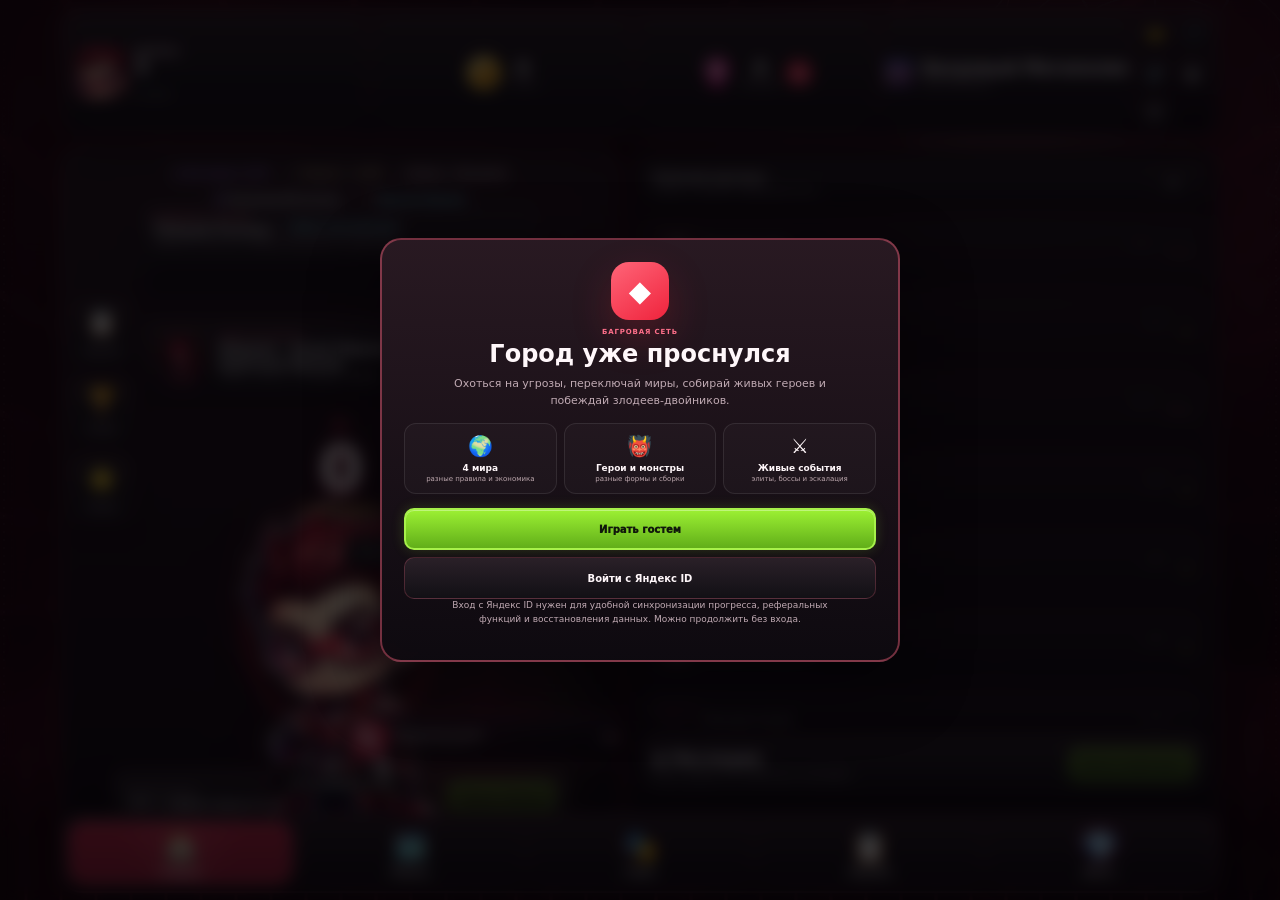
==== phone.html @ d4fd35b9 "Release V20 living figures and balanced districts" ====
<!doctype html>
<html lang="ru" data-theme="red">
<head>
  <meta charset="utf-8">
  <meta name="viewport" content="width=device-width,initial-scale=1,maximum-scale=1,user-scalable=no,viewport-fit=cover">
  <meta name="theme-color" content="#160508">
  <title>Багровая Сеть: Живые Злодеи</title>
  <link rel="stylesheet" href="style.css">
  <link rel="stylesheet" href="premium_skin.css">
</head>
<body data-build="0.20.0">
  <div class="comic-bg" aria-hidden="true">
    <div class="moon"></div>
    <div class="speed-lines"></div>
    <div class="web-grid"></div>
    <div class="city city-back"></div>
    <div class="city city-front"></div>
    <div class="fog fog-a"></div>
    <div class="fog fog-b"></div>
    <div class="sky-drone drone-a"><span></span></div>
    <div class="sky-drone drone-b"><span></span></div>
    <div class="signal-beam beam-a"></div>
    <div class="signal-beam beam-b"></div>
    <div class="ambient-particles">
      <span class="particle p1"></span><span class="particle p2"></span><span class="particle p3"></span>
      <span class="particle p4"></span><span class="particle p5"></span><span class="particle p6"></span>
    </div>
    <div class="world-weather">
      <i class="weather-line wl1"></i><i class="weather-line wl2"></i><i class="weather-line wl3"></i>
      <i class="weather-line wl4"></i><i class="weather-line wl5"></i><i class="weather-line wl6"></i>
      <i class="weather-dot wd1"></i><i class="weather-dot wd2"></i><i class="weather-dot wd3"></i>
      <i class="weather-dot wd4"></i><i class="weather-dot wd5"></i>
    </div>
    <div class="world-horizon"></div>
  </div>

  <div id="releaseSplash" class="release-splash">
    <div class="release-splash-glow"></div>
    <img src="assets/chibi/arsen.webp" alt="" class="release-splash-hero">
    <div class="release-splash-logo">◆</div>
    <h1>БАГРОВАЯ СЕТЬ</h1>
    <p>WebGL Patrol</p>
    <div class="release-load-track"><div id="releaseLoadFill"></div></div>
    <small id="releaseLoadText">Подключаем городскую сеть…</small>
  </div>

  <div class="app">
    <header class="hud glass premium-hud">
      <div class="hud-profile">
        <div class="hud-avatar-frame"><img id="topHeroAvatar" src="assets/chibi/arsen.webp" alt="Герой"></div>
        <div class="hud-level-copy"><span>УРОВЕНЬ</span><b id="rankText">1</b><div class="rank-track"><div id="rankFill"></div></div><small id="xpText">0 / 100 XP</small></div>
      </div>
      <button class="hud-resource hud-coin" data-home-focus="true"><span class="hud-resource-icon">✦</span><div><b id="topThreats">0</b><small id="topPerSecond">+0/сек</small></div></button>
      <button id="vaultBtn" class="hud-resource hud-crystal" title="Хранилище Сети"><span class="hud-resource-icon">♦</span><div><b id="shardBalanceTop">0</b><small>Осколки</small></div><em>+</em></button>
      <button class="hud-world" data-bottom-target="map"><span id="topCityIcon">🌆</span><div><b id="topCityName">Неонград</b><small id="topDistrictName">Красные Крыши</small></div></button>
      <div class="hud-actions premium-hud-actions">
        <button id="inviteBtn" class="hud-btn" title="Пригласить друзей">🤝</button>
        <button id="musicBtn" class="hud-btn" title="Музыка">🎵</button>
        <button id="soundBtn" class="hud-btn" title="Звуки">🔊</button>
        <button id="themeBtn" class="hud-btn compact-setting" title="Тема">◐</button>
        <button id="infoBtn" class="hud-btn" title="Помощь">⚙</button>
      </div>
    </header>

    <button id="mobileThemeBtn" class="mobile-theme-fab" type="button" aria-label="Выбрать тему интерфейса">
      <span>◐</span><b>ТЕМА</b>
    </button>

    <main class="layout">
      <section class="play-card glass premium-play-card">
        <div class="side-actions side-left" aria-label="Быстрые разделы">
          <button class="side-action" data-bottom-target="daily"><span>📋</span><b>ЗАДАНИЯ</b><i id="sideDailyDot">!</i></button>
          <button class="side-action" data-bottom-target="achievements"><span>🏆</span><b>ТРОФЕИ</b></button>
          <button class="side-action" data-bottom-target="levels"><span>⭐</span><b>УРОВНИ</b></button>
        </div>
        <div class="side-actions side-right" aria-label="Награды">
          <button class="side-action" id="sideGiftBtn"><span>🎁</span><b>ПОДАРОК</b><i id="sideGiftDot" class="hidden">!</i></button>
          <button class="side-action" id="sideSpinBtn"><span>🎡</span><b>БУСТ</b></button>
          <button class="side-action" id="sideFreeBtn"><span>🧰</span><b>ТАЙНИК</b></button>
        </div>
        <div class="resource-row">
          <div class="resource-block">
            <span id="resourceLabel">Нейтрализовано угроз</span>
            <strong id="threats">0</strong>
          </div>
          <div class="resource-block right">
            <span id="passiveLabel">Дозор / сек</span>
            <strong id="perSecond">0</strong>
          </div>
        </div>

        <div class="status-row">
          <div id="boostBadge" class="status-pill green hidden">⚡ Адреналин <span id="boostTime"></span></div>
          <div id="prestigeBadge" class="status-pill purple">◆ Наследие x1.00</div>
          <div id="dangerBadge" class="status-pill danger">⚠ Угроза I · x1.00</div>
          <div id="feverBadge" class="status-pill red hidden">🔥 Город в сети x1.5</div>
          <div id="comboBadge" class="status-pill orange hidden">✦ Серия x1.00</div>
          <div id="heroBadge" class="status-pill hero-badge">◆ Арсен · Багровый</div>
          <div id="cityBadge" class="status-pill world-badge">🌆 Багровый Мегаполис</div>
          <div id="districtBadge" class="status-pill cyan">📍 Красные Крыши</div>
          <div id="trackBadge" class="status-pill cyan">♫ Ночной дозор</div>
        </div>

        <div class="rift-card glassy-card">
          <div class="rift-copy"><span>ИЗЮМИНКА СЕССИИ</span><b id="riftTitle">Тёмный Разлом</b><small id="riftHint">Заполняй шкалу кликами, угрозами и боссами — затем открывай сверхнаграду.</small></div>
          <div class="rift-controls">
            <div class="rift-meter"><div id="riftFill"></div></div>
            <button id="riftBtn" class="secondary-btn compact-btn">0%</button>
          </div>
        </div>

        <div class="boss-rush-card">
          <div id="bossRushVisual" class="boss-rush-visual" aria-hidden="true"><span>👹</span></div>
          <div><span>ОХОТА НА БОССА</span><b id="bossRushName">Босс района</b><small id="bossRushHint">Вызови злодея текущего района.</small></div>
          <button id="bossRushBtn" class="primary-btn compact-btn">БОСС</button>
        </div>

        <div class="premium-scoreline">
          <span class="score-web">✧</span><strong id="centerThreats">0</strong><small id="centerGain">+1 за выпуск</small>
        </div>
        <div class="hero-stage premium-hero-stage">
          <div class="comic-burst"></div>
          <div class="hero-spotlight"></div>
          <div class="hero-floor"></div>
          <div class="gl-stage-grid"></div>
          <div class="gl-stage-light gl-a"></div>
          <div class="gl-stage-light gl-b"></div>
          <div class="hero-ring ring-a"></div>
          <div class="hero-ring ring-b"></div>

          <button id="heroButton" class="hero-button" aria-label="Запустить энергетическую сеть">
            <div id="heroVisual" class="hero-visual"><svg class="hero-svg human-hero deluxe-hero" viewBox="0 0 360 360" role="img" aria-label="Оригинальный объёмный супергерой города выпускает энергетическую сеть">
              <defs>
                <radialGradient id="heroAura" cx="50%" cy="44%" r="58%">
                  <stop offset="0" stop-color="rgba(255,255,255,.28)"/>
                  <stop offset=".58" stop-color="rgba(255,255,255,.05)"/>
                  <stop offset="1" stop-color="rgba(255,255,255,0)"/>
                </radialGradient>
                <linearGradient id="skinGradV8" x1="0" x2="1" y1="0" y2="1">
                  <stop offset="0" stop-color="#f5c7a4"/>
                  <stop offset=".45" stop-color="#de9c74"/>
                  <stop offset="1" stop-color="#b66c52"/>
                </linearGradient>
                <linearGradient id="suitMainV8" x1="0" x2="1" y1="0" y2="1">
                  <stop offset="0" stop-color="#2f0710"/>
                  <stop offset=".28" stop-color="#7f1024"/>
                  <stop offset=".6" stop-color="#d61c3e"/>
                  <stop offset="1" stop-color="#500916"/>
                </linearGradient>
                <linearGradient id="suitShadowV8" x1="0" x2="0" y1="0" y2="1">
                  <stop offset="0" stop-color="#1d050b"/>
                  <stop offset="1" stop-color="#5c0b1b"/>
                </linearGradient>
                <linearGradient id="visorGlowV8" x1="0" x2="1">
                  <stop offset="0" stop-color="#f4fdff"/>
                  <stop offset="1" stop-color="#52dcff"/>
                </linearGradient>
                <linearGradient id="energyV8" x1="0" x2="1">
                  <stop offset="0" stop-color="#d7fbff"/>
                  <stop offset=".55" stop-color="#67eeff"/>
                  <stop offset="1" stop-color="#3eb2ff"/>
                </linearGradient>
              </defs>

              <ellipse cx="180" cy="182" rx="150" ry="150" fill="url(#heroAura)" class="hero-aura"/>
              <circle cx="180" cy="180" r="148" class="hero-halo"/>

              <g class="body-back">
                <path d="M101 291c11-74 31-117 79-134 57-20 100 15 113 134z" fill="url(#suitShadowV8)"/>
                <path d="M112 258c-18 7-33 18-49 32" class="cape-line"/>
                <path d="M244 251c24 8 38 18 58 32" class="cape-line"/>
              </g>

              <g class="human-body">
                <path d="M121 302c5-69 18-115 59-135 43-21 82-2 98 36 11 24 17 53 20 99z" fill="url(#suitMainV8)" class="hero-torso"/>
                <path d="M165 168h31v37h-31z" fill="url(#skinGradV8)" class="hero-neck"/>
                <path d="M136 203c-10 14-15 35-16 58" class="abd-line"/>
                <path d="M225 203c11 15 17 34 20 58" class="abd-line"/>
                <path d="M128 178c18 17 39 26 55 26 21 0 43-10 62-28" class="suit-collar"/>
                <path d="M182 204v96" class="suit-detail"/>
                <path d="M150 232c18 8 47 8 66 0" class="suit-detail"/>
                <path d="M146 265c15 5 58 6 72 0" class="suit-detail"/>
                <path d="M106 208c-33 20-53 51-66 86" class="hero-arm-left"/>
                <path d="M246 212c28 3 49 15 76-2" class="hero-arm-right"/>
                <path d="M107 211c10 12 12 23 13 44" class="arm-shadow"/>
                <path d="M235 220c11 5 20 8 35 8" class="arm-shadow"/>
              </g>

              <g class="human-head">
                <ellipse cx="180" cy="118" rx="53" ry="64" fill="url(#skinGradV8)" class="face-shape"/>
                <ellipse cx="126" cy="124" rx="7" ry="14" fill="#c87f5d"/>
                <ellipse cx="234" cy="124" rx="7" ry="14" fill="#c87f5d"/>
                <path d="M128 103c8-44 89-66 117-8-11-7-22-11-31-11-11 0-22 2-31 8-20 4-33 9-55 11z" class="hero-hair"/>
                <path d="M134 93c14-27 33-39 56-39 25 0 44 12 52 35-17-8-37-12-59-12-18 1-36 6-49 16z" class="hero-hair-highlight"/>
                <path d="M147 90c12-11 26-16 43-16 12 0 25 4 37 12" class="hair-strand"/>
                <path d="M138 128c8-7 19-7 28 0-8 10-20 10-28 0z" class="eye-white"/>
                <path d="M194 128c8-7 19-7 28 0-8 10-20 10-28 0z" class="eye-white"/>
                <circle cx="152" cy="129" r="5.2" class="eye-iris"/>
                <circle cx="208" cy="129" r="5.2" class="eye-iris"/>
                <circle cx="153" cy="128" r="1.6" class="eye-glint"/>
                <circle cx="209" cy="128" r="1.6" class="eye-glint"/>
                <g class="eye-group left-lid">
                  <rect x="137" y="123" width="31" height="10" rx="4" class="lid-shape"/>
                </g>
                <g class="eye-group right-lid">
                  <rect x="193" y="123" width="31" height="10" rx="4" class="lid-shape"/>
                </g>
                <path d="M138 113c10-6 20-7 30-2M193 111c11-5 20-4 30 2" class="hero-brows"/>
                <path d="M182 132c-4 13-4 19 4 23" class="hero-nose"/>
                <path d="M166 164c9 7 21 8 30 1" class="hero-mouth"/>
                <path d="M135 108c15-16 77-17 91 0l-5 17c-7-7-15-10-24-10-6 3-12 3-17 0-9 0-18 3-25 10z" class="tech-mask"/>
                <path d="M148 116c8-5 14-6 22-2M193 114c8-4 14-3 22 2" class="mask-light"/>
                <path d="M157 171c8 5 23 6 33 0" class="jaw-shadow"/>
              </g>

              <g class="shoulder-armor">
                <ellipse cx="132" cy="190" rx="23" ry="16" class="armor-pad"/>
                <ellipse cx="231" cy="191" rx="23" ry="16" class="armor-pad"/>
                <path d="M117 191c10-8 22-10 31-2" class="armor-line"/>
                <path d="M216 192c10-8 22-10 31-2" class="armor-line"/>
              </g>

              <g class="human-hand">
                <circle cx="314" cy="223" r="18" fill="url(#skinGradV8)" class="hand-base"/>
                <path d="M289 205h20c6 0 10 5 10 10v14c0 5-4 10-10 10h-20z" fill="url(#suitMainV8)" class="glove-base"/>
                <rect x="301" y="208" width="18" height="12" rx="5" fill="url(#energyV8)" class="emitter"/>
                <path d="M314 212c5 2 8 7 8 12" class="finger-line"/>
              </g>

              <path d="M316 224c18-11 30-27 39-46" class="energy-tail"/>
              <circle cx="327" cy="217" r="8" class="web-core"/>
              <path d="M332 214C353 191 364 167 375 141M333 218c21 4 33 9 42 17M330 223c16 20 24 37 31 55" class="web-shot"/>
              <path d="M344 199l17 11M352 184l16 8M345 238l20-3M341 252l17-13" class="web-shot web-branches"/>

              <ellipse cx="183" cy="323" rx="74" ry="17" class="hero-ground-shadow"/>
            </svg></div>
            <div id="enemyVisual" class="enemy-visual hidden" aria-hidden="true"></div>
            <div id="targetPulse" class="target-pulse hidden" aria-hidden="true"></div>
          </button>

          <div id="ultimatePanel" class="ultimate-panel">
            <button id="ultimateBtn" class="ultimate-btn" disabled>
              <span id="ultimateIcon">◆</span>
              <div class="ultimate-copy"><b id="ultimateName">Багровый рывок</b><small id="ultimateHint">Заряди суперприём</small></div>
              <div class="ultimate-meter"><div id="ultimateFill"></div></div>
              <em id="ultimatePercent">0%</em>
            </button>
          </div>

          <div id="heroSpeech" class="hero-speech">Сегодня город выглядит спокойно. Пока что.</div>
          <div class="click-power" id="clickPower">+1 за выпуск сети</div>
          <div class="hero-caption">Нажимай на героя: сеть захватывает угрозы по всему фантастическому мегаполису.</div>
        </div>

        <div id="cityEvent" class="city-event hidden premium-event-card">
          <div class="event-icon" id="eventIcon">⚠️</div>
          <div class="event-main">
            <div class="event-title-row">
              <div>
                <b id="eventName">Срочная угроза</b>
                <small id="eventDesc">Кликай по герою, чтобы остановить событие.</small>
              </div>
              <span id="eventTimer">20с</span>
            </div>
            <div class="event-health"><div id="eventHpFill"></div></div>
            <div class="event-meta"><span id="eventHpText">0 / 0</span><span id="eventReward">Награда: —</span></div>
          </div>
        </div>

        <div class="level-card">
          <div>
            <span>Боевой уровень</span>
            <b id="levelBonus">+0% к эффективности дозора</b>
          </div>
          <button id="levelUpBtn" class="level-up-btn" disabled>Повысить уровень</button>
        </div>

        <div class="mini-stats">
          <div><span>Выпусков сети</span><b id="totalClicks">0</b></div>
          <div><span>Всего угроз</span><b id="lifetimeThreats">0</b></div>
          <div><span>Улучшений</span><b id="totalPurchases">0</b></div>
          <div><span>Событий спасено</span><b id="eventWins">0</b></div>
          <div><span>Наследие</span><b id="prestigeCount">0</b></div>
        </div>

        <div class="action-grid">
          <button id="rewardBtn" class="action-card green-card">
            <span class="action-icon">▶</span>
            <span><b>Адреналин x2</b><small id="rewardHint">ускорить дозор на 2 минуты</small></span>
          </button>
          <button id="chestBtn" class="action-card amber-card">
            <span class="action-icon">🧰</span>
            <span><b id="chestTitle">Тайник дозора</b><small id="chestHint">открыть сейчас</small></span>
          </button>
          <button id="dailyBtn" class="action-card violet-card">
            <span class="action-icon">📅</span>
            <span><b>Награда дня</b><small id="dailyHint">забрать трофей</small></span>
          </button>
        </div>
      </section>

      <section class="panel glass">
        <nav class="tabs">
          <button class="tab active" data-tab="shop">🛠 Арсенал</button>
          <button class="tab" data-tab="daily">📜 Сегодня <span id="dailyDot" class="dot hidden"></span></button>
                    <button class="tab" data-tab="map">🗺 Районы</button>
          <button class="tab" data-tab="heroes">🧑 Герои</button>
          <button class="tab" data-tab="levels">⭐ Уровни</button>
          <button class="tab" data-tab="vault">💎 Хранилище</button>
          <button class="tab" data-tab="achievements">🏆 Трофеи <span id="achievementDot" class="dot hidden"></span></button>
        </nav>

        <div id="shopTab" class="tab-content active">
          <div class="panel-head">
            <div>
              <b id="shopWorldTitle">Развивай сеть мегаполиса</b>
              <small id="shopWorldSubtitle">Каждый новый уровень открывает более мощные технологии</small>
            </div>
            <button id="buyModeBtn" class="buy-mode">x1</button>
          </div>
          <div id="shopList" class="scroll-list"></div>
          <div class="prestige-box">
            <div>
              <b>◆ Наследие</b>
              <small id="prestigeDesc">Откроется позже</small>
            </div>
            <button id="prestigeBtn" disabled>Начать новый цикл</button>
          </div>
        </div>

        <div id="dailyTab" class="tab-content daily-tab">
          <div class="daily-header">
            <div>
              <b>Миссии дня</b>
              <small id="dailyDateText">Обновятся в полночь</small>
            </div>
            <span class="daily-refresh">↻ ежедневно</span>
          </div>
          <div id="dailyMissionList" class="scroll-list"></div>
        </div>




<div id="mapTab" class="tab-content map-tab">
          <div class="daily-header">
            <div>
              <b id="mapWorldTitle">Районы Багрового Мегаполиса</b>
              <small id="mapWorldSubtitle">Выбери мир здесь — отдельной вкладки городов больше нет</small>
            </div>
            <span class="daily-refresh" id="mapProgress">0 / 5</span>
          </div>
          <div id="worldSwitcher" class="world-switcher" aria-label="Выбор мира"></div>
          <div id="worldContractCompact" class="world-contract-compact">
            <div class="world-contract-copy"><span id="worldContractIcon">🌆</span><div><b id="worldContractTitle">Красная тревога</b><small id="worldContractDesc">События случаются чаще, а ручная паутина сильнее.</small></div></div>
            <div id="worldModifierChips" class="world-modifier-chips"></div>
          </div>
          <div id="districtList" class="scroll-list district-list"></div>
        </div>


        <div id="heroesTab" class="tab-content heroes-tab">
          <div class="daily-header">
            <div>
              <b>Герои и существа Сети</b>
              <small>Два человека и три полноценных существа. У каждого — собственная анатомия, движения и специализация.</small>
            </div>
            <span class="daily-refresh" id="heroCollectionStatus">1 / 5</span>
          </div>

          <div id="characterList" class="character-list"></div>
        </div>

<div id="levelsTab" class="tab-content levels-tab">
          <div class="daily-header">
            <div>
              <b>Путь защитника</b>
              <small>Каждый уровень усиливает дозор и сразу выдаёт награду</small>
            </div>
            <span class="daily-refresh" id="levelPathStatus">1 / 30</span>
          </div>

          <div class="tactics-panel">
            <div class="tactics-head">
              <div><b>Тактические модули</b><small>Каждые 5 уровней — 1 очко. Собери собственную боевую специализацию.</small></div>
              <span id="tacticPoints">0 очк.</span>
            </div>
            <div class="tactic-grid">
              <button class="tactic-card" data-tactic="striker">
                <span>🕸️</span><div><b>Штурмовик</b><small id="strikerInfo">ур. 0 · сила клика и крит</small></div><em>+</em>
              </button>
              <button class="tactic-card" data-tactic="network">
                <span>📡</span><div><b>Сеть</b><small id="networkInfo">ур. 0 · пассивный дозор</small></div><em>+</em>
              </button>
              <button class="tactic-card" data-tactic="hunter">
                <span>🎯</span><div><b>Охотник</b><small id="hunterInfo">ур. 0 · награды и боссы</small></div><em>+</em>
              </button>
            </div>
          </div>

          <div id="levelList" class="scroll-list level-list"></div>
        </div>


        <div id="vaultTab" class="tab-content vault-tab">
          <div class="vault-hero">
            <div class="vault-hero-copy">
              <span class="world-eyebrow">Хранилище Сети</span>
              <h3>Поддержи игру — собери редкие формы</h3>
              <p>Платные товары — косметика, коллекционные формы и Осколки Нексуса. Основное прохождение не требует покупок.</p>
            </div>
            <div class="vault-balance">
              <span>Осколки Нексуса</span>
              <b>💎 <span id="shardBalance">0</span></b>
            </div>
          </div>

          <div class="vault-status-row">
            <div id="iapStatus" class="vault-sdk-status">SDK покупок: локальный режим</div>
            <button id="restorePurchasesBtn" class="secondary-btn compact-btn">↻ Восстановить покупки</button>
          </div>

          <div class="vault-section-head">
            <div><b>Покупки Яндекс Игр</b><small>Цена и значок валюты загружаются автоматически из каталога Яндекс Игр.</small></div>
          </div>
          <div id="iapProductList" class="scroll-list vault-product-list"></div>

          <div class="vault-section-head shard-head">
            <div><b>Магазин за Осколки</b><small>Эти предметы покупаются за внутриигровую премиальную валюту.</small></div>
          </div>
          <div id="shardStoreList" class="shard-store-list"></div>

          <div class="vault-section-head shard-head">
            <div><b>Активная паутина</b><small>Выбирай любой уже открытый визуальный эффект.</small></div>
          </div>
          <div id="webFxPicker" class="web-fx-picker"></div>
        </div>

<div id="achievementsTab" class="tab-content">
          <div id="achievementList" class="scroll-list"></div>
        </div>
      </section>
    </main>
    <nav id="bottomDock" class="bottom-dock glass" aria-label="Основная навигация">
      <button class="dock-btn active" data-bottom-target="shop"><span>🏠</span><b>Главная</b></button>
      <button class="dock-btn" data-bottom-target="map"><span>🗺️</span><b>Районы</b></button>
      <button class="dock-btn" data-bottom-target="heroes"><span>🎭</span><b>Герои</b></button>
      <button class="dock-btn" data-bottom-target="daily"><span>📋</span><b>Задания</b></button>
      <button class="dock-btn donate" data-bottom-target="vault"><span>💎</span><b>Донат</b></button>
    </nav>
  </div>

  <div id="screenWebOverlay" class="screen-web-overlay" aria-hidden="true">
    <span class="web-line l1"></span>
    <span class="web-line l2"></span>
    <span class="web-line l3"></span>
    <span class="web-line l4"></span>
    <span class="web-line l5"></span>
    <span class="web-line l6"></span>
    <span class="web-line l7"></span>
    <span class="web-line l8"></span>
    <span class="web-corner c1"></span>
    <span class="web-corner c2"></span>
    <span class="web-corner c3"></span>
    <span class="web-corner c4"></span>
    <span class="web-ring"></span>
  </div>

  <div id="eventClearBanner" class="event-clear-banner hidden">
    <span id="eventClearIcon">✓</span>
    <div><b id="eventClearTitle">СЕКТОР ЗАЧИЩЕН</b><small id="eventClearReward">+0</small></div>
  </div>

  <div id="levelBurst" class="level-burst hidden">
    <span>УРОВЕНЬ</span><b id="levelBurstValue">2</b><small id="levelBurstReward">Новая награда</small>
  </div>

  <div id="toast" class="toast" role="status" aria-live="polite"></div>


  <div id="musicModal" class="modal hidden">
    <div class="modal-card glass music-modal-card">
      <button class="modal-close" data-close="musicModal">×</button>
      <div class="daily-hero">🎧</div>
      <h2>Музыка города</h2>
      <p>В авто-режиме музыка меняется сама. Во время тревог включается ускоренный ритм, а у боссов — отдельная боевая тема.</p>
      <div class="music-controls">
        <button id="musicToggleBtn" class="secondary-btn">Музыка включена</button>
        <button id="musicAutoBtn" class="secondary-btn">Режим: Авто</button>
      </div>
      <div id="musicTrackList" class="music-track-list"></div>
      <p class="fine-print">Музыка генерируется внутри игры через Web Audio и не использует сторонние композиции.</p>
    </div>
  </div>

<div id="themeModal" class="modal hidden">
    <div class="modal-card glass">
      <button class="modal-close" data-close="themeModal">×</button>
      <h2>Выбери тему</h2>
      <p>Тема меняет весь интерфейс, фон и визуальные акценты.</p>
      <div class="theme-grid">
        <button class="theme-choice red-choice" data-theme-choice="red"><span></span><b>Красная</b></button>
        <button class="theme-choice dark-choice" data-theme-choice="dark"><span></span><b>Тёмная</b></button>
        <button class="theme-choice light-choice" data-theme-choice="light"><span></span><b>Светлая</b></button>
        <button class="theme-choice neon-choice" data-theme-choice="neon"><span></span><b>Неоновая</b></button>
      </div>
    </div>
  </div>

  <div id="dailyModal" class="modal hidden">
    <div class="modal-card glass">
      <button class="modal-close" data-close="dailyModal">×</button>
      <div class="daily-hero">🎁</div>
      <h2>Ежедневный трофей</h2>
      <p id="dailyRewardText">Возвращайся каждый день. Серия повышает награду.</p>
      <div id="dailyRewardDays" class="daily-days"></div>
      <button id="claimDailyBtn" class="primary-btn">Забрать награду</button>
    </div>
  </div>

  <div id="inviteModal" class="modal hidden">
    <div class="modal-card glass">
      <button class="modal-close" data-close="inviteModal">×</button>
      <div class="daily-hero">🤝</div>
      <h2>Пригласить друзей</h2>
      <p>После публикации ссылка ведёт на эту же игру в Яндекс Играх. Для честных наград пригласившему нужен серверный учёт приглашений.</p>
      <div class="invite-code-box">
        <span>Твой код</span>
        <b id="inviteCode">ГОСТЬ</b>
      </div>
      <button id="shareInviteBtn" class="primary-btn">Поделиться ссылкой</button>
      <button id="authBtn" class="secondary-btn">Войти с Яндекс ID для рефералов</button>
      <p id="referralStatus" class="fine-print">Серверные реферальные награды пока не активированы.</p>
    </div>
  </div>


  <div id="welcomeModal" class="modal hidden">
    <div class="modal-card glass welcome-card">
      <div class="welcome-logo">◆</div>
      <span class="world-eyebrow">Багровая Сеть</span>
      <h2>Город уже проснулся</h2>
      <p>Охоться на угрозы, переключай миры, собирай живых героев и побеждай злодеев-двойников.</p>
      <div class="welcome-features">
        <div><span>🌍</span><b>4 мира</b><small>разные правила и экономика</small></div>
        <div><span>👹</span><b>Герои и монстры</b><small>разные формы и сборки</small></div>
        <div><span>⚔️</span><b>Живые события</b><small>элиты, боссы и эскалация</small></div>
      </div>
      <button id="welcomeGuestBtn" class="primary-btn">Играть гостем</button>
      <button id="welcomeAuthBtn" class="secondary-btn">Войти с Яндекс ID</button>
      <p class="fine-print">Вход с Яндекс ID нужен для удобной синхронизации прогресса, реферальных функций и восстановления данных. Можно продолжить без входа.</p>
    </div>
  </div>


  <div id="victoryModal" class="modal hidden">
    <div class="modal-card glass victory-card">
      <div class="victory-rays"></div>
      <span class="victory-eyebrow">БОСС ПОВЕРЖЕН</span>
      <div id="victoryBossVisual" class="victory-boss-visual"></div>
      <h2 id="victoryBossName">Клык остановлен</h2>
      <p id="victoryBossText">Район снова под контролем Сети.</p>
      <div class="victory-loot-grid">
        <div><span>✦</span><b id="victoryReward">+0</b><small>ресурс</small></div>
        <div><span>⭐</span><b id="victoryXp">+0 XP</b><small>опыт</small></div>
        <div id="victoryUnlockBox"><span>💎</span><b id="victoryUnlock">—</b><small>первое освобождение</small></div>
      </div>
      <button id="victoryContinueBtn" class="primary-btn victory-continue">Продолжить патруль</button>
    </div>
  </div>

<div id="infoModal" class="modal hidden">
    <div class="modal-card glass">
      <button class="modal-close" data-close="infoModal">×</button>
      <h2>Как играть</h2>
      <p>Ты управляешь оригинальным защитником Багровой Сети. Выпускай энергетические нити, нейтрализуй угрозы и строй автоматический дозор.</p>
      <p><b>Уровень:</b> клики, миссии и улучшения дают XP. Когда шкала заполнена, нажми «Повысить уровень». Каждый уровень усиливает эффективность на 5% и сразу выдаёт награду. На вкладке «Уровни» можно посмотреть весь путь и будущие призы.</p>
      <p><b>Живые события города:</b> через случайные промежутки появляется срочная угроза. После серии побед повышается уровень опасности: враги становятся сильнее, но и награды заметно растут. Иногда появляется элитная угроза.</p>
      <p><b>Тактические модули:</b> каждые 5 уровней ты получаешь очко специализации. «Штурмовик» усиливает клики и критические попадания, «Сеть» усиливает пассивный дозор, «Охотник» повышает награды за события и эффективность против боссов.</p>
      <p><b>Миры:</b> переключатель находится сверху раздела «Районы» и перестраивает фон, погоду, музыку, угрозы, магазин и экономические модификаторы. Багровый Мегаполис любит активные клики; Неоновая Гавань — пассивную сеть; Полярный Ковчег — выживание и XP; Астра-Сити — поздние боссы и редкие награды.</p>
      <p><b>Герои и существа:</b> Арсен и Ника — люди. Рэй — биоэлектрический хищник, Мира — крылатая ночная тварь, Кай — кристаллический космический зверь. Это разные модели, а не перекрашенные лица.</p>
      <p><b>Районы и боссы:</b> у каждого из восьми районов есть собственный живой анимированный босс. Во время тревоги злодей полностью занимает боевую сцену вместо героя.</p>
      <p><b>Паутина:</b> каждый клик звучит как выпуск паутины. Визуальная сеть появляется в разных местах экрана, под случайными углами и с разной плотностью.</p>
      <p><b>Суперприём:</b> клики и критические попадания заряжают уникальную способность текущего героя. В бою она наносит мощный урон, а вне боя создаёт ресурсный импульс.</p>
      <p><b>Первый патруль:</b> новый игрок проходит короткое обучение: паутина → первое улучшение → тайник → районы и боссы. Обучение можно пропустить.</p>
      <p><b>Миссии дня:</b> каждый календарный день формируется новый набор задач и наград.</p>
      <p><b>Хранилище Сети:</b> покупки идут только через Яндекс Игры. Там можно получить Осколки Нексуса, коллекционного монстра, эффекты паутины и музыкальный набор. Покупки не обязательны для прохождения.</p>
      <p><b>Наследие:</b> поздняя механика перезапуска, которая оставляет постоянный множитель.</p>
      <p>Визуальный мир полностью оригинальный: без персонажей, логотипов и материалов чужих супергеройских франшиз.</p>
      <button id="resetBtn" class="danger-btn">Сбросить весь прогресс</button>
    </div>
  </div>


  <div id="tutorialOverlay" class="tutorial-overlay hidden">
    <div id="tutorialDim" class="tutorial-dim"></div>
    <div class="tutorial-coach">
      <img src="assets/chibi/arsen.webp" alt="Арсен">
      <div class="tutorial-copy">
        <span id="tutorialEyebrow">ПЕРВЫЙ ПАТРУЛЬ · 1/5</span>
        <b id="tutorialTitle">Проверь паутину</b>
        <p id="tutorialText">Нажми на героя 5 раз. Каждое нажатие запускает сеть и приносит ресурс.</p>
        <div class="tutorial-progress"><div id="tutorialProgressFill"></div></div>
        <small id="tutorialProgressText">0 / 5</small>
      </div>
      <button id="tutorialSkipBtn" class="tutorial-skip">Пропустить</button>
    </div>
  </div>


  <aside id="rcDiagnostics" class="rc-diagnostics hidden" aria-label="Release Candidate diagnostics">
    <div class="rc-diag-head"><b>BUILD 0.20.0</b><button id="rcDiagClose" type="button">×</button></div>
    <div class="rc-diag-grid">
      <span>SDK</span><b id="diagSdk">waiting</b>
      <span>Game Ready</span><b id="diagReady">no</b>
      <span>I18N</span><b id="diagLang">—</b>
      <span>Player</span><b id="diagPlayer">guest</b>
      <span>Cloud</span><b id="diagCloud">local</b>
      <span>Payments</span><b id="diagPayments">waiting</b>
      <span>Gameplay</span><b id="diagGameplay">stopped</b>
      <span>Focus</span><b id="diagFocus">active</b>
    </div>
    <small>?rc-debug=1 · для проверки черновика</small>
  </aside>

  <script src="game.js"></script>
</body>
</html>
---- style.css ----
*{box-sizing:border-box;-webkit-tap-highlight-color:transparent}
:root{
  font-family:Inter,system-ui,-apple-system,BlinkMacSystemFont,"Segoe UI",sans-serif;
  --bg0:#08070b;--bg1:#160508;--bg2:#2a0710;
  --panel:rgba(19,8,13,.88);--panel2:rgba(33,9,17,.75);
  --line:rgba(255,255,255,.09);--text:#fff6f7;--muted:#bca7ad;
  --accent:#ef233c;--accent2:#ff5268;--accentSoft:rgba(239,35,60,.14);
  --cyan:#71e8ff;--gold:#ffb632;--violet:#b17cff;--green:#6ee7a2;
  --heroA:#25070d;--heroB:#d31535;--heroC:#7b0b21;
  --city:#13060b;--city2:#260710;--window:#ff3f59;
}
html[data-theme="dark"]{
  --bg0:#05070b;--bg1:#0a0f18;--bg2:#111827;--panel:rgba(8,13,23,.9);--panel2:rgba(16,24,38,.8);
  --text:#f4f7fb;--muted:#8f9caf;--accent:#64748b;--accent2:#a7b1c1;--accentSoft:rgba(148,163,184,.12);
  --heroA:#080d16;--heroB:#344055;--heroC:#111827;--city:#05080e;--city2:#0b1019;--window:#94a3b8;
}
html[data-theme="light"]{
  --bg0:#f4f5f8;--bg1:#fff3f4;--bg2:#e9edf4;--panel:rgba(255,255,255,.88);--panel2:rgba(246,248,252,.82);
  --line:rgba(20,25,35,.12);--text:#1a1b21;--muted:#667085;--accent:#d71936;--accent2:#ef4760;--accentSoft:rgba(215,25,54,.1);
  --cyan:#087ea4;--gold:#b66a00;--violet:#7146bd;--green:#14804a;--heroA:#560c18;--heroB:#e51e3e;--heroC:#8f1429;
  --city:#cbd1dd;--city2:#aab3c4;--window:#d71936;
}
html[data-theme="neon"]{
  --bg0:#05030c;--bg1:#10051e;--bg2:#061b26;--panel:rgba(10,5,24,.88);--panel2:rgba(7,23,34,.78);
  --text:#f9f4ff;--muted:#aa9fbd;--accent:#ff2bd6;--accent2:#7c4dff;--accentSoft:rgba(255,43,214,.13);
  --cyan:#33f5ff;--gold:#ffe66d;--violet:#c07cff;--green:#60ffa5;--heroA:#18042c;--heroB:#ff2bd6;--heroC:#4c1d95;
  --city:#090312;--city2:#0b1620;--window:#33f5ff;
}

html,body{width:100%;height:100%;margin:0;overflow:hidden;overscroll-behavior:none}
body{background:linear-gradient(145deg,var(--bg0),var(--bg1) 52%,var(--bg2));color:var(--text);user-select:none;-webkit-user-select:none;touch-action:manipulation}
button{font:inherit}
button:focus-visible{outline:3px solid color-mix(in srgb,var(--accent) 55%,transparent);outline-offset:2px}

.comic-bg{position:fixed;inset:0;overflow:hidden;pointer-events:none;background:
  radial-gradient(circle at 16% 8%,color-mix(in srgb,var(--accent) 18%,transparent),transparent 24%),
  radial-gradient(circle at 82% 15%,color-mix(in srgb,var(--violet) 14%,transparent),transparent 26%),
  linear-gradient(160deg,var(--bg0),var(--bg1) 50%,var(--bg2))}
.comic-bg::after{content:"";position:absolute;inset:0;opacity:.18;background-image:radial-gradient(circle,currentColor 1px,transparent 1.2px);background-size:8px 8px;mask-image:linear-gradient(to bottom,transparent,black 25%,black 70%,transparent)}
.moon{position:absolute;width:34vmin;height:34vmin;min-width:190px;min-height:190px;right:7%;top:9%;border-radius:50%;background:radial-gradient(circle at 40% 35%,rgba(255,255,255,.22),rgba(255,255,255,.04) 55%,transparent 57%);box-shadow:0 0 80px color-mix(in srgb,var(--accent) 16%,transparent)}
.speed-lines{position:absolute;inset:-20%;opacity:.18;background:repeating-conic-gradient(from 225deg at 40% 60%,transparent 0 4deg,color-mix(in srgb,var(--accent2) 45%,transparent) 4.2deg 4.7deg,transparent 5deg 12deg);animation:slowRotate 45s linear infinite}
.web-grid{position:absolute;right:-7%;top:-10%;width:48vmin;height:48vmin;border-radius:50%;opacity:.22;background:
  repeating-radial-gradient(circle,transparent 0 31px,color-mix(in srgb,var(--cyan) 35%,transparent) 32px 33px),
  repeating-conic-gradient(from 0deg,color-mix(in srgb,var(--cyan) 30%,transparent) 0 1deg,transparent 1deg 30deg);
  animation:webFloat 10s ease-in-out infinite}
.city{position:absolute;left:-5%;right:-5%;bottom:0}
.city-back{height:42%;opacity:.68;background:
  linear-gradient(to top,var(--city2),transparent 65%),
  repeating-linear-gradient(90deg,transparent 0 4%,var(--city2) 4.1% 9%,transparent 9.1% 13%,var(--city2) 13.1% 18%,transparent 18.1% 23%);
  clip-path:polygon(0 44%,5% 44%,5% 25%,9% 25%,9% 52%,14% 52%,14% 17%,18% 17%,18% 42%,22% 42%,22% 28%,27% 28%,27% 56%,33% 56%,33% 11%,38% 11%,38% 39%,44% 39%,44% 23%,49% 23%,49% 51%,55% 51%,55% 19%,61% 19%,61% 43%,67% 43%,67% 31%,73% 31%,73% 54%,80% 54%,80% 14%,85% 14%,85% 45%,91% 45%,91% 27%,96% 27%,96% 48%,100% 48%,100% 100%,0 100%)}
.city-front{height:28%;background:var(--city);clip-path:polygon(0 38%,7% 38%,7% 8%,15% 8%,15% 52%,23% 52%,23% 23%,31% 23%,31% 58%,40% 58%,40% 2%,48% 2%,48% 48%,57% 48%,57% 18%,66% 18%,66% 60%,76% 60%,76% 29%,85% 29%,85% 46%,93% 46%,93% 13%,100% 13%,100% 100%,0 100%)}
.city-front::after{content:"";position:absolute;inset:28% 0 0;opacity:.35;background:repeating-linear-gradient(90deg,transparent 0 18px,var(--window) 19px 21px,transparent 22px 35px)}
.fog{position:absolute;width:60%;height:120px;bottom:12%;filter:blur(35px);opacity:.12;background:var(--accent);border-radius:50%;animation:fog 12s ease-in-out infinite}
.fog-a{left:-10%}.fog-b{right:-20%;animation-delay:-6s}

.glass{border:1px solid var(--line);background:linear-gradient(180deg,var(--panel2),var(--panel));backdrop-filter:blur(16px);box-shadow:0 20px 70px rgba(0,0,0,.28)}
.app{position:relative;z-index:2;height:100dvh;width:min(1260px,100%);margin:0 auto;padding:max(10px,env(safe-area-inset-top)) 14px max(10px,env(safe-area-inset-bottom));display:grid;grid-template-rows:auto 1fr;gap:10px}
.hud{min-height:62px;border-radius:20px;padding:8px 10px 8px 12px;display:flex;align-items:center;justify-content:space-between;gap:12px}
.brand{display:flex;align-items:center;gap:10px;min-width:0}
.brand-icon{width:42px;height:42px;border-radius:14px;display:grid;place-items:center;color:white;font-size:20px;font-weight:950;background:linear-gradient(145deg,var(--accent2),var(--accent));box-shadow:0 8px 24px color-mix(in srgb,var(--accent) 22%,transparent)}
.brand-copy{min-width:0}.brand-copy>strong{display:block;font-size:15px;white-space:nowrap}
.rank-row{margin-top:4px;display:flex;align-items:center;gap:7px;color:var(--muted);font-size:9px}
.rank-track{width:105px;height:5px;border-radius:999px;background:color-mix(in srgb,var(--text) 9%,transparent);overflow:hidden}
.rank-track>div{height:100%;width:0;background:linear-gradient(90deg,var(--accent),var(--accent2));transition:width .2s}
.hud-actions{display:flex;gap:6px}.hud-btn{min-width:39px;height:39px;border:1px solid var(--line);border-radius:12px;padding:0 8px;color:var(--text);background:color-mix(in srgb,var(--text) 5%,transparent);cursor:pointer;font-weight:850}

.layout{min-height:0;display:grid;grid-template-columns:minmax(0,.94fr) minmax(430px,1.06fr);gap:10px}
.play-card,.panel{min-height:0;border-radius:24px;overflow:hidden}
.play-card{padding:15px;display:grid;grid-template-rows:auto auto 1fr auto auto auto;gap:7px}
.resource-row{display:flex;justify-content:space-between;gap:14px}
.resource-block span{display:block;color:var(--muted);font-size:11px}
.resource-block strong{display:block;margin-top:2px;color:var(--accent2);font-size:clamp(29px,4vw,43px);line-height:1;max-width:310px;overflow:hidden;text-overflow:ellipsis}
.resource-block.right{text-align:right}.resource-block.right strong{color:var(--text);font-size:clamp(22px,3.4vw,33px)}
.status-row{min-height:25px;display:flex;justify-content:center;gap:5px;flex-wrap:wrap}
.status-pill{padding:5px 8px;border-radius:999px;font-size:9px;font-weight:900;border:1px solid var(--line);background:color-mix(in srgb,var(--text) 4%,transparent)}
.status-pill.green{color:var(--green)}.status-pill.purple{color:var(--violet)}.status-pill.orange{color:var(--gold)}.status-pill.cyan{color:var(--cyan)}

.hero-stage{position:relative;min-height:185px;display:grid;place-content:center;justify-items:center;gap:7px}
.comic-burst{position:absolute;width:min(340px,70vw);height:min(340px,70vw);border-radius:50%;opacity:.28;background:repeating-conic-gradient(from 0deg,transparent 0 9deg,color-mix(in srgb,var(--accent) 35%,transparent) 9.5deg 10deg,transparent 10.5deg 20deg);animation:slowRotate 30s linear infinite}
.hero-button{position:relative;width:clamp(165px,25vw,225px);height:clamp(165px,25vw,225px);border:0;border-radius:50%;cursor:pointer;padding:0;background:radial-gradient(circle at 50% 45%,color-mix(in srgb,var(--accent2) 18%,transparent),transparent 58%),color-mix(in srgb,var(--panel) 92%,black);box-shadow:0 24px 65px color-mix(in srgb,var(--accent) 20%,transparent),inset 0 0 0 2px color-mix(in srgb,var(--accent2) 40%,transparent),inset 0 0 0 12px color-mix(in srgb,var(--text) 4%,transparent);transition:transform .07s}
.hero-button:active,.hero-button.pressed{transform:scale(.94) rotate(-1deg)}
.hero-svg{width:100%;height:100%;overflow:visible}.hero-halo{fill:color-mix(in srgb,var(--accent) 8%,transparent);stroke:color-mix(in srgb,var(--accent2) 28%,transparent);stroke-width:2;stroke-dasharray:5 8}
.hero-arm-left,.hero-arm-right{fill:none;stroke:var(--heroB);stroke-width:26;stroke-linecap:round}
.web-core{fill:var(--cyan);filter:drop-shadow(0 0 6px var(--cyan))}
.web-shot,.suit-detail{fill:none;stroke:var(--cyan);stroke-width:4;stroke-linecap:round;opacity:.9}.web-branches{stroke-width:2}
.hero-button.shooting .hero-arm-right{animation:armShoot .22s ease-out}
.hero-button.shooting .web-shot{stroke-dasharray:160;stroke-dashoffset:160;animation:webShoot .35s ease-out forwards}
.hero-button.shooting .web-core{animation:webFlash .35s ease-out}
.click-power{color:var(--text);font-size:12px;font-weight:850}.hero-caption{color:var(--muted);font-size:9px;text-align:center;max-width:320px}

.level-card{display:flex;align-items:center;justify-content:space-between;gap:10px;padding:9px 11px;border:1px solid color-mix(in srgb,var(--accent) 22%,transparent);border-radius:14px;background:var(--accentSoft)}
.level-card span,.level-card b{display:block}.level-card span{color:var(--muted);font-size:9px}.level-card b{margin-top:2px;font-size:11px}
.level-up-btn{min-height:36px;border:0;border-radius:11px;padding:0 12px;color:white;background:linear-gradient(135deg,var(--accent),var(--accent2));cursor:pointer;font-size:10px;font-weight:900}
.level-up-btn:disabled{opacity:.38;cursor:not-allowed}

.mini-stats{display:grid;grid-template-columns:repeat(4,1fr);gap:6px}.mini-stats>div{min-width:0;padding:7px;border:1px solid color-mix(in srgb,var(--text) 4%,transparent);border-radius:12px;background:color-mix(in srgb,var(--text) 3%,transparent);text-align:center}
.mini-stats span,.mini-stats b{display:block}.mini-stats span{color:var(--muted);font-size:8px}.mini-stats b{margin-top:3px;overflow:hidden;text-overflow:ellipsis;font-size:11px}
.action-grid{display:grid;grid-template-columns:repeat(3,1fr);gap:6px}.action-card{min-height:47px;border:1px solid var(--line);border-radius:14px;display:flex;align-items:center;justify-content:center;gap:7px;color:var(--text);cursor:pointer;background:color-mix(in srgb,var(--text) 4%,transparent)}
.action-card:disabled{opacity:.4;cursor:not-allowed}.green-card{border-color:color-mix(in srgb,var(--green) 22%,transparent)}.amber-card{border-color:color-mix(in srgb,var(--gold) 22%,transparent)}.violet-card{border-color:color-mix(in srgb,var(--violet) 22%,transparent)}
.action-icon{font-size:17px}.action-card b,.action-card small{display:block;text-align:left}.action-card b{font-size:10px}.action-card small{margin-top:2px;color:var(--muted);font-size:8px}

.panel{display:grid;grid-template-rows:auto 1fr}.tabs{padding:8px;display:grid;grid-template-columns:repeat(3,1fr);gap:6px;border-bottom:1px solid var(--line)}
.tab{position:relative;min-height:40px;border:0;border-radius:12px;color:var(--muted);background:transparent;cursor:pointer;font-weight:850;font-size:11px}.tab.active{color:var(--text);background:color-mix(in srgb,var(--text) 7%,transparent)}
.dot{position:absolute;top:7px;right:8%;width:7px;height:7px;border-radius:50%;background:var(--accent2);box-shadow:0 0 10px var(--accent2)}
.tab-content{display:none;min-height:0;padding:9px}.tab-content.active{display:grid;grid-template-rows:auto 1fr auto;gap:8px}
.daily-tab.active,#achievementsTab.active{grid-template-rows:auto 1fr}
.panel-head,.daily-header{display:flex;align-items:center;justify-content:space-between;gap:10px;padding:2px}
.panel-head b,.panel-head small,.daily-header b,.daily-header small{display:block}.panel-head b,.daily-header b{font-size:11px}.panel-head small,.daily-header small{margin-top:2px;color:var(--muted);font-size:8px}
.buy-mode,.daily-refresh{min-width:46px;min-height:30px;border:1px solid color-mix(in srgb,var(--accent) 25%,transparent);border-radius:9px;color:var(--accent2);background:var(--accentSoft);font-weight:900;font-size:9px}
.buy-mode{cursor:pointer}.daily-refresh{display:grid;place-items:center;padding:0 8px}
.scroll-list{min-height:0;overflow-y:auto;overscroll-behavior:contain;scrollbar-width:thin;padding-right:2px}
.shop-item,.mission-item,.achievement-item{width:100%;margin-bottom:7px;padding:10px;border:1px solid var(--line);border-radius:14px;background:color-mix(in srgb,var(--text) 3.5%,transparent)}
.shop-item{min-height:64px;display:grid;grid-template-columns:41px minmax(0,1fr) auto;align-items:center;gap:9px;color:var(--text);text-align:left;cursor:pointer}
.shop-item:disabled{opacity:.42;cursor:not-allowed}.item-icon{width:41px;height:41px;display:grid;place-items:center;border-radius:11px;background:linear-gradient(145deg,var(--accentSoft),color-mix(in srgb,var(--violet) 8%,transparent));font-size:20px}
.item-main{min-width:0}.item-title-row{display:flex;align-items:center;justify-content:space-between;gap:8px}.item-main b{font-size:11px}.item-main small{display:block;margin-top:4px;color:var(--muted);font-size:9px}
.level-pill{flex:0 0 auto;border-radius:999px;padding:2px 6px;color:var(--muted);background:color-mix(in srgb,var(--text) 6%,transparent);font-size:7px}.item-price{color:var(--accent2);font-size:10px;font-weight:900;white-space:nowrap}.locked-item{opacity:.5}
.prestige-box{min-height:60px;padding:9px 10px;border:1px solid color-mix(in srgb,var(--violet) 18%,transparent);border-radius:14px;display:flex;align-items:center;justify-content:space-between;gap:10px;background:color-mix(in srgb,var(--violet) 7%,transparent)}
.prestige-box b,.prestige-box small{display:block}.prestige-box small{margin-top:3px;color:var(--muted);font-size:8px}.prestige-box button,.claim-btn,.primary-btn,.secondary-btn{min-height:35px;border:0;border-radius:10px;padding:0 11px;color:white;background:linear-gradient(135deg,var(--accent),var(--accent2));cursor:pointer;font-weight:850;font-size:9px}
.prestige-box button:disabled,.claim-btn:disabled,.primary-btn:disabled{opacity:.4;cursor:not-allowed}
.mission-item,.achievement-item{display:grid;grid-template-columns:minmax(0,1fr) auto;gap:10px;align-items:center}.mission-item h3,.achievement-item h3{margin:0;font-size:11px}.mission-item p,.achievement-item p{margin:4px 0 0;color:var(--muted);font-size:9px}
.progress-line{height:5px;margin-top:7px;overflow:hidden;border-radius:999px;background:color-mix(in srgb,var(--text) 7%,transparent)}.progress-line>div{height:100%;background:linear-gradient(90deg,var(--accent),var(--accent2))}
.reward-label{color:var(--accent2)!important;font-weight:800}.claimed{opacity:.55}.claim-btn.ready{background:linear-gradient(135deg,var(--accent),var(--violet))}

.toast{position:fixed;left:50%;bottom:max(22px,env(safe-area-inset-bottom));z-index:80;transform:translate(-50%,25px);max-width:min(88vw,470px);padding:10px 14px;border:1px solid var(--line);border-radius:13px;background:var(--panel);box-shadow:0 10px 35px rgba(0,0,0,.3);opacity:0;pointer-events:none;transition:.2s;text-align:center;font-size:10px;font-weight:850}.toast.show{opacity:1;transform:translate(-50%,0)}
.float-gain{position:fixed;z-index:70;pointer-events:none;color:var(--accent2);font-size:19px;font-weight:950;text-shadow:0 2px 12px rgba(0,0,0,.35);animation:floatUp .72s ease-out forwards}

.modal{position:fixed;inset:0;z-index:90;display:grid;place-items:center;padding:18px;background:rgba(2,3,7,.76);backdrop-filter:blur(8px)}.modal-card{position:relative;width:min(480px,100%);max-height:84vh;overflow-y:auto;padding:22px;border-radius:21px}
.modal-card h2{margin:0 0 10px}.modal-card p{color:var(--muted);line-height:1.5;font-size:11px}.modal-close{position:absolute;top:10px;right:10px;width:35px;height:35px;border:0;border-radius:10px;color:var(--text);background:color-mix(in srgb,var(--text) 6%,transparent);cursor:pointer;font-size:22px}
.theme-grid{display:grid;grid-template-columns:1fr 1fr;gap:8px;margin-top:14px}.theme-choice{min-height:82px;border:1px solid var(--line);border-radius:14px;background:color-mix(in srgb,var(--text) 3%,transparent);color:var(--text);cursor:pointer}.theme-choice span{display:block;width:56px;height:26px;margin:0 auto 7px;border-radius:999px}
.red-choice span{background:linear-gradient(90deg,#160508,#ef233c)}.dark-choice span{background:linear-gradient(90deg,#05070b,#64748b)}.light-choice span{background:linear-gradient(90deg,#f7f7fa,#d71936)}.neon-choice span{background:linear-gradient(90deg,#10051e,#ff2bd6,#33f5ff)}
.daily-hero{text-align:center;font-size:48px}.daily-days{display:grid;grid-template-columns:repeat(7,1fr);gap:4px;margin:13px 0}.daily-day{padding:7px 2px;border:1px solid var(--line);border-radius:9px;background:color-mix(in srgb,var(--text) 3%,transparent);text-align:center}.daily-day b,.daily-day small{display:block}.daily-day b{font-size:8px}.daily-day small{margin-top:3px;color:var(--accent2);font-size:7px}.daily-day.active{border-color:color-mix(in srgb,var(--accent) 45%,transparent);background:var(--accentSoft)}
.primary-btn,.secondary-btn{width:100%;min-height:42px;font-size:10px}.secondary-btn{margin-top:7px;background:color-mix(in srgb,var(--text) 8%,transparent);color:var(--text);border:1px solid var(--line)}
.invite-code-box{margin:12px 0;padding:12px;border:1px solid var(--line);border-radius:12px;background:color-mix(in srgb,var(--text) 4%,transparent);text-align:center}.invite-code-box span,.invite-code-box b{display:block}.invite-code-box span{color:var(--muted);font-size:8px}.invite-code-box b{margin-top:4px;font-size:20px;letter-spacing:.12em}.fine-print{font-size:9px!important}
.danger-btn{width:100%;min-height:41px;margin-top:10px;border:1px solid rgba(248,113,113,.2);border-radius:11px;color:#fecaca;background:rgba(185,28,28,.16);cursor:pointer;font-weight:800}
.hidden{display:none!important}

@keyframes slowRotate{to{transform:rotate(360deg)}}@keyframes webFloat{0%,100%{transform:translateY(0) rotate(0)}50%{transform:translateY(20px) rotate(8deg)}}@keyframes fog{0%,100%{transform:translateX(0)}50%{transform:translateX(18%)}}@keyframes armShoot{0%{transform:rotate(0);transform-origin:205px 165px}50%{transform:rotate(-12deg);transform-origin:205px 165px}100%{transform:rotate(0);transform-origin:205px 165px}}@keyframes webShoot{to{stroke-dashoffset:0}}@keyframes webFlash{0%{transform:scale(.6);transform-origin:275px 200px}50%{transform:scale(1.7);transform-origin:275px 200px}100%{transform:scale(1);transform-origin:275px 200px}}@keyframes floatUp{0%{transform:translate(-50%,-8px) scale(.9);opacity:1}100%{transform:translate(-50%,-90px) scale(1.1);opacity:0}}

@media(max-width:800px){
  .app{padding:max(6px,env(safe-area-inset-top)) 6px max(6px,env(safe-area-inset-bottom));gap:6px}
  .hud{min-height:48px;border-radius:14px;padding:5px 6px}.brand-icon{width:33px;height:33px;border-radius:10px}.brand-copy>strong{font-size:11px}.rank-track{width:65px}.rank-row{font-size:7px}.hud-btn{min-width:32px;height:32px;padding:0 5px}
  .layout{grid-template-columns:1fr;grid-template-rows:minmax(310px,.98fr) minmax(270px,1.02fr);gap:6px}.play-card,.panel{border-radius:15px}.play-card{padding:9px;gap:4px}
  .resource-block strong{font-size:clamp(24px,8vw,33px)}.resource-block.right strong{font-size:clamp(19px,6.2vw,27px)}
  .hero-stage{min-height:125px}.hero-button{width:clamp(116px,29vw,148px);height:clamp(116px,29vw,148px)}.comic-burst{width:190px;height:190px}.hero-caption{display:none}
  .level-card{padding:6px 8px}.level-up-btn{min-height:32px;padding:0 9px}.mini-stats>div{padding:5px 3px}.action-card{min-height:39px}.action-card b{font-size:8px}.action-card small{display:none}
  .tabs{padding:5px}.tab{min-height:32px;font-size:9px}.tab-content{padding:6px}.shop-item,.mission-item,.achievement-item{margin-bottom:5px;padding:8px}.shop-item{min-height:56px;grid-template-columns:36px minmax(0,1fr) auto}.item-icon{width:36px;height:36px;font-size:17px}
  .prestige-box{min-height:50px;padding:7px}.city-back{height:34%}.city-front{height:23%}
}
@media(max-height:670px) and (min-width:801px){
  .app{padding-top:6px;padding-bottom:6px}.hud{min-height:48px}.play-card{padding:9px}.hero-stage{min-height:145px}.hero-button{width:145px;height:145px}.mini-stats>div{padding:5px}.action-card{min-height:39px}
}


/* ===== V6: more life, human hero, levels, city incidents ===== */
.status-pill.red{color:#ff8797;background:color-mix(in srgb,var(--accent) 9%,transparent);border-color:color-mix(in srgb,var(--accent) 24%,transparent)}
.tabs{grid-template-columns:repeat(4,1fr)}
.mini-stats{grid-template-columns:repeat(5,1fr)}

.human-hero{animation:heroBreath 3.2s ease-in-out infinite;transform-origin:160px 230px}
.human-body{animation:bodyBreath 3.2s ease-in-out infinite;transform-origin:160px 210px}
.human-head{animation:headAlive 7.5s ease-in-out infinite;transform-origin:160px 125px}
.hero-hair{fill:#1a1014}
.hero-hair-highlight{fill:#3a2025;opacity:.65}
.eye-white{fill:#f8fafc;stroke:#5a242d;stroke-width:1}
.eye-iris{fill:#203248}
.eye-glint{fill:white}
.eye-group{animation:blink 5.2s infinite;transform-box:fill-box;transform-origin:center}
.eye-right{animation-delay:.05s}
.hero-brows,.hero-nose,.hero-mouth{fill:none;stroke:#7a4538;stroke-width:3;stroke-linecap:round}
.tech-mask{fill:color-mix(in srgb,var(--accent) 68%,transparent);opacity:.9}
.mask-light{fill:none;stroke:var(--cyan);stroke-width:2;stroke-linecap:round;opacity:.9}
.suit-collar{fill:none;stroke:color-mix(in srgb,var(--text) 18%,transparent);stroke-width:5}
.emitter{filter:drop-shadow(0 0 7px var(--cyan))}
.hero-button:hover .human-head{animation-duration:2.4s}
.hero-button.shooting .human-head{transform:rotate(-3deg) translateY(-2px)}
.hero-button.shooting .hero-arm-right{animation:humanArmShoot .32s ease-out}
.hero-button.shooting .human-hand{animation:handKick .32s ease-out;transform-origin:286px 211px}

.hero-speech{position:absolute;right:2%;top:12%;max-width:150px;padding:7px 10px;border:1px solid var(--line);border-radius:12px 12px 4px 12px;background:color-mix(in srgb,var(--panel) 90%,transparent);color:var(--text);font-size:9px;line-height:1.3;opacity:0;transform:translateY(5px) scale(.96);transition:.25s;pointer-events:none;box-shadow:0 8px 24px rgba(0,0,0,.18)}
.hero-speech.show{opacity:1;transform:translateY(0) scale(1)}
.hero-speech::after{content:"";position:absolute;right:12px;bottom:-6px;width:11px;height:11px;background:var(--panel);border-right:1px solid var(--line);border-bottom:1px solid var(--line);transform:rotate(45deg)}

.city-event{min-height:72px;padding:9px 10px;border:1px solid color-mix(in srgb,var(--accent) 35%,transparent);border-radius:15px;display:grid;grid-template-columns:44px 1fr;align-items:center;gap:10px;background:linear-gradient(135deg,color-mix(in srgb,var(--accent) 14%,transparent),color-mix(in srgb,var(--panel) 90%,transparent));box-shadow:0 0 26px color-mix(in srgb,var(--accent) 10%,transparent);animation:eventPulse 1.3s ease-in-out infinite}
.event-icon{width:44px;height:44px;border-radius:12px;display:grid;place-items:center;background:color-mix(in srgb,var(--accent) 16%,transparent);font-size:23px}
.event-main{min-width:0}.event-title-row{display:flex;align-items:flex-start;justify-content:space-between;gap:8px}.event-title-row b,.event-title-row small{display:block}.event-title-row b{font-size:11px}.event-title-row small{margin-top:2px;color:var(--muted);font-size:8px}.event-title-row>span{color:var(--accent2);font-size:11px;font-weight:950}
.event-health{height:6px;margin-top:7px;border-radius:999px;overflow:hidden;background:color-mix(in srgb,var(--text) 8%,transparent)}.event-health>div{height:100%;width:100%;background:linear-gradient(90deg,var(--accent2),var(--gold));transition:width .09s}
.event-meta{display:flex;justify-content:space-between;margin-top:4px;color:var(--muted);font-size:8px}

.levels-tab.active{grid-template-rows:auto 1fr}
.level-list{display:grid;grid-template-columns:1fr;gap:6px;align-content:start}
.level-path-item{min-height:66px;padding:9px;border:1px solid var(--line);border-radius:14px;display:grid;grid-template-columns:46px minmax(0,1fr) auto;align-items:center;gap:9px;background:color-mix(in srgb,var(--text) 3.5%,transparent)}
.level-path-item.complete{border-color:color-mix(in srgb,var(--green) 24%,transparent);background:color-mix(in srgb,var(--green) 6%,transparent)}
.level-path-item.current{border-color:color-mix(in srgb,var(--accent) 42%,transparent);box-shadow:inset 0 0 20px color-mix(in srgb,var(--accent) 7%,transparent)}
.level-path-item.locked{opacity:.48}
.level-icon{width:46px;height:46px;border-radius:50%;display:grid;place-items:center;font-size:21px;background:radial-gradient(circle at 35% 25%,color-mix(in srgb,var(--text) 16%,transparent),var(--accentSoft));border:2px solid color-mix(in srgb,var(--accent) 26%,transparent)}
.level-path-item.complete .level-icon{border-color:color-mix(in srgb,var(--green) 46%,transparent);box-shadow:0 0 14px color-mix(in srgb,var(--green) 12%,transparent)}
.level-copy b,.level-copy small{display:block}.level-copy b{font-size:10px}.level-copy small{margin-top:3px;color:var(--muted);font-size:8px}.level-reward{text-align:right;color:var(--accent2);font-size:9px;font-weight:900}.level-reward small{display:block;margin-top:2px;color:var(--muted);font-size:7px}

.sky-drone{position:absolute;width:32px;height:12px;border-radius:12px 12px 5px 5px;background:color-mix(in srgb,var(--text) 20%,transparent);box-shadow:0 0 10px color-mix(in srgb,var(--cyan) 30%,transparent);opacity:.42}
.sky-drone::before,.sky-drone::after{content:"";position:absolute;top:4px;width:17px;height:2px;background:color-mix(in srgb,var(--text) 28%,transparent)}.sky-drone::before{left:-13px}.sky-drone::after{right:-13px}
.sky-drone span{position:absolute;left:13px;bottom:-4px;width:6px;height:6px;border-radius:50%;background:var(--cyan);box-shadow:0 0 12px var(--cyan)}
.drone-a{top:25%;left:-60px;animation:droneFlyA 21s linear infinite}.drone-b{top:38%;right:-70px;transform:scale(.75);animation:droneFlyB 28s linear infinite}
.signal-beam{position:absolute;width:2px;height:190px;background:linear-gradient(to bottom,transparent,var(--accent2),transparent);opacity:.12;transform:rotate(25deg);animation:beamSweep 8s ease-in-out infinite}.beam-a{left:18%;top:12%}.beam-b{right:17%;top:22%;animation-delay:-4s}

body.event-active .play-card{box-shadow:0 0 0 1px color-mix(in srgb,var(--accent) 26%,transparent),0 20px 70px rgba(0,0,0,.28),0 0 45px color-mix(in srgb,var(--accent) 10%,transparent)}
body.event-success .comic-bg{animation:successFlash .55s ease-out}

@keyframes heroBreath{0%,100%{transform:translateY(0)}50%{transform:translateY(-3px)}}
@keyframes bodyBreath{0%,100%{transform:scale(1)}50%{transform:scale(1.012,1.025)}}
@keyframes headAlive{0%,18%,100%{transform:rotate(0)}24%{transform:rotate(-2.5deg)}31%{transform:rotate(0)}68%{transform:rotate(2deg)}75%{transform:rotate(0)}}
@keyframes blink{0%,45%,48%,100%{transform:scaleY(1)}46%,47%{transform:scaleY(.08)}}
@keyframes humanArmShoot{0%{transform:rotate(0)}45%{transform:rotate(-9deg) translateX(4px)}100%{transform:rotate(0)}}
@keyframes handKick{0%{transform:scale(1)}45%{transform:scale(1.12) translateX(4px)}100%{transform:scale(1)}}
@keyframes eventPulse{0%,100%{box-shadow:0 0 18px color-mix(in srgb,var(--accent) 7%,transparent)}50%{box-shadow:0 0 34px color-mix(in srgb,var(--accent) 17%,transparent)}}
@keyframes droneFlyA{0%{transform:translateX(0) translateY(0)}45%{transform:translateX(55vw) translateY(-20px)}100%{transform:translateX(120vw) translateY(15px)}}
@keyframes droneFlyB{0%{transform:translateX(0) scale(.75)}100%{transform:translateX(-125vw) scale(.75)}}
@keyframes beamSweep{0%,100%{transform:translateX(-60px) rotate(25deg);opacity:.04}50%{transform:translateX(80px) rotate(25deg);opacity:.15}}
@keyframes successFlash{0%{filter:brightness(1)}45%{filter:brightness(1.35) saturate(1.25)}100%{filter:brightness(1)}}

@media(max-width:800px){
  .tabs{grid-template-columns:repeat(4,1fr)}
  .tab{font-size:8px}
  .mini-stats{grid-template-columns:repeat(5,1fr)}
  .mini-stats span{font-size:7px}
  .hero-speech{right:-1%;top:2%;max-width:115px;font-size:7px;padding:5px 7px}
  .city-event{min-height:60px;padding:6px 7px;grid-template-columns:36px 1fr}.event-icon{width:36px;height:36px;font-size:19px}
  .level-path-item{min-height:58px;padding:7px;grid-template-columns:38px minmax(0,1fr) auto}.level-icon{width:38px;height:38px;font-size:17px}
}


/* ===== V7: districts, bosses, cosmetics, richer soundtrack ===== */
.tabs{grid-template-columns:repeat(5,1fr)}
.map-tab.active{grid-template-rows:auto 1fr}
.district-list{display:grid;gap:7px;align-content:start}
.district-card{position:relative;min-height:108px;padding:11px;border:1px solid var(--line);border-radius:16px;overflow:hidden;background:
  radial-gradient(circle at 92% 8%,color-mix(in srgb,var(--district-accent,var(--accent)) 18%,transparent),transparent 36%),
  color-mix(in srgb,var(--text) 3.5%,transparent)}
.district-card::after{content:"";position:absolute;right:-25px;bottom:-38px;width:120px;height:120px;border-radius:50%;border:1px solid color-mix(in srgb,var(--district-accent,var(--accent)) 18%,transparent);box-shadow:0 0 0 18px color-mix(in srgb,var(--district-accent,var(--accent)) 3%,transparent),0 0 0 36px color-mix(in srgb,var(--district-accent,var(--accent)) 2%,transparent)}
.district-card.locked{opacity:.46;filter:saturate(.55)}
.district-card.selected{border-color:color-mix(in srgb,var(--district-accent,var(--accent)) 48%,transparent);box-shadow:inset 0 0 25px color-mix(in srgb,var(--district-accent,var(--accent)) 8%,transparent)}
.district-card.cleared{border-color:color-mix(in srgb,var(--green) 30%,transparent)}
.district-top{position:relative;z-index:2;display:grid;grid-template-columns:42px minmax(0,1fr) auto;gap:9px;align-items:start}
.district-icon{width:42px;height:42px;display:grid;place-items:center;border-radius:12px;background:color-mix(in srgb,var(--district-accent,var(--accent)) 13%,transparent);font-size:21px;border:1px solid color-mix(in srgb,var(--district-accent,var(--accent)) 22%,transparent)}
.district-copy b,.district-copy small{display:block}.district-copy b{font-size:11px}.district-copy small{margin-top:3px;color:var(--muted);font-size:8px;line-height:1.3}
.district-state{padding:3px 7px;border-radius:999px;background:color-mix(in srgb,var(--text) 6%,transparent);color:var(--muted);font-size:7px;font-weight:900}
.district-actions{position:relative;z-index:2;display:flex;gap:6px;align-items:center;margin-top:9px}
.district-actions button{min-height:31px;border:1px solid var(--line);border-radius:9px;padding:0 9px;color:var(--text);background:color-mix(in srgb,var(--text) 5%,transparent);cursor:pointer;font-size:8px;font-weight:850}
.district-actions .boss-btn{background:linear-gradient(135deg,var(--district-accent,var(--accent)),color-mix(in srgb,var(--district-accent,var(--accent)) 58%,black));color:white;border:0}
.district-actions button:disabled{opacity:.38;cursor:not-allowed}
.district-reward{margin-left:auto;color:var(--muted);font-size:8px}.district-reward b{color:var(--district-accent,var(--accent))}
.music-modal-card{width:min(520px,100%)}
.music-controls{display:grid;grid-template-columns:1fr 1fr;gap:7px;margin:11px 0}
.music-track-list{display:grid;gap:6px;max-height:44vh;overflow-y:auto}
.music-track{min-height:50px;padding:8px 10px;border:1px solid var(--line);border-radius:12px;display:grid;grid-template-columns:32px minmax(0,1fr) auto;gap:8px;align-items:center;background:color-mix(in srgb,var(--text) 3%,transparent);color:var(--text);cursor:pointer;text-align:left}
.music-track.active{border-color:color-mix(in srgb,var(--accent) 42%,transparent);background:var(--accentSoft)}
.music-track .track-icon{font-size:18px}.music-track b,.music-track small{display:block}.music-track b{font-size:9px}.music-track small{margin-top:2px;color:var(--muted);font-size:7px}.music-track .bpm{color:var(--accent2);font-size:8px;font-weight:900}

.city-event.boss-event{border-color:color-mix(in srgb,var(--gold) 45%,transparent);background:linear-gradient(135deg,color-mix(in srgb,var(--gold) 11%,transparent),color-mix(in srgb,var(--accent) 11%,transparent),var(--panel));animation:bossPulse .8s ease-in-out infinite}
.city-event.boss-event .event-health>div{background:linear-gradient(90deg,var(--gold),var(--accent2),var(--violet))}
.city-event.boss-event .event-icon{background:color-mix(in srgb,var(--gold) 15%,transparent);animation:bossIcon 1.2s ease-in-out infinite}
body.boss-active .comic-bg{filter:saturate(1.2) contrast(1.06)}
body.boss-active .hero-button{box-shadow:0 24px 70px color-mix(in srgb,var(--gold) 18%,transparent),inset 0 0 0 2px color-mix(in srgb,var(--accent2) 50%,transparent)}

html[data-district="0"]{--district-world:#ef233c}
html[data-district="1"]{--district-world:#16d9ff}
html[data-district="2"]{--district-world:#8b5cf6}
html[data-district="3"]{--district-world:#ff8a1e}
html[data-district="4"]{--district-world:#d946ef}
html[data-district] .moon{box-shadow:0 0 95px color-mix(in srgb,var(--district-world) 22%,transparent)}
html[data-district] .web-grid{filter:hue-rotate(8deg);opacity:.26}
html[data-district] .city-front::after{background:repeating-linear-gradient(90deg,transparent 0 18px,var(--district-world) 19px 21px,transparent 22px 35px)}

@keyframes bossPulse{0%,100%{box-shadow:0 0 18px color-mix(in srgb,var(--gold) 10%,transparent)}50%{box-shadow:0 0 38px color-mix(in srgb,var(--accent) 19%,transparent)}}
@keyframes bossIcon{0%,100%{transform:scale(1)}50%{transform:scale(1.08) rotate(-3deg)}}

@media(max-width:800px){
  .tabs{grid-template-columns:repeat(5,1fr)}
  .tab{font-size:7px;padding:0 2px}
  .district-card{min-height:95px;padding:8px}.district-top{grid-template-columns:36px minmax(0,1fr) auto}.district-icon{width:36px;height:36px;font-size:18px}
  .district-actions{gap:4px}.district-actions button{padding:0 6px;font-size:7px}
}


/* ===== V8 polish pass ===== */
:root{
  --softShadow:0 22px 70px rgba(0,0,0,.34);
  --innerGlow:inset 0 1px 0 rgba(255,255,255,.08), inset 0 -1px 0 rgba(255,255,255,.03);
}
body{
  background:
    radial-gradient(circle at 18% 8%, color-mix(in srgb,var(--accent) 22%, transparent), transparent 27%),
    radial-gradient(circle at 84% 14%, color-mix(in srgb,var(--violet) 18%, transparent), transparent 30%),
    linear-gradient(155deg,var(--bg0),var(--bg1) 54%,var(--bg2));
}
.comic-bg{filter:saturate(1.04)}
.ambient-particles{position:absolute;inset:0;pointer-events:none}
.particle{position:absolute;width:4px;height:4px;border-radius:50%;background:color-mix(in srgb,var(--cyan) 80%, white);box-shadow:0 0 10px color-mix(in srgb,var(--cyan) 60%, transparent);opacity:.38}
.p1{left:13%;top:19%;animation:particleFloat 8s ease-in-out infinite}
.p2{left:28%;top:12%;animation:particleFloat 10s ease-in-out infinite -2s}
.p3{left:76%;top:20%;animation:particleFloat 9s ease-in-out infinite -3s}
.p4{left:67%;top:31%;animation:particleFloat 11s ease-in-out infinite -1s}
.p5{left:41%;top:25%;animation:particleFloat 12s ease-in-out infinite -5s}
.p6{left:87%;top:39%;animation:particleFloat 7s ease-in-out infinite -4s}

.glass{
  background:
    linear-gradient(180deg, color-mix(in srgb,var(--panel2) 86%, rgba(255,255,255,.02)), color-mix(in srgb,var(--panel) 96%, black)),
    radial-gradient(circle at top left, color-mix(in srgb,var(--accent) 6%, transparent), transparent 38%);
  border:1px solid color-mix(in srgb,var(--text) 9%, transparent);
  box-shadow:var(--softShadow), var(--innerGlow);
}
.hud{
  padding:10px 12px 10px 14px;
  background:
    linear-gradient(180deg, color-mix(in srgb,var(--panel2) 92%, rgba(255,255,255,.03)), color-mix(in srgb,var(--panel) 97%, black)),
    radial-gradient(circle at 0% 0%, color-mix(in srgb,var(--accent) 8%, transparent), transparent 22%);
}
.brand-icon{
  width:46px;height:46px;border-radius:16px;
  box-shadow:0 10px 28px color-mix(in srgb,var(--accent) 24%, transparent), inset 0 1px 0 rgba(255,255,255,.16);
}
.hud-btn,.buy-mode,.tab,.level-up-btn,.action-card,.district-actions button,.claim-btn,.primary-btn,.secondary-btn,.prestige-box button{
  transition:transform .14s ease, box-shadow .2s ease, background .2s ease, border-color .2s ease, opacity .2s ease;
}
.hud-btn:hover,.buy-mode:hover,.level-up-btn:hover,.district-actions button:hover,.claim-btn.ready:hover,.primary-btn:hover,.secondary-btn:hover,.prestige-box button:hover{
  transform:translateY(-1px);
  box-shadow:0 12px 26px rgba(0,0,0,.16);
}
.tab{overflow:hidden}
.tab::after{
  content:"";position:absolute;left:12%;right:12%;bottom:6px;height:2px;border-radius:999px;
  background:linear-gradient(90deg,var(--accent),var(--accent2));transform:scaleX(0);transition:transform .18s ease
}
.tab.active::after{transform:scaleX(1)}
.play-card,.panel{background:
  linear-gradient(180deg, color-mix(in srgb,var(--panel2) 90%, rgba(255,255,255,.02)), color-mix(in srgb,var(--panel) 98%, black)),
  radial-gradient(circle at 110% -10%, color-mix(in srgb,var(--accent) 9%, transparent), transparent 35%);
}
.resource-row,.money-row{padding:2px 2px 0}
.resource-block strong{letter-spacing:-.02em}
.status-row{padding-top:2px}
.status-pill{
  backdrop-filter:blur(8px);
  box-shadow:inset 0 1px 0 rgba(255,255,255,.05);
}

.hero-stage{min-height:215px;isolation:isolate}
.hero-spotlight{
  position:absolute;left:50%;top:40%;width:240px;height:260px;transform:translate(-50%,-50%);
  background:radial-gradient(circle at 50% 40%, color-mix(in srgb,var(--accent2) 16%, transparent), transparent 60%);
  filter:blur(16px);opacity:.85;pointer-events:none;z-index:0
}
.hero-floor{
  position:absolute;left:50%;bottom:8px;transform:translateX(-50%);
  width:240px;height:38px;border-radius:50%;
  background:
    radial-gradient(circle at 50% 50%, color-mix(in srgb,var(--accent) 18%, transparent), color-mix(in srgb,var(--accent) 2%, transparent) 60%, transparent 72%),
    radial-gradient(circle at 50% 50%, color-mix(in srgb,var(--cyan) 9%, transparent), transparent 70%);
  filter:blur(1px);pointer-events:none;z-index:0
}
.hero-ring{
  position:absolute;left:50%;bottom:14px;transform:translateX(-50%);border-radius:50%;
  border:1px solid color-mix(in srgb,var(--accent2) 24%, transparent);opacity:.32;pointer-events:none;z-index:0
}
.ring-a{width:180px;height:180px;animation:heroRingPulse 4.4s ease-in-out infinite}
.ring-b{width:126px;height:126px;animation:heroRingPulse 4.4s ease-in-out infinite -2.2s}
.hero-button{
  z-index:2;
  width:clamp(185px,26vw,248px);
  height:clamp(185px,26vw,248px);
  background:
    radial-gradient(circle at 34% 25%, rgba(255,255,255,.18), transparent 26%),
    radial-gradient(circle at 50% 45%, color-mix(in srgb,var(--accent2) 14%, transparent), transparent 62%),
    linear-gradient(145deg, color-mix(in srgb,var(--panel) 94%, black), color-mix(in srgb,var(--panel2) 90%, black));
  box-shadow:
    0 30px 85px color-mix(in srgb,var(--accent) 24%, transparent),
    0 6px 18px rgba(0,0,0,.24),
    inset 0 0 0 2px color-mix(in srgb,var(--accent2) 38%, transparent),
    inset 0 0 0 14px color-mix(in srgb,var(--text) 4%, transparent),
    inset 0 -18px 30px rgba(0,0,0,.15);
}
.hero-button::before{
  box-shadow:inset 0 0 24px rgba(255,255,255,.03);
}
.hero-button:hover{transform:translateY(-2px) scale(1.012)}
.hero-button:active,.hero-button.pressed{transform:scale(.95) translateY(1px)}

.deluxe-hero{filter:drop-shadow(0 14px 16px rgba(0,0,0,.2))}
.hero-aura{opacity:.65}
.human-hero{animation:heroBreathV8 3.8s ease-in-out infinite;transform-origin:180px 244px}
.human-body{animation:bodyBreathV8 3.8s ease-in-out infinite;transform-origin:181px 225px}
.human-head{animation:headAliveV8 8.5s ease-in-out infinite;transform-origin:181px 132px}
.hero-hair{fill:#1a1014}
.hero-hair-highlight{fill:#49262e;opacity:.85}
.hair-strand,.cape-line,.abd-line,.finger-line,.jaw-shadow{fill:none;stroke-linecap:round}
.hair-strand{stroke:#5a2e37;stroke-width:3}
.eye-white{fill:#f6fbff;stroke:#6a2a34;stroke-width:1}
.eye-iris{fill:#1d344b}
.eye-glint{fill:white}
.lid-shape{fill:url(#skinGradV8);opacity:.95}
.eye-group{animation:blinkV8 5.8s infinite;transform-box:fill-box;transform-origin:center}
.right-lid{animation-delay:.06s}
.hero-brows,.hero-nose,.hero-mouth{fill:none;stroke:#814d42;stroke-width:3.5;stroke-linecap:round}
.tech-mask{fill:color-mix(in srgb,var(--accent) 66%, transparent);opacity:.94}
.mask-light{fill:none;stroke:var(--cyan);stroke-width:2.4;stroke-linecap:round;opacity:.95}
.jaw-shadow{stroke:#b46d5a;stroke-width:2;opacity:.7}
.suit-collar,.suit-detail,.abd-line{fill:none;stroke:color-mix(in srgb,var(--text) 18%, transparent);stroke-width:5}
.abd-line{stroke-width:4;opacity:.6}
.hero-arm-left,.hero-arm-right{fill:none;stroke:color-mix(in srgb,var(--heroB) 88%, transparent);stroke-width:28;stroke-linecap:round}
.arm-shadow{fill:none;stroke:#62111e;stroke-width:10;stroke-linecap:round;opacity:.58}
.armor-pad{fill:color-mix(in srgb,var(--text) 9%, var(--accent) 56%);stroke:color-mix(in srgb,var(--text) 16%, transparent);stroke-width:2}
.armor-line{fill:none;stroke:color-mix(in srgb,var(--text) 20%, transparent);stroke-width:3;stroke-linecap:round}
.emitter,.web-core{filter:drop-shadow(0 0 8px color-mix(in srgb,var(--cyan) 90%, transparent))}
.energy-tail{fill:none;stroke:color-mix(in srgb,var(--cyan) 82%, transparent);stroke-width:6;stroke-linecap:round;opacity:.75}
.hero-ground-shadow{fill:rgba(0,0,0,.23)}
.hero-button.shooting .human-head{transform:rotate(-3deg) translateY(-2px)}
.hero-button.shooting .hero-arm-right{animation:humanArmShootV8 .34s ease-out}
.hero-button.shooting .human-hand{animation:handKickV8 .34s ease-out;transform-origin:314px 223px}
.hero-button.shooting .web-shot{stroke-dasharray:176;stroke-dashoffset:176;animation:webShoot .38s ease-out forwards}
.hero-button.shooting .energy-tail{animation:energyPulse .38s ease-out}
.hero-button.shooting .web-core{animation:webFlash .4s ease-out}

.hero-speech{
  right:1%;top:10%;max-width:178px;padding:9px 11px;border-radius:14px 14px 6px 14px;
  background:
    linear-gradient(180deg, color-mix(in srgb,var(--panel2) 90%, rgba(255,255,255,.02)), color-mix(in srgb,var(--panel) 97%, black)),
    radial-gradient(circle at top right, color-mix(in srgb,var(--accent) 10%, transparent), transparent 35%);
  font-size:10px;box-shadow:0 12px 35px rgba(0,0,0,.18)
}
.click-power{font-size:12px;letter-spacing:.01em}
.hero-caption{font-size:10px;max-width:350px}

.level-card,.city-event,.prestige-box,.shop-item,.mission-item,.achievement-item,.level-path-item,.district-card,.music-track{
  box-shadow:inset 0 1px 0 rgba(255,255,255,.04), 0 10px 24px rgba(0,0,0,.08);
}
.level-card{
  background:
    linear-gradient(135deg, color-mix(in srgb,var(--accent) 12%, transparent), color-mix(in srgb,var(--panel) 96%, black)),
    radial-gradient(circle at right center, color-mix(in srgb,var(--accent2) 10%, transparent), transparent 30%);
}
.level-up-btn{
  min-height:38px;
  background:linear-gradient(135deg,var(--accent),var(--accent2));
  box-shadow:0 12px 24px color-mix(in srgb,var(--accent) 18%, transparent)
}
.mini-stats>div{
  background:
    linear-gradient(180deg, color-mix(in srgb,var(--text) 4.5%, transparent), color-mix(in srgb,var(--text) 2%, transparent));
}
.action-card{
  background:
    linear-gradient(180deg, color-mix(in srgb,var(--text) 5%, transparent), color-mix(in srgb,var(--text) 2%, transparent));
}
.action-card:hover{transform:translateY(-1px)}
.shop-item:hover,.mission-item:hover,.achievement-item:hover,.level-path-item:hover,.district-card:hover,.music-track:hover{
  transform:translateY(-1px);
  border-color:color-mix(in srgb,var(--accent) 22%, var(--line));
}
.scroll-list{padding-bottom:4px}
.modal-card{
  background:
    linear-gradient(180deg, color-mix(in srgb,var(--panel2) 94%, rgba(255,255,255,.02)), color-mix(in srgb,var(--panel) 98%, black)),
    radial-gradient(circle at top right, color-mix(in srgb,var(--accent) 8%, transparent), transparent 35%);
  box-shadow:0 28px 80px rgba(0,0,0,.36), var(--innerGlow)
}

@keyframes heroBreathV8{0%,100%{transform:translateY(0)}50%{transform:translateY(-4px)}}
@keyframes bodyBreathV8{0%,100%{transform:scale(1)}50%{transform:scale(1.014,1.026)}}
@keyframes headAliveV8{0%,18%,100%{transform:rotate(0)}26%{transform:rotate(-2.6deg)}32%{transform:rotate(0)}70%{transform:rotate(2deg)}78%{transform:rotate(0)}}
@keyframes blinkV8{0%,46%,49%,100%{transform:scaleY(1)}47%,48%{transform:scaleY(.1)}}
@keyframes humanArmShootV8{0%{transform:rotate(0)}45%{transform:rotate(-10deg) translateX(5px)}100%{transform:rotate(0)}}
@keyframes handKickV8{0%{transform:scale(1)}45%{transform:scale(1.14) translateX(4px)}100%{transform:scale(1)}}
@keyframes heroRingPulse{0%,100%{transform:translateX(-50%) scale(.94);opacity:.18}50%{transform:translateX(-50%) scale(1.06);opacity:.36}}
@keyframes energyPulse{0%{opacity:.5}50%{opacity:1}100%{opacity:.55}}
@keyframes particleFloat{0%,100%{transform:translateY(0) scale(1);opacity:.18}50%{transform:translateY(-18px) scale(1.28);opacity:.52}}

@media(max-width:800px){
  .hud{padding:6px 7px}
  .brand-icon{width:36px;height:36px;border-radius:12px}
  .hero-stage{min-height:145px}
  .hero-button{width:clamp(132px,31vw,166px);height:clamp(132px,31vw,166px)}
  .hero-floor{width:160px;height:24px}
  .hero-spotlight{width:170px;height:190px}
  .hero-speech{max-width:120px;font-size:7px;padding:6px 8px;top:0}
  .resource-block span{font-size:9px}
  .level-card{padding:7px 9px}
}


/* ===== V9 animated targets + screen web burst ===== */
.hero-button.threat-mode{
  box-shadow:
    0 34px 90px color-mix(in srgb,var(--accent) 28%, transparent),
    0 0 0 2px color-mix(in srgb,var(--accent2) 34%, transparent),
    inset 0 0 0 16px color-mix(in srgb,var(--text) 5%, transparent),
    inset 0 -18px 30px rgba(0,0,0,.2);
}
.hero-button.threat-mode .hero-svg{
  opacity:0;
  transform:scale(.82) translateY(8px);
  transition:opacity .2s ease, transform .2s ease;
  pointer-events:none;
}
.enemy-visual{
  position:absolute;
  inset:7%;
  display:grid;
  place-items:center;
  opacity:0;
  transform:scale(.86);
  transition:opacity .22s ease, transform .22s ease;
  pointer-events:none;
  z-index:3;
}
.hero-button.threat-mode .enemy-visual{
  opacity:1;
  transform:scale(1);
}
.target-pulse{
  position:absolute;
  inset:17%;
  border-radius:50%;
  border:1px solid color-mix(in srgb,var(--gold) 55%, transparent);
  box-shadow:0 0 18px color-mix(in srgb,var(--gold) 18%, transparent), inset 0 0 14px color-mix(in srgb,var(--gold) 10%, transparent);
  z-index:2;
  pointer-events:none;
}
.hero-button.threat-mode .target-pulse{display:block;animation:targetPulse 1.35s ease-in-out infinite}

.enemy-svg{width:100%;height:100%;overflow:visible;filter:drop-shadow(0 14px 24px rgba(0,0,0,.22))}
.enemy-shadow{fill:rgba(0,0,0,.24)}
.enemy-outline{fill:none;stroke:color-mix(in srgb,var(--villainStroke,#fff) 55%, transparent);stroke-width:3;stroke-linecap:round}
.enemy-monster{animation:enemyHover 3.4s ease-in-out infinite;transform-origin:50% 62%}
.enemy-body-main{fill:url(#enemyMain)}
.enemy-body-dark{fill:url(#enemyDark)}
.enemy-head,.enemy-jaw,.enemy-claw,.enemy-tail,.enemy-wing,.enemy-energy,.enemy-helm{transform-origin:center}
.enemy-head{animation:enemyHeadTilt 6.5s ease-in-out infinite}
.enemy-eye-glow{fill:var(--villainGlow,#7cecff);filter:drop-shadow(0 0 8px var(--villainGlow,#7cecff))}
.enemy-lid{fill:var(--villainSkin,#c7d0e5);opacity:.88;animation:enemyBlink 4.8s infinite;transform-box:fill-box;transform-origin:center}
.enemy-orb{fill:var(--villainGlow,#7cecff);filter:drop-shadow(0 0 12px var(--villainGlow,#7cecff));animation:enemyOrb 1.25s ease-in-out infinite}
.enemy-energy{stroke:var(--villainGlow,#7cecff);stroke-width:5;fill:none;stroke-linecap:round;opacity:.82;animation:enemyArc 1.1s ease-in-out infinite}
.enemy-smoke{fill:color-mix(in srgb,var(--villainGlow,#7cecff) 18%, transparent);animation:smokeShift 4.2s ease-in-out infinite}
.enemy-armor-line,.enemy-scar{fill:none;stroke:color-mix(in srgb,var(--villainGlow,#7cecff) 36%, transparent);stroke-width:3;stroke-linecap:round}
.enemy-button-boss .enemy-monster{animation-duration:2.9s}
.hero-button[data-villain-tone="boss"] .target-pulse{border-color:color-mix(in srgb,var(--gold) 75%, transparent)}
.hero-button.shooting.threat-mode .enemy-energy{animation:enemyHitArc .35s ease-out}
.hero-button.shooting.threat-mode .enemy-head{animation:enemyHitHead .35s ease-out}
.hero-button.shooting.threat-mode .enemy-claw{animation:enemyClawFlinch .35s ease-out}
.hero-button.shooting.threat-mode .enemy-orb{animation:enemyOrbFlash .35s ease-out}

.screen-web-overlay{
  position:fixed;
  inset:0;
  pointer-events:none;
  z-index:90;
  opacity:0;
}
.screen-web-overlay.active{animation:screenWebWrap .52s ease-out}
.web-line,.web-corner,.web-ring{
  position:absolute;
  left:50%;
  top:50%;
  transform-origin:center;
  opacity:0;
}
.web-line{
  width:min(56vw,620px);
  height:2px;
  border-radius:999px;
  background:linear-gradient(90deg, rgba(255,255,255,0), rgba(206,249,255,.96), rgba(255,255,255,.08));
  box-shadow:0 0 11px rgba(156,236,255,.55);
  margin-left:0;
}
.l1{transform:translate(-50%,-50%) rotate(0deg)}
.l2{transform:translate(-50%,-50%) rotate(45deg)}
.l3{transform:translate(-50%,-50%) rotate(90deg)}
.l4{transform:translate(-50%,-50%) rotate(135deg)}
.l5{transform:translate(-50%,-50%) rotate(22deg)}
.l6{transform:translate(-50%,-50%) rotate(68deg)}
.l7{transform:translate(-50%,-50%) rotate(112deg)}
.l8{transform:translate(-50%,-50%) rotate(158deg)}
.web-corner{
  width:118px;height:118px;border-radius:50%;
  border:2px solid rgba(195,245,255,.82);
  clip-path:polygon(0 0,100% 0,0 100%);
  box-shadow:0 0 18px rgba(113,232,255,.24);
}
.c1{left:26px;top:18px;transform:none}
.c2{right:26px;left:auto;top:18px;transform:scaleX(-1)}
.c3{left:26px;bottom:18px;top:auto;transform:scaleY(-1)}
.c4{right:26px;left:auto;bottom:18px;top:auto;transform:scale(-1)}
.web-ring{
  width:170px;height:170px;border-radius:50%;border:2px solid rgba(195,245,255,.8);
  transform:translate(-50%,-50%) scale(.4);
  box-shadow:0 0 25px rgba(113,232,255,.23), inset 0 0 18px rgba(255,255,255,.05);
}

@keyframes targetPulse{0%,100%{transform:scale(.92);opacity:.42}50%{transform:scale(1.06);opacity:.85}}
@keyframes enemyHover{0%,100%{transform:translateY(0)}50%{transform:translateY(-7px)}}
@keyframes enemyHeadTilt{0%,18%,100%{transform:rotate(0)}30%{transform:rotate(-3deg)}68%{transform:rotate(3deg)}}
@keyframes enemyBlink{0%,45%,48%,100%{transform:scaleY(1)}46%,47%{transform:scaleY(.08)}}
@keyframes enemyOrb{0%,100%{transform:scale(.96);opacity:.7}50%{transform:scale(1.13);opacity:1}}
@keyframes enemyArc{0%,100%{opacity:.45}50%{opacity:1}}
@keyframes smokeShift{0%,100%{transform:translateY(0) scale(1)}50%{transform:translateY(-8px) scale(1.06)}}
@keyframes enemyHitHead{0%{transform:none}40%{transform:translateX(-5px) rotate(-5deg)}100%{transform:none}}
@keyframes enemyClawFlinch{0%{transform:none}40%{transform:translateX(5px) translateY(-2px)}100%{transform:none}}
@keyframes enemyHitArc{0%{opacity:.55}50%{opacity:1;stroke-width:7}100%{opacity:.55}}
@keyframes enemyOrbFlash{0%{transform:scale(1)}45%{transform:scale(1.25)}100%{transform:scale(1)}}
@keyframes screenWebWrap{
  0%{opacity:0}
  10%{opacity:1}
  100%{opacity:0}
}
.screen-web-overlay.active .web-line{animation:webLineBurst .5s ease-out forwards}
.screen-web-overlay.active .web-corner{animation:webCornerBurst .5s ease-out forwards}
.screen-web-overlay.active .web-ring{animation:webRingBurst .5s ease-out forwards}
@keyframes webLineBurst{0%{opacity:0;transform:translate(-50%,-50%) scale(.1) rotate(var(--rot,0deg))}20%{opacity:.95}100%{opacity:0;transform:translate(-50%,-50%) scale(1.25) rotate(var(--rot,0deg))}}
@keyframes webCornerBurst{0%{opacity:0;transform:scale(.4)}30%{opacity:.92}100%{opacity:0;transform:scale(1.1)}}
@keyframes webRingBurst{0%{opacity:0;transform:translate(-50%,-50%) scale(.25)}30%{opacity:.85}100%{opacity:0;transform:translate(-50%,-50%) scale(1.55)}}
.l1{--rot:0deg}.l2{--rot:45deg}.l3{--rot:90deg}.l4{--rot:135deg}.l5{--rot:22deg}.l6{--rot:68deg}.l7{--rot:112deg}.l8{--rot:158deg}

@media(max-width:800px){
  .enemy-visual{inset:6%}
  .web-corner{width:88px;height:88px}
  .web-ring{width:128px;height:128px}
  .web-line{width:min(72vw,380px)}
}


/* ===== V10 difficulty/economy ===== */
.status-pill.danger{color:#ffd18a;background:rgba(255,136,30,.08);border-color:rgba(255,174,66,.22)}
.status-pill.danger.high{color:#ff9b82;background:rgba(239,35,60,.12);border-color:rgba(255,82,104,.28);box-shadow:0 0 16px rgba(239,35,60,.08)}
.levels-tab.active{grid-template-rows:auto auto 1fr}
.tactics-panel{padding:9px;border:1px solid var(--line);border-radius:14px;background:
  linear-gradient(135deg,color-mix(in srgb,var(--accent) 7%,transparent),color-mix(in srgb,var(--text) 2.5%,transparent));
  box-shadow:inset 0 1px 0 rgba(255,255,255,.04)}
.tactics-head{display:flex;justify-content:space-between;align-items:flex-start;gap:10px;margin-bottom:7px}
.tactics-head b,.tactics-head small{display:block}.tactics-head b{font-size:10px}.tactics-head small{margin-top:2px;color:var(--muted);font-size:8px}
.tactics-head>span{padding:4px 8px;border-radius:999px;background:var(--accentSoft);color:var(--accent2);font-size:8px;font-weight:900;white-space:nowrap}
.tactic-grid{display:grid;grid-template-columns:repeat(3,1fr);gap:6px}
.tactic-card{min-height:56px;border:1px solid var(--line);border-radius:11px;padding:7px;display:grid;grid-template-columns:26px minmax(0,1fr) 20px;gap:6px;align-items:center;text-align:left;background:color-mix(in srgb,var(--text) 3%,transparent);color:var(--text);cursor:pointer}
.tactic-card>span{font-size:18px}.tactic-card b,.tactic-card small{display:block}.tactic-card b{font-size:8px}.tactic-card small{margin-top:2px;color:var(--muted);font-size:7px;line-height:1.25}.tactic-card em{font-style:normal;width:20px;height:20px;border-radius:7px;display:grid;place-items:center;background:var(--accentSoft);color:var(--accent2);font-size:13px;font-weight:950}
.tactic-card:disabled{opacity:.42;cursor:not-allowed}.tactic-card:not(:disabled):hover{transform:translateY(-1px);border-color:color-mix(in srgb,var(--accent) 28%,transparent)}

.city-event.elite-event{border-color:rgba(255,200,72,.36);background:linear-gradient(135deg,rgba(255,181,49,.10),color-mix(in srgb,var(--accent) 10%,transparent),var(--panel))}
.city-event.elite-event .event-icon{background:rgba(255,181,49,.12);box-shadow:0 0 18px rgba(255,181,49,.12)}
.city-event.enraged{animation:bossEnrage .58s ease-in-out infinite}
.city-event.enraged .event-health>div{background:linear-gradient(90deg,#ffb632,#ff5268,#b17cff)}
.hero-button.critical-hit{animation:criticalHit .26s ease-out}
.float-gain.crit{color:#ffd36a;font-size:24px;text-shadow:0 0 12px rgba(255,181,49,.55),0 2px 12px rgba(0,0,0,.4)}
.district-power{display:block;margin-top:4px;color:var(--muted);font-size:7px}.district-power.good{color:var(--green)}.district-power.low{color:#ff9b82}
.power-warning{color:#ff9b82!important}

@keyframes bossEnrage{0%,100%{box-shadow:0 0 18px rgba(239,35,60,.08)}50%{box-shadow:0 0 38px rgba(239,35,60,.2)}}
@keyframes criticalHit{0%{transform:scale(1)}45%{transform:scale(.92) rotate(-1deg)}100%{transform:scale(1)}}

@media(max-width:800px){
  .tactic-grid{grid-template-columns:1fr 1fr 1fr;gap:4px}
  .tactic-card{grid-template-columns:20px 1fr;min-height:50px;padding:5px}.tactic-card em{display:none}.tactic-card>span{font-size:15px}
  .tactics-head small{display:none}
}


/* ===== V11 heroes / randomized web FX ===== */
.status-pill.hero-badge{color:#ffd1da;background:rgba(255,82,104,.07);border-color:rgba(255,82,104,.17)}
.tabs{
  display:flex;
  grid-template-columns:none;
  overflow-x:auto;
  scrollbar-width:none;
  gap:6px;
}
.tabs::-webkit-scrollbar{display:none}
.tab{flex:1 0 82px;min-width:82px}

.heroes-tab.active{grid-template-rows:auto auto auto 1fr}
.character-list{display:grid;grid-template-columns:repeat(5,1fr);gap:6px}
.character-card{
  min-width:0;min-height:118px;padding:9px 7px;border:1px solid var(--line);border-radius:14px;
  background:
    radial-gradient(circle at 50% 15%,color-mix(in srgb,var(--char-accent,var(--accent)) 16%,transparent),transparent 36%),
    color-mix(in srgb,var(--text) 3%,transparent);
  color:var(--text);text-align:center;cursor:pointer;position:relative;overflow:hidden;
  transition:.16s ease;
}
.character-card:hover{transform:translateY(-2px);border-color:color-mix(in srgb,var(--char-accent,var(--accent)) 34%,transparent)}
.character-card.selected{border-color:color-mix(in srgb,var(--char-accent,var(--accent)) 55%,transparent);box-shadow:inset 0 0 22px color-mix(in srgb,var(--char-accent,var(--accent)) 8%,transparent)}
.character-card.locked{opacity:.45;cursor:not-allowed}
.character-avatar{
  width:52px;height:52px;margin:0 auto 6px;border-radius:50%;position:relative;overflow:hidden;
  background:linear-gradient(145deg,var(--avatar-skin,#df9b76) 0 48%,var(--char-accent,var(--accent)) 49%);
  border:2px solid color-mix(in srgb,var(--char-accent,var(--accent)) 38%,transparent);
  box-shadow:0 8px 18px rgba(0,0,0,.14)
}
.character-avatar::before{
  content:"";position:absolute;left:12px;right:12px;top:12px;height:7px;border-radius:7px;
  background:var(--avatar-hair,#24151a);box-shadow:-7px -3px 0 2px var(--avatar-hair,#24151a),6px -4px 0 1px var(--avatar-hair,#24151a)
}
.character-avatar::after{
  content:"";position:absolute;left:15px;right:15px;top:25px;height:4px;border-top:2px solid rgba(255,255,255,.92);
  border-bottom:2px solid color-mix(in srgb,var(--char-accent,var(--accent)) 60%,transparent)
}
.character-card b,.character-card small{display:block}.character-card b{font-size:9px}.character-card small{margin-top:3px;color:var(--muted);font-size:7px;line-height:1.25}
.character-lock{position:absolute;right:6px;top:6px;padding:2px 5px;border-radius:999px;background:rgba(0,0,0,.18);font-size:7px}
.character-passive{margin-top:6px;color:var(--char-accent,var(--accent))!important;font-weight:850}

.hero-visual{position:absolute;inset:0;display:grid;place-items:center;transition:opacity .18s ease,transform .18s ease}
.hero-button.threat-mode .hero-visual{opacity:0;transform:scale(.84) translateY(8px);pointer-events:none}
.hero-button.threat-mode>.hero-svg{opacity:1}
.hero-visual .hero-svg{width:100%;height:100%;overflow:visible}
.hero-button[data-character="nika"] .human-head{transform-origin:180px 132px}
.hero-button[data-character="nika"] .hero-hair{filter:brightness(1.2)}
.hero-button[data-character="rey"] .hero-svg{filter:drop-shadow(0 14px 16px rgba(0,0,0,.22)) saturate(.96)}
.hero-button[data-character="mira"] .hero-svg{filter:drop-shadow(0 14px 18px rgba(0,0,0,.24)) saturate(1.06)}
.hero-button[data-character="kai"] .hero-svg{filter:drop-shadow(0 14px 20px rgba(0,0,0,.2)) brightness(1.04)}

.dynamic-web-cluster{
  position:absolute;width:10px;height:10px;pointer-events:none;transform:translate(-50%,-50%);
}
.dynamic-web-thread{
  position:absolute;left:50%;top:50%;height:2px;border-radius:999px;transform-origin:left center;
  background:linear-gradient(90deg,rgba(230,252,255,.98),rgba(160,236,255,.85),rgba(255,255,255,0));
  box-shadow:0 0 8px rgba(121,224,255,.48);opacity:0;
  animation:randomWebThread .58s ease-out forwards;
}
.dynamic-web-node{
  position:absolute;left:50%;top:50%;border-radius:50%;border:1.5px solid rgba(206,248,255,.9);
  transform:translate(-50%,-50%) scale(.2);opacity:0;animation:randomWebNode .58s ease-out forwards;
  box-shadow:0 0 12px rgba(120,224,255,.25)
}
.dynamic-web-arc{
  position:absolute;left:50%;top:50%;border:1px solid rgba(204,248,255,.72);border-left-color:transparent;border-bottom-color:transparent;
  border-radius:50%;opacity:0;animation:randomWebArc .58s ease-out forwards
}
.web-impact-dot{
  position:absolute;width:7px;height:7px;border-radius:50%;background:#e8fcff;box-shadow:0 0 13px #68ddff;
  transform:translate(-50%,-50%);animation:webImpactDot .45s ease-out forwards
}
.screen-web-overlay.active{opacity:1;animation:none}
.screen-web-overlay .web-line,.screen-web-overlay .web-corner,.screen-web-overlay>.web-ring{display:none}

.hero-button.web-kick{animation:webKick .18s ease-out}

html[data-district="5"]{--district-world:#21d18a}
html[data-district="6"]{--district-world:#7fd8ff}
html[data-district="7"]{--district-world:#ffc14d}
@keyframes randomWebThread{
  0%{opacity:0;transform:rotate(var(--angle)) scaleX(.08)}
  18%{opacity:.98}
  100%{opacity:0;transform:rotate(var(--angle)) scaleX(1)}
}
@keyframes randomWebNode{
  0%{opacity:0;transform:translate(-50%,-50%) scale(.2)}
  30%{opacity:.9}
  100%{opacity:0;transform:translate(-50%,-50%) scale(1.45)}
}
@keyframes randomWebArc{
  0%{opacity:0;transform:translate(-50%,-50%) rotate(var(--arc-rot)) scale(.25)}
  30%{opacity:.85}
  100%{opacity:0;transform:translate(-50%,-50%) rotate(var(--arc-rot)) scale(1.2)}
}
@keyframes webImpactDot{0%{opacity:1;transform:translate(-50%,-50%) scale(.4)}70%{opacity:1}100%{opacity:0;transform:translate(-50%,-50%) scale(2.1)}}
@keyframes webKick{0%{transform:scale(1)}48%{transform:scale(.955) translateY(1px)}100%{transform:scale(1)}}

@media(max-width:800px){
  .tab{flex-basis:72px;min-width:72px}
  .character-list{grid-template-columns:repeat(5,104px);overflow-x:auto;padding-bottom:3px;scrollbar-width:none}
  .character-list::-webkit-scrollbar{display:none}
  .character-card{min-height:108px}
}


/* ===== V12: real worlds + rebuilt character art ===== */
:root{
  --worldAccent:#ef233c;--worldAccent2:#ff6578;--worldSkyA:#07070b;--worldSkyB:#2a0710;
  --worldRadius:20px;--worldGlow:rgba(239,35,60,.17)
}
html[data-city-world="crimson"]{--worldAccent:#ef233c;--worldAccent2:#ff6578;--worldSkyA:#07070b;--worldSkyB:#2a0710;--worldRadius:20px;--worldGlow:rgba(239,35,60,.18)}
html[data-city-world="neon"]{--worldAccent:#16d9ff;--worldAccent2:#44ffbd;--worldSkyA:#031019;--worldSkyB:#052f3a;--worldRadius:12px;--worldGlow:rgba(22,217,255,.18)}
html[data-city-world="frost"]{--worldAccent:#8bdefd;--worldAccent2:#b99cff;--worldSkyA:#06121b;--worldSkyB:#1a2942;--worldRadius:28px;--worldGlow:rgba(139,222,253,.16)}
html[data-city-world="astra"]{--worldAccent:#ffc14d;--worldAccent2:#d946ef;--worldSkyA:#080513;--worldSkyB:#2d153c;--worldRadius:30px;--worldGlow:rgba(217,70,239,.17)}

body{background:radial-gradient(circle at 18% 8%,color-mix(in srgb,var(--worldAccent) 21%,transparent),transparent 27%),radial-gradient(circle at 84% 14%,color-mix(in srgb,var(--worldAccent2) 16%,transparent),transparent 31%),linear-gradient(155deg,var(--worldSkyA),var(--worldSkyB))}
.comic-bg{background:radial-gradient(circle at 15% 8%,color-mix(in srgb,var(--worldAccent) 15%,transparent),transparent 25%),radial-gradient(circle at 82% 15%,color-mix(in srgb,var(--worldAccent2) 12%,transparent),transparent 27%),linear-gradient(160deg,var(--worldSkyA),color-mix(in srgb,var(--worldSkyB) 83%,black) 52%,var(--worldSkyB))}
.play-card,.panel{border-radius:var(--worldRadius);transition:.28s ease}
.brand-icon{background:linear-gradient(145deg,var(--worldAccent2),var(--worldAccent));box-shadow:0 8px 26px color-mix(in srgb,var(--worldAccent) 24%,transparent)}
.rank-track>div,.tab::after,.progress-line>div{background:linear-gradient(90deg,var(--worldAccent),var(--worldAccent2))}
.level-up-btn,.primary-btn{background:linear-gradient(135deg,var(--worldAccent),var(--worldAccent2))}
.item-price,.reward-label{color:var(--worldAccent2)!important}
.world-badge{color:var(--worldAccent2);background:color-mix(in srgb,var(--worldAccent) 7%,transparent);border-color:color-mix(in srgb,var(--worldAccent) 24%,transparent)}
.hero-button{box-shadow:0 30px 90px color-mix(in srgb,var(--worldAccent) 24%,transparent),0 6px 18px rgba(0,0,0,.25),inset 0 0 0 2px color-mix(in srgb,var(--worldAccent2) 40%,transparent),inset 0 0 0 14px rgba(255,255,255,.035)}

.world-weather,.world-horizon{position:absolute;inset:0;pointer-events:none;overflow:hidden}
.weather-line,.weather-dot{position:absolute;display:block;opacity:0}
.world-horizon{top:auto;bottom:0;height:38%;opacity:.24}

html[data-city-world="crimson"] .weather-line{opacity:.25;width:1px;height:65px;background:linear-gradient(to bottom,transparent,#ffc2cb,transparent);transform:rotate(13deg);animation:worldRain 1.1s linear infinite}
html[data-city-world="crimson"] .wl1{left:9%;top:-12%}html[data-city-world="crimson"] .wl2{left:25%;top:-18%;animation-delay:-.7s}html[data-city-world="crimson"] .wl3{left:43%;top:-8%;animation-delay:-.3s}html[data-city-world="crimson"] .wl4{left:61%;top:-14%;animation-delay:-.9s}html[data-city-world="crimson"] .wl5{left:79%;top:-5%;animation-delay:-.5s}html[data-city-world="crimson"] .wl6{left:94%;top:-16%;animation-delay:-.1s}
html[data-city-world="crimson"] .world-horizon{background:repeating-linear-gradient(90deg,transparent 0 3%,rgba(239,35,60,.19) 3.2% 8%,transparent 8.2% 12%)}

html[data-city-world="neon"] .weather-line{opacity:.27;width:160px;height:2px;background:linear-gradient(90deg,transparent,#37ecff,#42ffb9,transparent);animation:neonSweep 3.4s linear infinite}
html[data-city-world="neon"] .wl1{left:-30%;top:16%}html[data-city-world="neon"] .wl2{left:-40%;top:33%;animation-delay:-1.2s}html[data-city-world="neon"] .wl3{left:-24%;top:51%;animation-delay:-2.3s}html[data-city-world="neon"] .wl4{left:-38%;top:67%;animation-delay:-.6s}html[data-city-world="neon"] .wl5{left:-30%;top:82%;animation-delay:-2.8s}
html[data-city-world="neon"] .world-horizon{background:linear-gradient(to top,rgba(22,217,255,.22),transparent 70%),repeating-linear-gradient(90deg,transparent 0 6%,rgba(68,255,189,.12) 6.2% 7%,transparent 7.2% 13%)}

html[data-city-world="frost"] .weather-dot{opacity:.55;width:5px;height:5px;border-radius:50%;background:#e5faff;box-shadow:0 0 9px rgba(175,235,255,.5);animation:snowFall 6s linear infinite}
html[data-city-world="frost"] .wd1{left:10%;top:-6%}html[data-city-world="frost"] .wd2{left:29%;top:-8%;animation-delay:-3s}html[data-city-world="frost"] .wd3{left:52%;top:-4%;animation-delay:-1.5s}html[data-city-world="frost"] .wd4{left:74%;top:-9%;animation-delay:-4s}html[data-city-world="frost"] .wd5{left:91%;top:-2%;animation-delay:-.5s}
html[data-city-world="frost"] .world-horizon{background:linear-gradient(to top,rgba(139,222,253,.18),transparent 65%),radial-gradient(ellipse at bottom,#d9f6ff 0 3%,transparent 38%)}

html[data-city-world="astra"] .weather-dot{opacity:.65;width:3px;height:3px;border-radius:50%;background:#fff4c7;box-shadow:0 0 11px #ffc14d;animation:starPulse 2.7s ease-in-out infinite}
html[data-city-world="astra"] .wd1{left:12%;top:17%}html[data-city-world="astra"] .wd2{left:37%;top:9%;animation-delay:-1s}html[data-city-world="astra"] .wd3{left:62%;top:20%;animation-delay:-2s}html[data-city-world="astra"] .wd4{left:80%;top:8%;animation-delay:-.5s}html[data-city-world="astra"] .wd5{left:92%;top:31%;animation-delay:-1.5s}
html[data-city-world="astra"] .world-horizon{background:radial-gradient(ellipse at 50% 130%,rgba(255,193,77,.34),transparent 48%),linear-gradient(to top,rgba(217,70,239,.14),transparent 70%)}

.cities-tab.active{grid-template-rows:auto auto 1fr}
.world-overview{padding:12px;border:1px solid color-mix(in srgb,var(--worldAccent) 25%,transparent);border-radius:16px;background:radial-gradient(circle at 90% 0%,color-mix(in srgb,var(--worldAccent) 15%,transparent),transparent 35%),rgba(255,255,255,.025);box-shadow:inset 0 1px 0 rgba(255,255,255,.05),0 12px 30px rgba(0,0,0,.1)}
.world-overview-main{display:flex;gap:11px;align-items:flex-start}.world-overview-icon{width:50px;height:50px;border-radius:15px;display:grid;place-items:center;font-size:25px;background:linear-gradient(145deg,color-mix(in srgb,var(--worldAccent2) 28%,transparent),color-mix(in srgb,var(--worldAccent) 18%,transparent));border:1px solid color-mix(in srgb,var(--worldAccent) 25%,transparent)}
.world-eyebrow{display:block;color:var(--worldAccent2);font-size:7px;font-weight:900;text-transform:uppercase;letter-spacing:.12em}.world-overview h3{margin:3px 0 0;font-size:15px}.world-overview p{margin:5px 0 0;color:var(--muted);font-size:9px;line-height:1.4}
.world-overview-stats{display:grid;grid-template-columns:repeat(3,1fr);gap:6px;margin-top:10px}.world-overview-stats>div{padding:7px;border-radius:10px;background:rgba(255,255,255,.025);border:1px solid var(--line)}.world-overview-stats span,.world-overview-stats b{display:block}.world-overview-stats span{color:var(--muted);font-size:7px}.world-overview-stats b{margin-top:2px;font-size:9px}
.world-contract{padding:10px 11px;border:1px solid var(--line);border-radius:13px;display:flex;align-items:center;justify-content:space-between;gap:10px;background:linear-gradient(135deg,color-mix(in srgb,var(--worldAccent) 7%,transparent),rgba(255,255,255,.02))}
.world-contract b,.world-contract small{display:block}.world-contract b{margin-top:2px;font-size:10px}.world-contract small{margin-top:3px;color:var(--muted);font-size:8px}.world-modifier-chips{display:flex;gap:5px;flex-wrap:wrap;justify-content:flex-end}.world-modifier-chip{padding:4px 7px;border-radius:999px;background:color-mix(in srgb,var(--worldAccent) 9%,transparent);color:var(--worldAccent2);font-size:7px;font-weight:900;border:1px solid color-mix(in srgb,var(--worldAccent) 15%,transparent)}
.city-list{display:grid;grid-template-columns:1fr 1fr;gap:7px;align-content:start}.city-card{min-height:145px;padding:11px;border:1px solid var(--line);border-radius:15px;position:relative;overflow:hidden;background:radial-gradient(circle at 100% 0%,color-mix(in srgb,var(--card-accent) 18%,transparent),transparent 40%),rgba(255,255,255,.025);color:var(--text);cursor:pointer;text-align:left;transition:.18s ease}.city-card:hover:not(:disabled){transform:translateY(-2px);border-color:color-mix(in srgb,var(--card-accent) 36%,transparent)}.city-card.selected{border-color:color-mix(in srgb,var(--card-accent) 57%,transparent);box-shadow:inset 0 0 24px color-mix(in srgb,var(--card-accent) 8%,transparent)}.city-card.locked{opacity:.43;cursor:not-allowed}
.city-card-top{display:grid;grid-template-columns:42px minmax(0,1fr) auto;gap:8px;align-items:start}.city-card-icon{width:42px;height:42px;border-radius:12px;display:grid;place-items:center;font-size:22px;background:color-mix(in srgb,var(--card-accent) 12%,transparent);border:1px solid color-mix(in srgb,var(--card-accent) 22%,transparent)}.city-card b,.city-card small{display:block}.city-card b{font-size:10px}.city-card small{margin-top:3px;color:var(--muted);font-size:8px;line-height:1.3}.city-lock{font-size:7px;padding:3px 6px;border-radius:999px;background:rgba(0,0,0,.16)}
.city-modifiers{display:flex;gap:4px;flex-wrap:wrap;margin-top:9px}.city-modifiers span{font-size:7px;padding:3px 6px;border-radius:999px;background:color-mix(in srgb,var(--card-accent) 7%,transparent);color:color-mix(in srgb,var(--card-accent) 80%,white)}.city-district-preview{margin-top:8px;color:var(--muted);font-size:7px}.city-district-preview strong{color:var(--text)}

/* Better hero/monster roster cards */
.character-card{min-height:132px}
.character-avatar{width:58px;height:58px;background:none;border:0;box-shadow:none;overflow:visible}
.character-avatar::before,.character-avatar::after{display:none}
.character-avatar svg{width:100%;height:100%;overflow:visible;filter:drop-shadow(0 7px 8px rgba(0,0,0,.22))}
.character-species{margin-top:3px!important;text-transform:uppercase;letter-spacing:.08em;color:var(--char-accent)!important;font-size:6px!important}
.character-card.monster{background:radial-gradient(circle at 50% 22%,color-mix(in srgb,var(--char-accent) 22%,transparent),transparent 42%),rgba(255,255,255,.025)}
.character-card.monster.selected{box-shadow:inset 0 0 26px color-mix(in srgb,var(--char-accent) 11%,transparent),0 0 20px color-mix(in srgb,var(--char-accent) 7%,transparent)}

.hero-visual[data-character="rey"] .rey-tendril{animation:tendrilMove 3s ease-in-out infinite;transform-origin:center}
.hero-visual[data-character="rey"] .monster-core{animation:monsterCore 1.3s ease-in-out infinite}
.hero-visual[data-character="mira"] .mira-wing-left{animation:wingLeft 3.4s ease-in-out infinite;transform-origin:148px 202px}.hero-visual[data-character="mira"] .mira-wing-right{animation:wingRight 3.4s ease-in-out infinite;transform-origin:212px 202px}
.hero-visual[data-character="mira"] .owl-eye{animation:owlEye 2.2s ease-in-out infinite}
.hero-visual[data-character="kai"] .crystal-shard{animation:crystalFloat 3.3s ease-in-out infinite}.hero-visual[data-character="kai"] .monster-core{animation:monsterCore .95s ease-in-out infinite}

@keyframes worldRain{0%{transform:translateY(-130px) translateX(0) rotate(13deg)}100%{transform:translateY(110vh) translateX(-130px) rotate(13deg)}}
@keyframes neonSweep{0%{transform:translateX(-30vw)}100%{transform:translateX(145vw)}}
@keyframes snowFall{0%{transform:translateY(-50px) translateX(0)}50%{transform:translateY(50vh) translateX(25px)}100%{transform:translateY(105vh) translateX(-12px)}}
@keyframes starPulse{0%,100%{opacity:.28;transform:scale(.75)}50%{opacity:.9;transform:scale(1.4)}}
@keyframes tendrilMove{0%,100%{transform:rotate(-2deg)}50%{transform:rotate(5deg)}}
@keyframes monsterCore{0%,100%{transform:scale(.92);opacity:.7}50%{transform:scale(1.14);opacity:1}}
@keyframes wingLeft{0%,100%{transform:rotate(2deg)}50%{transform:rotate(-8deg)}}@keyframes wingRight{0%,100%{transform:rotate(-2deg)}50%{transform:rotate(8deg)}}@keyframes owlEye{0%,100%{filter:drop-shadow(0 0 5px currentColor)}50%{filter:drop-shadow(0 0 13px currentColor)}}@keyframes crystalFloat{0%,100%{transform:translateY(0)}50%{transform:translateY(-7px)}}

@media(max-width:800px){
  .city-list{grid-template-columns:1fr}.world-overview-stats{grid-template-columns:repeat(3,1fr)}
  .world-contract{align-items:flex-start;flex-direction:column}.world-modifier-chips{justify-content:flex-start}
}


/* ===== V13 prerelease store / onboarding ===== */
.premium-balance-btn{min-width:68px;display:flex;align-items:center;justify-content:center;gap:4px;color:#dff8ff;border-color:rgba(113,232,255,.18);background:linear-gradient(135deg,rgba(113,232,255,.08),rgba(177,124,255,.08))}
.premium-balance-btn b{font-size:9px;color:#aeeeff}

.vault-tab.active{grid-template-rows:auto auto auto minmax(110px,1fr) auto auto}
.vault-hero{padding:12px;border:1px solid rgba(113,232,255,.16);border-radius:16px;display:flex;justify-content:space-between;gap:12px;align-items:center;background:
  radial-gradient(circle at 88% 18%,rgba(113,232,255,.14),transparent 34%),
  radial-gradient(circle at 70% 80%,rgba(177,124,255,.08),transparent 36%),
  rgba(255,255,255,.025);
  box-shadow:inset 0 1px 0 rgba(255,255,255,.05),0 12px 32px rgba(0,0,0,.1)
}
.vault-hero h3{margin:3px 0 0;font-size:14px}.vault-hero p{margin:5px 0 0;color:var(--muted);font-size:8px;line-height:1.4;max-width:430px}
.vault-balance{min-width:125px;padding:9px 11px;border-radius:13px;text-align:right;background:rgba(113,232,255,.055);border:1px solid rgba(113,232,255,.13)}
.vault-balance span{display:block;color:var(--muted);font-size:7px}.vault-balance b{display:block;margin-top:3px;font-size:18px;color:#c4f6ff}

.vault-status-row{display:flex;align-items:center;justify-content:space-between;gap:8px}
.vault-sdk-status{padding:5px 8px;border-radius:999px;background:rgba(255,255,255,.035);border:1px solid var(--line);font-size:8px;color:var(--muted)}
.vault-sdk-status.ready{color:var(--green);border-color:rgba(110,231,162,.18);background:rgba(110,231,162,.06)}
.vault-sdk-status.error{color:#ff9b82;border-color:rgba(255,155,130,.18)}
.compact-btn{width:auto!important;min-height:30px!important;padding:0 10px!important;margin:0!important}

.vault-section-head{display:flex;justify-content:space-between;align-items:flex-end;padding:1px 2px}.vault-section-head b,.vault-section-head small{display:block}.vault-section-head b{font-size:10px}.vault-section-head small{margin-top:2px;color:var(--muted);font-size:7px}
.shard-head{margin-top:2px}
.vault-product-list{display:grid;grid-template-columns:repeat(2,1fr);gap:6px;align-content:start}
.iap-card{min-height:94px;padding:9px;border:1px solid var(--line);border-radius:14px;background:
  radial-gradient(circle at 95% 0%,color-mix(in srgb,var(--product-accent,#71e8ff) 13%,transparent),transparent 38%),
  rgba(255,255,255,.025);
  display:grid;grid-template-columns:40px minmax(0,1fr);gap:8px;position:relative;overflow:hidden
}
.iap-card.permanent{border-color:color-mix(in srgb,var(--product-accent,#b17cff) 20%,var(--line))}
.iap-icon{width:40px;height:40px;border-radius:12px;display:grid;place-items:center;font-size:21px;background:color-mix(in srgb,var(--product-accent,#71e8ff) 9%,transparent);border:1px solid color-mix(in srgb,var(--product-accent,#71e8ff) 16%,transparent)}
.iap-copy{min-width:0;padding-right:2px}.iap-copy b,.iap-copy small{display:block}.iap-copy b{font-size:9px}.iap-copy small{margin-top:3px;color:var(--muted);font-size:7px;line-height:1.3}.iap-owned{color:var(--green)!important}
.iap-buy-btn{grid-column:1/-1;min-height:30px;border:0;border-radius:9px;padding:0 9px;background:linear-gradient(135deg,var(--worldAccent),var(--worldAccent2));color:#fff;cursor:pointer;font-size:8px;font-weight:900;display:flex;align-items:center;justify-content:center;gap:5px}
.iap-buy-btn:disabled{opacity:.42;cursor:not-allowed}.iap-price-icon{width:15px;height:15px;object-fit:contain}.iap-price-unavailable{background:rgba(255,255,255,.055);color:var(--muted)}
.iap-type{position:absolute;right:7px;top:7px;padding:2px 5px;border-radius:999px;background:rgba(0,0,0,.15);font-size:6px;color:var(--muted)}

.shard-store-list{display:grid;grid-template-columns:repeat(3,1fr);gap:6px}
.shard-item{min-height:78px;padding:8px;border:1px solid var(--line);border-radius:12px;background:rgba(255,255,255,.025);color:var(--text);text-align:left;cursor:pointer;display:grid;grid-template-columns:34px minmax(0,1fr);gap:7px;align-items:start}
.shard-item:hover:not(:disabled){transform:translateY(-1px);border-color:rgba(113,232,255,.2)}.shard-item:disabled{opacity:.46;cursor:not-allowed}.shard-item-icon{width:34px;height:34px;border-radius:10px;display:grid;place-items:center;font-size:18px;background:rgba(113,232,255,.055)}
.shard-item b,.shard-item small{display:block}.shard-item b{font-size:8px}.shard-item small{margin-top:2px;color:var(--muted);font-size:7px;line-height:1.25}.shard-item-price{grid-column:1/-1;text-align:right;color:#aeeeff;font-size:8px;font-weight:900}.shard-item.owned .shard-item-price{color:var(--green)}

.welcome-card{text-align:center;width:min(520px,100%);overflow:hidden}.welcome-logo{width:58px;height:58px;margin:0 auto 8px;border-radius:18px;display:grid;place-items:center;font-size:29px;color:white;background:linear-gradient(145deg,var(--worldAccent2),var(--worldAccent));box-shadow:0 16px 40px color-mix(in srgb,var(--worldAccent) 22%,transparent)}
.welcome-card h2{font-size:24px;margin:4px 0 8px}.welcome-card>p{max-width:390px;margin:0 auto 12px}
.welcome-features{display:grid;grid-template-columns:repeat(3,1fr);gap:7px;margin:14px 0}.welcome-features>div{padding:10px 6px;border:1px solid var(--line);border-radius:12px;background:rgba(255,255,255,.025)}.welcome-features span,.welcome-features b,.welcome-features small{display:block}.welcome-features span{font-size:20px}.welcome-features b{margin-top:5px;font-size:9px}.welcome-features small{margin-top:2px;color:var(--muted);font-size:7px}

.web-fx-classic{--webFxColor:#bff7ff;--webFxGlow:#68ddff}
.web-fx-neon{--webFxColor:#65fff0;--webFxGlow:#16d9ff}
.web-fx-frost{--webFxColor:#e3f8ff;--webFxGlow:#84dfff}
.web-fx-solar{--webFxColor:#ffe8a0;--webFxGlow:#ffc14d}
.web-fx-void{--webFxColor:#f19bff;--webFxGlow:#d946ef}
.web-fx-founder{--webFxColor:#ff9daf;--webFxGlow:#ef233c}
.dynamic-web-thread{background:linear-gradient(90deg,var(--webFxColor,#e6fdff),color-mix(in srgb,var(--webFxColor,#e6fdff) 76%,transparent),rgba(255,255,255,0));box-shadow:0 0 9px color-mix(in srgb,var(--webFxGlow,#68ddff) 65%,transparent)}
.dynamic-web-node,.dynamic-web-arc{border-color:color-mix(in srgb,var(--webFxColor,#e6fdff) 82%,transparent);box-shadow:0 0 13px color-mix(in srgb,var(--webFxGlow,#68ddff) 28%,transparent)}
.web-impact-dot{background:var(--webFxColor,#e8fcff);box-shadow:0 0 14px var(--webFxGlow,#68ddff)}

@media(max-width:800px){
  .premium-balance-btn{min-width:54px}.premium-balance-btn b{font-size:7px}
  .vault-product-list{grid-template-columns:1fr}.shard-store-list{grid-template-columns:1fr 1fr}
  .vault-hero{padding:9px}.vault-hero h3{font-size:11px}.vault-balance{min-width:100px}.vault-balance b{font-size:14px}
  .welcome-features{grid-template-columns:1fr 1fr 1fr}
}

.web-fx-picker{display:flex;gap:6px;overflow-x:auto;scrollbar-width:none;padding-bottom:2px}.web-fx-picker::-webkit-scrollbar{display:none}
.web-fx-choice{flex:0 0 auto;min-width:94px;min-height:48px;padding:7px 8px;border:1px solid var(--line);border-radius:11px;background:rgba(255,255,255,.025);color:var(--text);cursor:pointer;text-align:left}
.web-fx-choice.selected{border-color:color-mix(in srgb,var(--fx-color) 50%,transparent);box-shadow:inset 0 0 16px color-mix(in srgb,var(--fx-color) 8%,transparent)}
.web-fx-choice:disabled{opacity:.35;cursor:not-allowed}.web-fx-choice b,.web-fx-choice small{display:block}.web-fx-choice b{font-size:8px}.web-fx-choice small{margin-top:2px;color:var(--muted);font-size:7px}
---- premium_skin.css ----
/* V14 — glossy chibi mobile skin */
:root{--premium-red:#ef2447;--premium-pink:#ff3d8e;--premium-gold:#ffc446;--premium-green:#8ee82b;--premium-ink:#090811;--premium-panel:#15131e;--premium-edge:#692032}
html,body{background:#08070d}
body{background:radial-gradient(circle at 50% -10%,rgba(236,26,68,.35),transparent 38%),linear-gradient(180deg,#10050d,#090812 54%,#05050a);font-family:Inter,system-ui,-apple-system,"Segoe UI",sans-serif}
.comic-bg{background:radial-gradient(circle at 50% 18%,rgba(247,33,84,.26),transparent 35%),linear-gradient(180deg,#210611,#0b0712 66%,#05050a)}
.comic-bg::before{content:"";position:absolute;inset:15% 0 0;background:linear-gradient(to top,rgba(6,5,11,.98),transparent 64%),repeating-linear-gradient(90deg,transparent 0 5%,rgba(255,39,89,.18) 5.2% 6.4%,transparent 6.6% 11%);clip-path:polygon(0 38%,5% 38%,5% 15%,10% 15%,10% 51%,16% 51%,16% 22%,21% 22%,21% 45%,27% 45%,27% 8%,33% 8%,33% 42%,39% 42%,39% 18%,45% 18%,45% 50%,52% 50%,52% 6%,59% 6%,59% 44%,65% 44%,65% 20%,72% 20%,72% 53%,80% 53%,80% 14%,86% 14%,86% 47%,93% 47%,93% 25%,100% 25%,100% 100%,0 100%);opacity:.72}
.comic-bg::after{opacity:.11}
.moon{background:radial-gradient(circle at 40% 35%,rgba(255,90,129,.55),rgba(92,7,37,.25) 45%,transparent 64%);box-shadow:0 0 120px rgba(239,35,78,.25)}
.city{opacity:.38}.world-horizon{opacity:.18}
.app{width:min(1180px,100%);padding:8px 10px 94px;gap:8px}
.glass{background:linear-gradient(180deg,rgba(30,26,39,.96),rgba(12,11,18,.97));border:2px solid rgba(167,38,68,.62);box-shadow:0 0 0 1px rgba(255,91,122,.1),0 14px 42px rgba(0,0,0,.42),inset 0 1px 0 rgba(255,255,255,.09),inset 0 0 22px rgba(239,36,71,.035)}
.premium-hud{min-height:74px;border-radius:22px;padding:7px;display:grid;grid-template-columns:1.1fr .95fr .88fr .92fr auto;gap:7px;align-items:stretch;position:relative;z-index:20}
.hud-profile,.hud-resource,.hud-world{min-width:0;border:1px solid rgba(255,91,122,.35);border-radius:16px;background:linear-gradient(180deg,rgba(45,34,46,.98),rgba(16,14,21,.98));box-shadow:inset 0 1px 0 rgba(255,255,255,.07);color:var(--text)}
.hud-profile{display:grid;grid-template-columns:52px minmax(0,1fr);gap:7px;padding:5px;align-items:center}.hud-avatar-frame{height:52px;border-radius:13px;overflow:hidden;background:radial-gradient(circle,#591426,#160914 70%);border:2px solid rgba(255,65,100,.72)}.hud-avatar-frame img{width:100%;height:100%;object-fit:cover;object-position:50% 18%;transform:scale(1.42) translateY(7%)}
.hud-level-copy span,.hud-level-copy small{display:block}.hud-level-copy span{font-size:8px;font-weight:950;letter-spacing:.06em}.hud-level-copy>b{display:block;font-size:22px;line-height:1;margin-top:-2px}.hud-level-copy small{font-size:7px;color:#c8b8c2;margin-top:2px}.hud-level-copy .rank-track{width:100%;height:7px;margin-top:5px;border:1px solid rgba(255,255,255,.11);background:#080a10}.hud-level-copy .rank-track>div{background:linear-gradient(90deg,#19ddeb,#6af7ff);box-shadow:0 0 7px rgba(61,232,255,.6)}
.hud-resource,.hud-world{border:1px solid rgba(255,91,122,.3);display:flex;align-items:center;justify-content:center;gap:8px;padding:7px 9px;cursor:pointer}.hud-resource-icon{width:34px;height:34px;display:grid;place-items:center;border-radius:50%;font-size:20px;font-weight:950}.hud-coin .hud-resource-icon{background:radial-gradient(circle at 35% 25%,#fff7b0,#ffbf28 45%,#a85a00);color:#842700;border:2px solid #ffe476}.hud-crystal .hud-resource-icon{background:linear-gradient(145deg,#ffb9ee,#ef2494 48%,#8c0d62);color:white;clip-path:polygon(50% 0,88% 25%,72% 82%,50% 100%,25% 82%,10% 25%)}.hud-resource b,.hud-world b{display:block;font-size:17px;white-space:nowrap}.hud-resource small,.hud-world small{display:block;color:#d1bdc7;font-size:8px;margin-top:1px}.hud-resource em{font-style:normal;width:26px;height:26px;border-radius:50%;display:grid;place-items:center;background:#e92e51;color:#fff;font-size:19px;font-weight:900}.hud-world>span{font-size:25px}.hud-world{text-align:left}.hud-actions.premium-hud-actions{display:grid;grid-template-columns:repeat(2,34px);gap:5px;align-content:center}.premium-hud-actions .hud-btn{min-width:34px;width:34px;height:34px;border-radius:50%;background:linear-gradient(145deg,#302531,#15121b);border:1px solid rgba(255,81,113,.35);font-size:14px}.compact-setting{font-size:16px!important}
.layout{grid-template-columns:minmax(0,.92fr) minmax(400px,1.08fr);gap:8px;padding-bottom:0}.play-card,.panel{border-radius:22px}.premium-play-card{position:relative;padding:12px 78px 12px;overflow:visible;background:linear-gradient(180deg,rgba(31,10,20,.72),rgba(10,8,15,.95)),radial-gradient(circle at 50% 35%,rgba(246,33,83,.2),transparent 47%)}
.resource-row{position:absolute;top:10px;left:50%;transform:translateX(-50%);z-index:8;pointer-events:none;opacity:.06}.resource-row strong{font-size:12px!important}.status-row{padding-top:2px;min-height:29px;position:relative;z-index:4}.status-pill{background:rgba(13,10,18,.78);border-color:rgba(255,89,122,.22);padding:5px 8px}
.premium-scoreline{display:grid;place-items:center;position:relative;z-index:4;margin-top:1px}.premium-scoreline .score-web{font-size:24px;color:#ff506f;text-shadow:0 0 15px #f02c56}.premium-scoreline strong{font-size:clamp(39px,5vw,62px);line-height:.95;color:#fff;text-shadow:0 3px 0 #8b1530,0 0 20px rgba(255,49,95,.45);letter-spacing:-.04em}.premium-scoreline small{margin-top:4px;color:#ffc04b;font-weight:900;font-size:11px;text-shadow:0 1px 4px #000}
.premium-hero-stage{min-height:350px;margin-top:-4px}.hero-spotlight{width:360px;height:380px;background:radial-gradient(circle at 50% 45%,rgba(255,42,85,.28),rgba(255,42,85,.06) 42%,transparent 68%)}.hero-floor{width:330px;height:74px;background:radial-gradient(ellipse,rgba(255,49,91,.4),rgba(255,49,91,.08) 50%,transparent 73%);box-shadow:0 0 50px rgba(255,41,88,.17)}.hero-ring{border-color:rgba(255,69,105,.65);box-shadow:0 0 18px rgba(255,53,99,.2)}.ring-a{width:285px;height:285px}.ring-b{width:205px;height:205px}.comic-burst{width:420px;height:420px;opacity:.23;background:repeating-conic-gradient(from 0deg,transparent 0 8deg,rgba(255,55,98,.3) 8.6deg 9.2deg,transparent 9.7deg 18deg)}
.hero-button{width:clamp(260px,31vw,365px);height:clamp(300px,36vw,420px);border-radius:30px;background:transparent!important;box-shadow:none!important;overflow:visible}.hero-button::before{display:none}.hero-visual{inset:-1% -7%}.hero-visual img.chibi-sprite{width:100%;height:100%;object-fit:contain;filter:drop-shadow(0 22px 20px rgba(0,0,0,.38)) drop-shadow(0 0 12px rgba(255,41,89,.18));animation:chibiIdle 3.3s ease-in-out infinite;transform-origin:50% 88%}.hero-button:hover{transform:none}.hero-button.pressed .chibi-sprite,.hero-button.shooting .chibi-sprite{animation:chibiTap .3s ease-out}.hero-button.threat-mode{width:clamp(230px,30vw,340px);height:clamp(230px,30vw,340px);border-radius:50%;background:radial-gradient(circle,rgba(255,39,83,.13),rgba(8,7,12,.72))!important;box-shadow:0 0 60px rgba(255,44,90,.22)!important}.hero-speech{top:15%;right:-4%;z-index:10;border:2px solid rgba(255,75,111,.36);font-size:10px}.hero-caption{display:none}.click-power{margin-top:-10px;padding:5px 12px;border-radius:999px;background:rgba(9,8,14,.76);border:1px solid rgba(255,77,113,.22);font-size:10px;z-index:5}
.quick-hero-row{display:grid;grid-template-columns:repeat(5,1fr);gap:7px;margin:1px -42px 8px;position:relative;z-index:9}.quick-hero-card{min-width:0;height:112px;border-radius:15px;padding:4px 4px 7px;position:relative;overflow:hidden;border:2px solid color-mix(in srgb,var(--hero-color) 58%,#17121d);background:radial-gradient(circle at 50% 22%,color-mix(in srgb,var(--hero-color) 22%,transparent),transparent 52%),linear-gradient(180deg,#251923,#0d0b11);color:#fff;cursor:pointer;box-shadow:inset 0 1px 0 rgba(255,255,255,.08),0 7px 18px rgba(0,0,0,.22)}.quick-hero-card.active{transform:translateY(-3px);box-shadow:0 0 20px color-mix(in srgb,var(--hero-color) 25%,transparent),inset 0 1px 0 rgba(255,255,255,.12)}.quick-hero-card:disabled{filter:grayscale(.7);opacity:.45}.quick-hero-card img{width:100%;height:82px;object-fit:contain;filter:drop-shadow(0 7px 6px rgba(0,0,0,.32))}.quick-hero-card b{position:absolute;left:4px;right:4px;bottom:4px;padding:4px;border-radius:8px;background:linear-gradient(180deg,color-mix(in srgb,var(--hero-color) 88%,#fff 2%),color-mix(in srgb,var(--hero-color) 68%,#160914));font-size:9px;text-shadow:0 1px 2px #000;white-space:nowrap;overflow:hidden;text-overflow:ellipsis}
.side-actions{position:absolute;top:150px;z-index:12;display:grid;gap:8px}.side-left{left:8px}.side-right{right:8px}.side-action{width:62px;height:70px;border-radius:15px;border:2px solid rgba(155,43,67,.55);background:linear-gradient(180deg,#29202b,#0f0d14);color:#fff;display:grid;place-items:center;padding:4px;cursor:pointer;position:relative;box-shadow:0 7px 18px rgba(0,0,0,.3),inset 0 1px 0 rgba(255,255,255,.08)}.side-action span{font-size:24px;line-height:1}.side-action b{font-size:7px}.side-action i{position:absolute;right:-3px;top:-4px;width:18px;height:18px;border-radius:50%;display:grid;place-items:center;background:#ed304d;color:#fff;font-style:normal;font-size:11px;font-weight:950;border:2px solid #6e1124}
.premium-event-card{border:2px solid rgba(255,59,96,.55);background:linear-gradient(135deg,rgba(91,10,29,.86),rgba(17,11,18,.94));box-shadow:0 0 26px rgba(255,36,80,.12);margin:0 -28px 5px}.premium-event-card .event-icon{border:1px solid rgba(255,80,111,.4)}
.level-card,.mini-stats,.action-grid{margin-left:-28px;margin-right:-28px}.mini-stats{grid-template-columns:repeat(5,1fr)}.mini-stats>div{border:1px solid rgba(255,74,109,.14);background:linear-gradient(180deg,#201923,#100e15)}.action-card{border:2px solid rgba(151,47,67,.36);background:linear-gradient(180deg,#251d27,#0e0c12)}
.panel{background:linear-gradient(180deg,rgba(24,21,30,.98),rgba(10,9,14,.99));overflow:hidden}.tabs{display:none!important}.tab-content{padding:10px}.tab-content.active{animation:panelIn .18s ease-out}.panel-head,.daily-header,.vault-section-head{padding:7px 9px;border-radius:12px;background:linear-gradient(180deg,#27212c,#141118);border:1px solid rgba(255,72,106,.16)}.shop-item,.mission-item,.achievement-item,.level-path-item,.district-card,.city-card,.character-card,.vault-card,.music-track{border:2px solid rgba(111,41,61,.45)!important;background:linear-gradient(180deg,#241f29,#111016)!important;box-shadow:inset 0 1px 0 rgba(255,255,255,.055),0 5px 12px rgba(0,0,0,.18)}.shop-item:hover,.mission-item:hover,.achievement-item:hover,.level-path-item:hover,.district-card:hover,.city-card:hover,.character-card:hover{border-color:rgba(244,53,91,.5)!important}.item-icon,.district-icon,.world-overview-icon,.level-icon{background:radial-gradient(circle at 35% 25%,rgba(255,100,128,.17),rgba(233,39,80,.08));border:1px solid rgba(255,75,111,.25)}.level-up-btn,.claim-btn.ready,.primary-btn,.prestige-box button{background:linear-gradient(180deg,#9cf033,#5da916);border:2px solid #b7ff4c;color:#10170b;box-shadow:inset 0 1px 0 rgba(255,255,255,.45),0 0 14px rgba(127,224,40,.16);font-weight:950}.vault-tab .primary-btn,.vault-buy-button{background:linear-gradient(180deg,#9cf033,#5da916)!important;color:#0b1605!important}.buy-mode,.daily-refresh{border-color:rgba(247,58,96,.28);background:rgba(238,36,78,.09);color:#ff738f}
.bottom-dock{position:absolute;left:10px;right:10px;bottom:7px;z-index:50;height:76px;border-radius:22px;display:grid;grid-template-columns:repeat(5,1fr);gap:6px;padding:6px;background:linear-gradient(180deg,rgba(34,28,38,.99),rgba(10,9,14,.995));box-shadow:0 -10px 36px rgba(0,0,0,.38),inset 0 1px 0 rgba(255,255,255,.07)}.dock-btn{min-width:0;border:1px solid rgba(255,73,109,.22);border-radius:15px;background:linear-gradient(180deg,#211b25,#0f0d13);color:#eee3e8;display:grid;place-items:center;align-content:center;gap:2px;cursor:pointer}.dock-btn span{font-size:25px}.dock-btn b{font-size:9px}.dock-btn.active{background:radial-gradient(circle at 50% 20%,rgba(255,118,135,.27),transparent 45%),linear-gradient(180deg,#b32a45,#5d0e21);border-color:#ff728a;box-shadow:0 0 15px rgba(255,49,88,.16),inset 0 1px 0 rgba(255,255,255,.18)}.dock-btn.donate span{filter:drop-shadow(0 0 7px rgba(255,45,172,.65))}
.character-avatar{background:none!important}.character-avatar img{width:100%;height:100%;object-fit:contain;filter:drop-shadow(0 5px 4px rgba(0,0,0,.25))}.character-list{grid-template-columns:repeat(3,1fr)}.character-card{min-height:170px}.character-avatar{width:88px;height:100px}.character-card b{font-size:10px}.character-card.selected{border-color:var(--char-accent)!important;box-shadow:0 0 17px color-mix(in srgb,var(--char-accent) 22%,transparent)}
.modal{z-index:100}.modal-card{border:2px solid rgba(182,44,74,.66);background:linear-gradient(180deg,#251e29,#0e0c12)}.toast{z-index:120}
@keyframes chibiIdle{0%,100%{transform:translateY(0) rotate(0)}50%{transform:translateY(-7px) rotate(.5deg)}}@keyframes chibiTap{0%{transform:scale(1)}45%{transform:scale(.93) rotate(-2deg)}100%{transform:scale(1)}}@keyframes panelIn{from{opacity:.3;transform:translateY(7px)}to{opacity:1;transform:none}}
@media(max-width:900px){.app{width:100%;padding:5px 5px 86px}.premium-hud{grid-template-columns:1.2fr 1fr .8fr .86fr;min-height:62px;border-radius:16px}.premium-hud-actions{display:none!important}.hud-profile{grid-template-columns:40px 1fr}.hud-avatar-frame{height:42px}.hud-level-copy>b{font-size:18px}.hud-resource b,.hud-world b{font-size:13px}.hud-resource-icon{width:27px;height:27px;font-size:15px}.hud-world>span{font-size:19px}.layout{grid-template-columns:1fr;grid-template-rows:minmax(570px,1fr) minmax(310px,.7fr)}.premium-play-card{padding:8px 65px 9px}.premium-scoreline strong{font-size:43px}.premium-hero-stage{min-height:285px}.hero-button{width:250px;height:300px}.hero-spotlight{width:280px;height:310px}.hero-floor{width:240px}.quick-hero-row{margin:0 -48px 7px;gap:4px}.quick-hero-card{height:91px;border-radius:12px}.quick-hero-card img{height:66px}.side-actions{top:118px;gap:5px}.side-action{width:53px;height:59px;border-radius:12px}.side-action span{font-size:20px}.side-action b{font-size:6px}.level-card,.mini-stats,.action-grid,.premium-event-card{margin-left:-44px;margin-right:-44px}.bottom-dock{left:5px;right:5px;bottom:4px;height:70px;border-radius:17px}.dock-btn{border-radius:12px}.dock-btn span{font-size:22px}.dock-btn b{font-size:8px}.panel{min-height:300px}.character-list{grid-template-columns:repeat(3,1fr)}}
@media(max-width:520px){.premium-hud{grid-template-columns:1.05fr .9fr .72fr .8fr;gap:3px;padding:4px}.hud-profile{grid-template-columns:35px 1fr;gap:4px}.hud-avatar-frame{height:36px}.hud-level-copy span{font-size:6px}.hud-level-copy>b{font-size:15px}.hud-level-copy small{display:none}.hud-level-copy .rank-track{height:5px;margin-top:3px}.hud-resource,.hud-world{padding:4px;gap:4px}.hud-resource b,.hud-world b{font-size:11px}.hud-resource small,.hud-world small{font-size:6px}.hud-resource-icon{width:23px;height:23px;font-size:12px}.hud-resource em{display:none}.hud-world>span{display:none}.premium-play-card{padding-left:54px;padding-right:54px}.premium-scoreline strong{font-size:38px}.premium-hero-stage{min-height:245px}.hero-button{width:215px;height:250px}.side-action{width:44px;height:52px}.side-actions{top:108px}.side-action span{font-size:18px}.side-action b{font-size:5px}.quick-hero-card{height:77px;padding:2px}.quick-hero-card img{height:56px}.quick-hero-card b{font-size:6px;padding:2px}.level-card,.mini-stats,.action-grid,.premium-event-card{margin-left:-39px;margin-right:-39px}.mini-stats span{font-size:6px}.action-card{min-height:42px}.bottom-dock{height:64px}.dock-btn span{font-size:19px}.dock-btn b{font-size:7px}}


/* =========================================================
   V15 — RELEASE POLISH / FIRST PATROL
   ========================================================= */
.release-splash{
  position:fixed;inset:0;z-index:500;display:grid;place-content:center;justify-items:center;
  background:
    radial-gradient(circle at 50% 38%,rgba(255,42,86,.24),transparent 26%),
    radial-gradient(circle at 50% 95%,rgba(192,10,54,.22),transparent 35%),
    linear-gradient(180deg,#120910,#050407 68%,#10050a);
  color:#fff;transition:opacity .45s ease,visibility .45s ease;overflow:hidden
}
.release-splash.hide{opacity:0;visibility:hidden}
.release-splash::before{content:"";position:absolute;inset:-30%;background:repeating-conic-gradient(from 0deg at 50% 52%,transparent 0 9deg,rgba(255,55,93,.055) 9.5deg 10deg,transparent 10.5deg 20deg);animation:splashSpin 30s linear infinite}
.release-splash-glow{position:absolute;width:330px;height:330px;border-radius:50%;background:radial-gradient(circle,rgba(255,51,91,.22),transparent 68%);filter:blur(8px)}
.release-splash-hero{position:relative;width:190px;height:205px;object-fit:contain;filter:drop-shadow(0 20px 20px rgba(0,0,0,.45));animation:splashHero 2.2s ease-in-out infinite}
.release-splash-logo{position:relative;margin-top:-18px;width:46px;height:46px;border-radius:15px;display:grid;place-items:center;background:linear-gradient(145deg,#ff536d,#b91236);border:2px solid #ff95a8;box-shadow:0 0 28px rgba(255,44,83,.35);font-size:22px;font-weight:950}
.release-splash h1{position:relative;margin:8px 0 0;font-size:25px;letter-spacing:.08em;text-shadow:0 0 18px rgba(255,53,94,.28)}
.release-splash p{position:relative;margin:3px 0 16px;color:#ff9bae;font-size:11px;font-weight:900;letter-spacing:.18em;text-transform:uppercase}
.release-load-track{position:relative;width:240px;height:9px;border-radius:999px;background:#21131a;border:1px solid rgba(255,255,255,.08);overflow:hidden;box-shadow:inset 0 2px 5px rgba(0,0,0,.5)}
.release-load-track>div{height:100%;width:8%;border-radius:999px;background:linear-gradient(90deg,#ef234b,#ff7a94,#9df035);box-shadow:0 0 14px rgba(255,66,101,.34);transition:width .24s ease}
.release-splash small{position:relative;margin-top:8px;color:#a997a0;font-size:8px}

/* Ultimate */
.ultimate-panel{position:absolute;left:50%;bottom:28px;transform:translateX(-50%);z-index:15;width:min(330px,74%)}
.ultimate-btn{width:100%;height:49px;padding:5px 8px;border-radius:15px;border:2px solid rgba(255,79,112,.42);display:grid;grid-template-columns:37px minmax(0,1fr) 74px 36px;align-items:center;gap:6px;color:#fff;background:linear-gradient(180deg,rgba(38,27,40,.97),rgba(11,9,14,.98));box-shadow:0 8px 22px rgba(0,0,0,.28),inset 0 1px 0 rgba(255,255,255,.07);cursor:pointer;overflow:hidden;position:relative}
.ultimate-btn>span{width:36px;height:36px;border-radius:11px;display:grid;place-items:center;background:radial-gradient(circle at 35% 25%,#ff8ba0,#d11e42 68%);font-size:18px;box-shadow:0 0 14px rgba(255,52,91,.24)}
.ultimate-copy{text-align:left;min-width:0}.ultimate-copy b,.ultimate-copy small{display:block;white-space:nowrap;overflow:hidden;text-overflow:ellipsis}.ultimate-copy b{font-size:9px}.ultimate-copy small{margin-top:2px;color:#a997a0;font-size:7px}
.ultimate-meter{height:8px;border-radius:999px;overflow:hidden;background:#0e0b10;border:1px solid rgba(255,255,255,.08)}.ultimate-meter>div{height:100%;width:0;background:linear-gradient(90deg,#ef234b,#ff7a94,#ffd35f);box-shadow:0 0 9px rgba(255,61,98,.28);transition:width .16s}
.ultimate-btn em{font-style:normal;color:#ffafbd;font-size:9px;font-weight:950}.ultimate-btn.ready{border-color:#ffd35f;box-shadow:0 0 22px rgba(255,193,77,.22),inset 0 1px 0 rgba(255,255,255,.08);animation:ultimateReady 1.15s ease-in-out infinite}.ultimate-btn.ready>span{background:radial-gradient(circle at 35% 25%,#fff5b8,#ffb629 68%);color:#511b00}.ultimate-btn:disabled{cursor:default;opacity:.82}

/* Per-hero attack motion */
.hero-button.attack-arsen .chibi-sprite{animation:attackArsen .28s ease-out!important}
.hero-button.attack-nika .chibi-sprite{animation:attackNika .3s ease-out!important}
.hero-button.attack-rey .chibi-sprite{animation:attackRey .31s ease-out!important}
.hero-button.attack-mira .chibi-sprite{animation:attackMira .34s ease-out!important}
.hero-button.attack-kai .chibi-sprite{animation:attackKai .33s ease-out!important}
.hero-button.ultimate-cast .chibi-sprite{animation:ultimateCast .55s cubic-bezier(.2,.8,.2,1)!important}
.hero-button.ultimate-cast{filter:brightness(1.13)}
.hero-button.ultimate-cast::after{content:"";position:absolute;inset:5%;border-radius:50%;border:3px solid #ffd569;box-shadow:0 0 36px #ff315a,0 0 70px rgba(255,208,89,.45);animation:ultimateShock .55s ease-out;pointer-events:none}

/* More chibi-like enemy presentation */
.enemy-visual .enemy-svg{filter:drop-shadow(0 20px 18px rgba(0,0,0,.32)) drop-shadow(0 0 12px color-mix(in srgb,var(--villainGlow,#ff5d78) 22%,transparent))}
.enemy-visual .enemy-head{transform:translateY(-14px) scale(1.22);transform-origin:180px 137px}
.enemy-visual .enemy-monster{transform-origin:180px 250px}
.hero-button.threat-mode .enemy-visual{inset:1%}
.hero-button.threat-mode{background:radial-gradient(circle at 50% 42%,rgba(255,59,97,.17),rgba(9,7,12,.86) 63%)!important}
.hero-button.threat-mode::after{content:"";position:absolute;inset:-7%;border-radius:50%;border:2px dashed color-mix(in srgb,var(--villainGlow,#ff526f) 45%,transparent);animation:targetOrbit 7s linear infinite;pointer-events:none}
.hero-button.shooting.threat-mode .enemy-visual{animation:enemyImpact .18s ease-out}

/* Damage particles */
.combat-impact{position:fixed;z-index:96;pointer-events:none;width:12px;height:12px;transform:translate(-50%,-50%)}
.combat-impact i{position:absolute;left:50%;top:50%;width:5px;height:5px;border-radius:50%;background:var(--impact-color,#fff);box-shadow:0 0 9px var(--impact-color,#fff);animation:impactParticle .42s ease-out forwards;transform:rotate(var(--r)) translateX(0)}
.combat-impact strong{position:absolute;left:50%;top:50%;transform:translate(-50%,-50%);font-size:11px;color:#fff4d0;text-shadow:0 0 8px #ff315b;animation:impactText .48s ease-out forwards;white-space:nowrap}

/* Tutorial */
.tutorial-overlay{position:fixed;inset:0;z-index:180;pointer-events:none}.tutorial-dim{position:absolute;inset:0;background:rgba(3,2,5,.56);backdrop-filter:blur(1px);pointer-events:none}
.tutorial-coach{position:absolute;left:50%;bottom:max(88px,calc(env(safe-area-inset-bottom) + 82px));transform:translateX(-50%);width:min(540px,92vw);min-height:112px;padding:12px 88px 12px 100px;border-radius:21px;background:linear-gradient(180deg,#33222d,#130f16);border:2px solid #bd3150;box-shadow:0 18px 60px rgba(0,0,0,.52),0 0 28px rgba(239,35,71,.14),inset 0 1px 0 rgba(255,255,255,.08);pointer-events:auto}
.tutorial-coach>img{position:absolute;left:7px;bottom:0;width:92px;height:112px;object-fit:contain;filter:drop-shadow(0 8px 7px rgba(0,0,0,.34))}
.tutorial-copy span,.tutorial-copy b,.tutorial-copy p,.tutorial-copy small{display:block}.tutorial-copy span{color:#ff839b;font-size:7px;font-weight:950;letter-spacing:.12em}.tutorial-copy b{margin-top:3px;font-size:13px}.tutorial-copy p{margin:4px 0 7px;color:#d1c0c8;font-size:9px;line-height:1.35}.tutorial-progress{height:6px;border-radius:999px;overflow:hidden;background:#100c11;border:1px solid rgba(255,255,255,.07)}.tutorial-progress>div{height:100%;width:0;background:linear-gradient(90deg,#ef234b,#ff7c94,#9cf035);transition:width .2s}.tutorial-copy small{margin-top:3px;color:#97868e;font-size:7px}
.tutorial-skip{position:absolute;right:9px;top:9px;border:0;background:transparent;color:#85737c;font-size:7px;cursor:pointer}.tutorial-focus{position:relative!important;z-index:190!important;box-shadow:0 0 0 4px #ff6682,0 0 0 10px rgba(255,53,91,.18),0 0 35px rgba(255,53,91,.4)!important;animation:tutorialFocus 1.05s ease-in-out infinite!important}

/* Victory */
.victory-card{text-align:center;overflow:hidden;width:min(470px,96vw);border-color:#f2b840!important;background:radial-gradient(circle at 50% 20%,rgba(255,192,54,.14),transparent 30%),linear-gradient(180deg,#291d24,#0d0b10)!important}
.victory-rays{position:absolute;left:50%;top:37%;width:390px;height:390px;transform:translate(-50%,-50%);background:repeating-conic-gradient(from 0deg,rgba(255,204,79,.14) 0 5deg,transparent 5.5deg 14deg);animation:victorySpin 22s linear infinite;pointer-events:none}
.victory-eyebrow{position:relative;color:#ffd76b;font-size:9px;font-weight:950;letter-spacing:.2em}.victory-boss-visual{position:relative;height:205px;margin:-4px auto -16px;display:grid;place-items:center}.victory-boss-visual .enemy-svg{width:215px;height:215px;filter:drop-shadow(0 18px 14px rgba(0,0,0,.32))}.victory-boss-visual .enemy-head{transform:translateY(-12px) scale(1.18);transform-origin:180px 137px}.victory-card h2{position:relative;margin:3px 0 4px;font-size:21px}.victory-card>p{position:relative;margin:0;color:#b9a9b1;font-size:9px}.victory-loot-grid{position:relative;display:grid;grid-template-columns:repeat(3,1fr);gap:7px;margin:14px 0}.victory-loot-grid>div{padding:10px 5px;border-radius:13px;background:linear-gradient(180deg,#30242d,#161117);border:1px solid rgba(255,202,77,.17)}.victory-loot-grid span,.victory-loot-grid b,.victory-loot-grid small{display:block}.victory-loot-grid span{font-size:20px}.victory-loot-grid b{margin-top:3px;color:#ffd55e;font-size:11px}.victory-loot-grid small{margin-top:2px;color:#8f7e86;font-size:7px}.victory-continue{position:relative}

/* Lightweight nonblocking success banners */
.event-clear-banner{position:fixed;left:50%;top:88px;z-index:140;transform:translate(-50%,-20px);min-width:250px;padding:9px 15px;border-radius:15px;display:flex;align-items:center;justify-content:center;gap:10px;background:linear-gradient(180deg,#25341d,#10150d);border:2px solid #80ca3c;box-shadow:0 10px 30px rgba(0,0,0,.34),0 0 20px rgba(127,215,61,.15);animation:eventClearIn 2.2s ease forwards}.event-clear-banner>span{font-size:22px}.event-clear-banner b,.event-clear-banner small{display:block}.event-clear-banner b{font-size:9px;color:#d9ffb8}.event-clear-banner small{margin-top:2px;color:#9fd06f;font-size:8px}
.level-burst{position:fixed;left:50%;top:35%;z-index:145;transform:translate(-50%,-50%);text-align:center;pointer-events:none;animation:levelBurst 1.65s ease forwards;text-shadow:0 4px 18px #000}.level-burst span,.level-burst b,.level-burst small{display:block}.level-burst span{font-size:11px;letter-spacing:.25em;color:#ffd56b}.level-burst b{font-size:72px;line-height:.9;background:linear-gradient(180deg,#fff8cf,#ffc52f,#ef6a21);-webkit-background-clip:text;color:transparent;filter:drop-shadow(0 0 18px rgba(255,186,45,.34))}.level-burst small{margin-top:8px;font-size:10px;color:#fff2c9}

/* Mobile */
@media(max-width:600px){
  .ultimate-panel{bottom:18px;width:78%}.ultimate-btn{height:43px;grid-template-columns:31px minmax(0,1fr) 58px 30px}.ultimate-btn>span{width:30px;height:30px}.ultimate-copy b{font-size:8px}.ultimate-copy small{font-size:6px}
  .tutorial-coach{bottom:74px;padding:10px 55px 10px 77px;min-height:94px}.tutorial-coach>img{width:72px;height:95px}.tutorial-copy b{font-size:11px}.tutorial-copy p{font-size:8px}.tutorial-skip{right:7px}
  .victory-boss-visual{height:170px}.victory-boss-visual .enemy-svg{width:185px;height:185px}.victory-card h2{font-size:18px}
  .release-splash-hero{width:150px;height:170px}.release-splash h1{font-size:21px}
}

/* Animations */
@keyframes splashSpin{to{transform:rotate(360deg)}}@keyframes splashHero{0%,100%{transform:translateY(0)}50%{transform:translateY(-7px)}}
@keyframes ultimateReady{0%,100%{transform:scale(1)}50%{transform:scale(1.018)}}@keyframes ultimateShock{0%{opacity:1;transform:scale(.55)}100%{opacity:0;transform:scale(1.3)}}
@keyframes attackArsen{0%{transform:none}45%{transform:translate(10px,-3px) rotate(-3deg) scale(1.035)}100%{transform:none}}
@keyframes attackNika{0%{transform:none}45%{transform:translateY(-7px) rotate(4deg) scale(1.03)}100%{transform:none}}
@keyframes attackRey{0%{transform:none;filter:brightness(1)}50%{transform:scale(1.07);filter:brightness(1.35) drop-shadow(0 0 18px #1fe7ff)}100%{transform:none}}
@keyframes attackMira{0%{transform:none}45%{transform:translateY(-9px) scale(1.04) rotate(-2deg)}100%{transform:none}}
@keyframes attackKai{0%{transform:none}40%{transform:translateY(4px) scale(1.05)}70%{transform:translateY(-3px)}100%{transform:none}}
@keyframes ultimateCast{0%{transform:scale(1)}35%{transform:scale(1.13) translateY(-10px)}70%{transform:scale(.94)}100%{transform:scale(1)}}
@keyframes targetOrbit{to{transform:rotate(360deg)}}@keyframes enemyImpact{0%{transform:none}45%{transform:translateX(7px) rotate(3deg) scale(.97)}100%{transform:none}}
@keyframes impactParticle{0%{opacity:1;transform:rotate(var(--r)) translateX(0) scale(1)}100%{opacity:0;transform:rotate(var(--r)) translateX(55px) scale(.25)}}@keyframes impactText{0%{opacity:1;transform:translate(-50%,-50%) scale(.8)}100%{opacity:0;transform:translate(-50%,-95px) scale(1.18)}}
@keyframes tutorialFocus{0%,100%{filter:brightness(1)}50%{filter:brightness(1.18)}}@keyframes victorySpin{to{transform:translate(-50%,-50%) rotate(360deg)}}
@keyframes eventClearIn{0%{opacity:0;transform:translate(-50%,-25px)}15%,78%{opacity:1;transform:translate(-50%,0)}100%{opacity:0;transform:translate(-50%,-12px)}}@keyframes levelBurst{0%{opacity:0;transform:translate(-50%,-50%) scale(.35)}18%,68%{opacity:1;transform:translate(-50%,-50%) scale(1)}100%{opacity:0;transform:translate(-50%,-65%) scale(1.14)}}


/* =========================================================
   V16 — RELEASE CANDIDATE POLISH
   ========================================================= */
:root{
  --rc-safe-bottom:max(10px,env(safe-area-inset-bottom));
  --rc-safe-top:max(8px,env(safe-area-inset-top));
}
button{-webkit-touch-callout:none}
img{-webkit-user-drag:none}
.app{padding-top:var(--rc-safe-top);padding-bottom:var(--rc-safe-bottom)}
.hud,.play-card,.panel,.bottom-dock{contain:layout paint}
.scroll-list{-webkit-overflow-scrolling:touch}
.toast{max-width:min(88vw,460px)}
.modal-card{overscroll-behavior:contain}
.rc-diagnostics{
  position:fixed;z-index:600;left:10px;bottom:10px;width:230px;padding:9px;border-radius:12px;
  border:1px solid rgba(133,239,255,.25);background:rgba(7,12,18,.94);color:#eefcff;
  box-shadow:0 12px 35px rgba(0,0,0,.4);font-size:8px;font-family:ui-monospace,SFMono-Regular,Consolas,monospace
}
.rc-diag-head{display:flex;align-items:center;justify-content:space-between;margin-bottom:7px;color:#8befff}
.rc-diag-head button{width:24px;height:24px;border:0;border-radius:7px;background:rgba(255,255,255,.06);color:#fff;cursor:pointer}
.rc-diag-grid{display:grid;grid-template-columns:82px 1fr;gap:4px 7px}
.rc-diag-grid span{color:#8194a0}.rc-diag-grid b{overflow:hidden;text-overflow:ellipsis;white-space:nowrap}
.rc-diagnostics small{display:block;margin-top:7px;color:#677b86}
.rc-ok{color:#96ef78!important}.rc-warn{color:#ffd66a!important}.rc-bad{color:#ff7c8e!important}

/* Make dense status UI scroll rather than wrap unpredictably on narrow screens. */
@media(max-width:640px){
  .status-row{justify-content:flex-start;flex-wrap:nowrap;overflow-x:auto;scrollbar-width:none;padding:2px 2px 5px}
  .status-row::-webkit-scrollbar{display:none}.status-pill{flex:0 0 auto}
  .premium-hud{gap:4px}
  .hud-resource,.hud-world{min-width:0}
  .hud-world{max-width:128px}
  .hud-world div,.hud-resource div{min-width:0}
  .hud-world b,.hud-world small,.hud-resource b,.hud-resource small{white-space:nowrap;overflow:hidden;text-overflow:ellipsis}
  .panel{min-height:270px}
}
@media(max-width:420px){
  .app{padding-left:4px;padding-right:4px}
  .premium-hud{padding-left:5px;padding-right:5px}
  .hud-profile{min-width:76px}
  .hud-avatar-frame{width:32px;height:32px}
  .hud-level-copy span{font-size:6px}.hud-level-copy b{font-size:11px}
  .hud-resource{padding:4px 5px}.hud-resource-icon{font-size:13px}
  .hud-crystal{max-width:76px}.hud-coin{max-width:88px}.hud-world{max-width:104px}
  .premium-hud-actions{gap:2px}.premium-hud-actions .hud-btn{width:29px;min-width:29px;height:29px}
  .play-card{padding-left:7px;padding-right:7px}
  .side-actions{transform:scale(.9)}
  .bottom-dock{left:4px;right:4px;bottom:max(4px,env(safe-area-inset-bottom))}
}
@media(max-width:370px){
  .hud-world{display:none}
  .compact-setting{display:none}
  .premium-scoreline strong{font-size:31px}
  .hero-stage{min-height:137px}
  .ultimate-panel{width:82%}
}
@media(min-width:1200px){
  .app{max-width:1320px}
  .layout{grid-template-columns:minmax(560px,.96fr) minmax(520px,1.04fr)}
}

/* Respect OS accessibility preference without removing gameplay feedback. */
@media(prefers-reduced-motion:reduce){
  .speed-lines,.web-grid,.fog,.sky-drone,.signal-beam,.ambient-particles,.world-weather,.comic-burst,.hero-ring{animation:none!important}
  .chibi-sprite{animation-duration:6s!important}
  .dynamic-web-thread,.dynamic-web-node,.dynamic-web-arc{animation-duration:.18s!important}
}


/* =========================================================
   V17 — SHADOW INVASIONS / UX FIXES
   ========================================================= */
.quick-hero-row{display:none!important}
.premium-hero-stage{min-height:248px!important;margin-top:-8px;padding-bottom:10px}
.hero-spotlight{width:285px!important;height:255px!important;filter:blur(0)}
.hero-floor{width:220px!important;height:48px!important}
.ring-a{width:210px!important;height:210px!important}.ring-b{width:150px!important;height:150px!important}
.comic-burst{width:300px!important;height:300px!important;opacity:.16!important}
.hero-button{width:clamp(180px,23vw,245px)!important;height:clamp(210px,28vw,285px)!important;border-radius:26px!important;margin-bottom:18px}
.hero-visual{inset:0 -3%!important;perspective:900px}
.hero-visual::before{content:"";position:absolute;inset:12% 12% 18%;border-radius:50%;background:radial-gradient(circle at 50% 35%,rgba(255,255,255,.12),transparent 55%),radial-gradient(circle at 50% 68%,rgba(255,58,100,.12),transparent 63%);filter:blur(8px);pointer-events:none}
.hero-visual img.chibi-sprite{width:90%!important;height:90%!important;margin:auto;display:block;filter:drop-shadow(0 16px 14px rgba(0,0,0,.42)) drop-shadow(0 0 18px rgba(255,41,89,.19));animation:heroModelIdle 4.5s ease-in-out infinite!important;transform-origin:50% 88%;transform:rotateX(4deg) rotateY(-5deg)}
.hero-button.pressed .chibi-sprite,.hero-button.shooting .chibi-sprite{animation:heroModelTap .32s ease-out!important}
.hero-button.threat-mode{width:clamp(185px,24vw,250px)!important;height:clamp(185px,24vw,250px)!important;box-shadow:0 0 60px rgba(255,44,90,.18)!important}
.hero-speech{top:10%!important;right:0!important;max-width:210px}
.ultimate-panel{bottom:4px!important;width:min(320px,72%)!important}
.bottom-dock{height:72px!important;z-index:90!important}
.play-card{padding-bottom:84px!important}
.panel{padding-bottom:82px!important}

/* Theme picker polish */
.theme-grid{grid-template-columns:repeat(2,minmax(0,1fr));gap:10px!important}
.theme-choice{position:relative;min-height:96px!important;border:2px solid rgba(255,255,255,.08)!important;border-radius:18px!important;display:grid;place-items:center;gap:6px;box-shadow:inset 0 1px 0 rgba(255,255,255,.07),0 12px 26px rgba(0,0,0,.24);transition:.18s ease}
.theme-choice span{width:76px!important;height:36px!important;margin:0!important;border:2px solid rgba(255,255,255,.2)!important;box-shadow:inset 0 1px 2px rgba(255,255,255,.18),0 8px 14px rgba(0,0,0,.18)}
.theme-choice b{font-size:11px;letter-spacing:.04em}
.theme-choice.active{transform:translateY(-2px);border-color:#ffd36d!important;box-shadow:0 0 0 2px rgba(255,211,109,.26),0 14px 30px rgba(0,0,0,.28)}
.theme-choice::after{content:"";position:absolute;inset:8px;border-radius:14px;pointer-events:none;border:1px solid rgba(255,255,255,.05)}
.red-choice{background:linear-gradient(180deg,#38161f,#16080d)!important}.red-choice span{background:linear-gradient(90deg,#17090d,#7f0e25,#ff4d67)!important}
.dark-choice{background:linear-gradient(180deg,#20232c,#0b0d12)!important}.dark-choice span{background:linear-gradient(90deg,#070809,#1d2431,#62718f)!important}
.light-choice{background:linear-gradient(180deg,#f4f1f6,#dad7e1)!important;color:#1b1e27!important}.light-choice span{background:linear-gradient(90deg,#ffffff,#d7dce7,#b9c8e7)!important}
.neon-choice{background:linear-gradient(180deg,#121124,#080811)!important}.neon-choice span{background:linear-gradient(90deg,#131526,#17c8ff,#ff3ab9)!important}

/* Villain models: more heroic silhouette, villainous styling and faux-3D motion */
.enemy-visual{display:grid;place-items:center;inset:0!important}
.villain-card{position:relative;width:100%;height:100%;display:grid;place-items:center;perspective:1100px}
.villain-card::before{content:"";position:absolute;inset:12% 14% 20%;border-radius:50%;background:radial-gradient(circle at 50% 40%,color-mix(in srgb,var(--villainGlow) 25%,transparent),transparent 62%);filter:blur(14px)}
.enemy-svg{width:100%;height:100%;max-width:255px;max-height:255px;filter:drop-shadow(0 18px 18px rgba(0,0,0,.4)) drop-shadow(0 0 12px color-mix(in srgb,var(--villainGlow) 26%,transparent));animation:villainIdle 3.8s ease-in-out infinite;transform-origin:50% 86%}
.enemy-button-boss .enemy-svg{max-width:280px;max-height:280px}
.enemy-shell{fill:rgba(255,255,255,.08)}
.enemy-shadow{fill:rgba(0,0,0,.34)}
.enemy-body-main{fill:url(#enemyMain);stroke:rgba(255,255,255,.08);stroke-width:1.4}
.enemy-body-dark{fill:url(#enemyDark)}
.enemy-outline{fill:none;stroke:var(--villainStroke);stroke-width:4.5;stroke-linecap:round;opacity:.7}
.enemy-outline-soft{fill:none;stroke:rgba(255,255,255,.22);stroke-width:3.5;stroke-linecap:round}
.enemy-cape{fill:color-mix(in srgb,var(--villainDark) 84%,black)}
.enemy-visor{fill:rgba(5,8,14,.62);stroke:rgba(255,255,255,.1);stroke-width:2}
.enemy-eye{fill:var(--villainGlow);filter:drop-shadow(0 0 9px var(--villainGlow))}
.enemy-core{fill:var(--villainAccent);filter:drop-shadow(0 0 12px color-mix(in srgb,var(--villainAccent) 65%,white 8%))}
.enemy-smirk{fill:none;stroke:var(--villainStroke);stroke-width:4;stroke-linecap:round}
.enemy-crest,.enemy-blade,.enemy-crown{fill:var(--villainAccent);opacity:.95}
.enemy-tail{fill:none;stroke:var(--villainAccent);stroke-width:8;stroke-linecap:round}
.enemy-aura-line{fill:none;stroke:color-mix(in srgb,var(--villainGlow) 75%,white 10%);stroke-width:4;stroke-linecap:round;opacity:.8}
.enemy-lens{fill:rgba(255,255,255,.32)}
.hero-button.threat-mode .villain-card::after{content:"";position:absolute;inset:4%;border-radius:50%;border:2px dashed color-mix(in srgb,var(--villainAccent) 38%,transparent);animation:targetOrbit 8.5s linear infinite;pointer-events:none}
.hero-button.shooting.threat-mode .enemy-svg{animation:villainImpact .2s ease-out}

/* Smaller mobile layout so bottom controls stay reachable */
@media(max-width:900px){
  .premium-play-card{padding:8px 56px 90px!important}
  .premium-hero-stage{min-height:218px!important}
  .hero-button{width:190px!important;height:220px!important}
  .hero-speech{max-width:165px;font-size:9px!important}
  .ultimate-panel{width:74%!important}
  .side-actions{top:112px!important}
}
@media(max-width:520px){
  .premium-play-card{padding-left:49px!important;padding-right:49px!important;padding-bottom:84px!important}
  .premium-hero-stage{min-height:202px!important}
  .hero-button{width:168px!important;height:190px!important;margin-bottom:16px!important}
  .hero-visual img.chibi-sprite{width:88%!important;height:88%!important}
  .ultimate-panel{width:77%!important;bottom:0!important}
}

@keyframes heroModelIdle{0%,100%{transform:rotateX(4deg) rotateY(-5deg) translateY(0)}25%{transform:rotateX(2deg) rotateY(2deg) translateY(-3px)}50%{transform:rotateX(4deg) rotateY(5deg) translateY(-5px)}75%{transform:rotateX(6deg) rotateY(-1deg) translateY(-2px)}}
@keyframes heroModelTap{0%{transform:rotateX(4deg) rotateY(-5deg) scale(1)}45%{transform:rotateX(1deg) rotateY(8deg) scale(1.05) translateY(-5px)}100%{transform:rotateX(4deg) rotateY(-5deg) scale(1)}}
@keyframes villainIdle{0%,100%{transform:rotateX(4deg) rotateY(7deg) translateY(0)}50%{transform:rotateX(6deg) rotateY(-6deg) translateY(-7px)}}
@keyframes villainImpact{0%{transform:rotateX(4deg) rotateY(7deg) translateX(0) scale(1)}35%{transform:rotateX(1deg) rotateY(-7deg) translateX(7px) scale(.97)}100%{transform:rotateX(4deg) rotateY(7deg) translateX(0) scale(1)}}


/* =========================================================
   V18 — WEBGL STYLE / RETENTION
   ========================================================= */
:root{--stage-tilt-x:0deg;--stage-tilt-y:0deg;--parallax-x:0px;--parallax-y:0px}
.comic-bg{transform:translate3d(calc(var(--parallax-x) * .18),calc(var(--parallax-y) * .18),0)}
.city-back{transform:translate3d(calc(var(--parallax-x) * -.35),0,0)}
.city-front{transform:translate3d(calc(var(--parallax-x) * -.7),0,0)}
.world-horizon{transform:translate3d(calc(var(--parallax-x) * -.2),calc(var(--parallax-y) * -.08),0)}
.premium-hero-stage{transform-style:preserve-3d;perspective:980px;overflow:visible!important}
.hero-spotlight,.hero-floor,.gl-stage-grid,.gl-stage-light,.hero-ring,.comic-burst,.hero-visual,.enemy-visual,.ultimate-panel,.hero-speech{transform-style:preserve-3d}
.hero-spotlight{transform:translateZ(10px) translateX(calc(var(--parallax-x) * .1)) translateY(calc(var(--parallax-y) * .1))!important}
.hero-floor{transform:translateZ(-2px) rotateX(69deg)!important;opacity:.92}
.gl-stage-grid{position:absolute;left:50%;bottom:38px;transform:translateX(-50%) rotateX(73deg) translateZ(-10px);width:320px;height:180px;border-radius:50%;pointer-events:none;opacity:.42;background:
  linear-gradient(transparent 95%,rgba(255,255,255,.08) 95%),
  linear-gradient(90deg,transparent 95%,rgba(255,255,255,.08) 95%);
  background-size:24px 24px,24px 24px;
  mask-image:radial-gradient(circle at 50% 44%,rgba(0,0,0,1),rgba(0,0,0,.1) 68%,transparent 76%);
  box-shadow:0 0 40px rgba(255,77,122,.18), inset 0 0 30px rgba(255,255,255,.06)
}
.gl-stage-light{position:absolute;bottom:70px;width:130px;height:150px;filter:blur(12px);opacity:.44;pointer-events:none}
.gl-a{left:18%;background:radial-gradient(circle,rgba(255,40,90,.3),transparent 70%);transform:translateZ(5px)}
.gl-b{right:18%;background:radial-gradient(circle,rgba(70,220,255,.22),transparent 70%);transform:translateZ(7px)}
.hero-button{transform:rotateX(var(--stage-tilt-x)) rotateY(var(--stage-tilt-y)) translateZ(20px)!important;transition:transform .14s ease-out, box-shadow .18s ease}
.hero-visual{transform:translateZ(34px)!important}
.hero-visual img.chibi-sprite{transform:translateZ(20px) rotateY(calc(var(--stage-tilt-y) * -1.2)) rotateX(calc(var(--stage-tilt-x) * -.65))!important}
.enemy-visual{transform:translateZ(34px)!important}
.enemy-svg{transform:translateZ(18px) rotateY(calc(var(--stage-tilt-y) * -1.35)) rotateX(calc(var(--stage-tilt-x) * -.7))!important}
.hero-ring{transform:translateZ(2px)!important}
.ultimate-panel{transform:translateZ(40px)!important}
.hero-speech{transform:translateZ(60px)!important}
.rift-card,.boss-rush-card{display:grid;gap:8px;margin:7px 0 8px;padding:10px 12px;border-radius:16px;border:1px solid rgba(255,88,123,.2);background:linear-gradient(180deg,rgba(24,20,30,.92),rgba(10,9,14,.96));box-shadow:inset 0 1px 0 rgba(255,255,255,.05),0 10px 22px rgba(0,0,0,.18)}
.rift-copy span,.boss-rush-card span{display:block;color:#ff8aa3;font-size:7px;font-weight:900;letter-spacing:.14em}
.rift-copy b,.boss-rush-card b{display:block;font-size:13px;color:#fff}
.rift-copy small,.boss-rush-card small{display:block;color:#b39faa;font-size:9px;line-height:1.34}
.rift-controls{display:grid;grid-template-columns:minmax(0,1fr) auto;gap:8px;align-items:center}
.rift-meter{height:10px;border-radius:999px;overflow:hidden;background:#0f0d12;border:1px solid rgba(255,255,255,.08);box-shadow:inset 0 3px 8px rgba(0,0,0,.4)}
.rift-meter>div{height:100%;width:0;background:linear-gradient(90deg,#4fd6ff,#9c7dff 42%,#ff4d79 75%,#ffd45d);box-shadow:0 0 14px rgba(118,208,255,.22);transition:width .16s}
#riftBtn.ready{background:linear-gradient(180deg,#ffb14d,#ff5b62)!important;border-color:#ffd36e!important;color:#25110a!important;box-shadow:0 0 16px rgba(255,130,80,.28), inset 0 1px 0 rgba(255,255,255,.36)!important}
.boss-rush-card{grid-template-columns:minmax(0,1fr) auto;align-items:center;background:radial-gradient(circle at 100% 0%,rgba(255,80,115,.14),transparent 30%),linear-gradient(180deg,rgba(26,21,31,.95),rgba(10,9,14,.96))}
.boss-rush-card .primary-btn{min-width:104px}
.side-action i.hidden,.dot.hidden{display:none!important}
@media(max-width:900px){.rift-copy b,.boss-rush-card b{font-size:12px}.rift-copy small,.boss-rush-card small{font-size:8px}.gl-stage-grid{width:250px;height:135px;bottom:28px}.boss-rush-card .primary-btn{min-width:88px}}
@media(max-width:520px){.rift-card,.boss-rush-card{padding:8px 10px}.gl-stage-grid{width:215px;height:115px;bottom:18px}.hero-speech{max-width:150px!important}}


/* =========================================================
   V18.1 — TRUE THEME ENGINE
   Final override layer. Theme owns the UI/background palette;
   the selected city keeps only weather/gameplay flavor.
   ========================================================= */
:root{
  --t-sky-a:#10060b;--t-sky-b:#2b0712;--t-sky-c:#050408;
  --t-surface-a:rgba(42,26,35,.96);--t-surface-b:rgba(14,10,16,.97);--t-surface-c:rgba(28,18,25,.94);
  --t-card-a:#2a2028;--t-card-b:#121015;--t-card-hover:#37232d;
  --t-line:rgba(255,104,133,.22);--t-line-strong:rgba(255,100,128,.42);
  --t-text:#fff7fa;--t-muted:#c0aab3;--t-soft:#8f7b84;
  --t-accent:#f12d51;--t-accent-2:#ff708b;--t-accent-glow:rgba(241,45,81,.23);
  --t-city-a:#240911;--t-city-b:#10070b;--t-city-window:#ff5875;
  --t-dock-a:rgba(41,29,38,.985);--t-dock-b:rgba(11,9,14,.995);--t-dock-btn-a:#271c24;--t-dock-btn-b:#100d12;
  --t-modal-backdrop:rgba(3,2,5,.76);--t-shadow:rgba(0,0,0,.36);
  --t-stage-a:rgba(255,49,92,.22);--t-stage-b:rgba(255,207,116,.08);
  --t-good-a:#9cf033;--t-good-b:#61ae19;--t-good-text:#10170b;
  --t-gold:#ffd35f;--t-cyan:#7beaff;--t-violet:#bc83ff;
}
html[data-theme="dark"]{
  --t-sky-a:#05070c;--t-sky-b:#101722;--t-sky-c:#020409;
  --t-surface-a:rgba(26,31,40,.97);--t-surface-b:rgba(8,11,17,.985);--t-surface-c:rgba(18,22,29,.95);
  --t-card-a:#202630;--t-card-b:#0d1117;--t-card-hover:#293342;
  --t-line:rgba(161,184,214,.17);--t-line-strong:rgba(170,194,224,.34);
  --t-text:#f4f7fb;--t-muted:#9eabbc;--t-soft:#718094;
  --t-accent:#73849b;--t-accent-2:#b7c3d3;--t-accent-glow:rgba(139,160,190,.18);
  --t-city-a:#111824;--t-city-b:#070b11;--t-city-window:#93afcf;
  --t-dock-a:rgba(26,31,40,.99);--t-dock-b:rgba(6,8,12,.997);--t-dock-btn-a:#202630;--t-dock-btn-b:#0b0f15;
  --t-modal-backdrop:rgba(1,3,7,.79);--t-shadow:rgba(0,0,0,.45);
  --t-stage-a:rgba(128,164,205,.16);--t-stage-b:rgba(190,212,238,.06);
  --t-good-a:#8dd65d;--t-good-b:#477f2e;--t-good-text:#081006;
  --t-gold:#e5bd69;--t-cyan:#93d7ee;--t-violet:#a9a8d9;
}
html[data-theme="light"]{
  --t-sky-a:#dcecff;--t-sky-b:#f8fbff;--t-sky-c:#ffe9ef;
  --t-surface-a:rgba(255,255,255,.94);--t-surface-b:rgba(239,244,251,.97);--t-surface-c:rgba(248,250,255,.95);
  --t-card-a:#ffffff;--t-card-b:#edf2f8;--t-card-hover:#f7fbff;
  --t-line:rgba(66,86,116,.16);--t-line-strong:rgba(194,67,96,.28);
  --t-text:#182234;--t-muted:#637188;--t-soft:#8490a3;
  --t-accent:#d92e55;--t-accent-2:#f45e7d;--t-accent-glow:rgba(217,46,85,.14);
  --t-city-a:#9db1cc;--t-city-b:#c6d4e6;--t-city-window:#fff7d8;
  --t-dock-a:rgba(255,255,255,.97);--t-dock-b:rgba(229,236,246,.99);--t-dock-btn-a:#ffffff;--t-dock-btn-b:#e8eef6;
  --t-modal-backdrop:rgba(58,72,94,.28);--t-shadow:rgba(45,61,83,.18);
  --t-stage-a:rgba(222,67,100,.12);--t-stage-b:rgba(79,180,229,.12);
  --t-good-a:#86d74d;--t-good-b:#57a72e;--t-good-text:#10230b;
  --t-gold:#a96a00;--t-cyan:#137f9e;--t-violet:#7554b8;
}
html[data-theme="neon"]{
  --t-sky-a:#07051a;--t-sky-b:#17103a;--t-sky-c:#031b24;
  --t-surface-a:rgba(24,17,48,.96);--t-surface-b:rgba(6,9,23,.985);--t-surface-c:rgba(10,25,39,.94);
  --t-card-a:#1c1735;--t-card-b:#081321;--t-card-hover:#27194a;
  --t-line:rgba(69,231,255,.22);--t-line-strong:rgba(255,71,215,.36);
  --t-text:#fbf8ff;--t-muted:#b8acd1;--t-soft:#82779c;
  --t-accent:#ff35cd;--t-accent-2:#42e8ff;--t-accent-glow:rgba(255,53,205,.2);
  --t-city-a:#0d2030;--t-city-b:#120a2c;--t-city-window:#43f1ff;
  --t-dock-a:rgba(23,15,46,.99);--t-dock-b:rgba(4,9,20,.997);--t-dock-btn-a:#1b1734;--t-dock-btn-b:#06101c;
  --t-modal-backdrop:rgba(2,3,16,.8);--t-shadow:rgba(0,0,0,.43);
  --t-stage-a:rgba(255,54,209,.18);--t-stage-b:rgba(50,232,255,.15);
  --t-good-a:#58f39c;--t-good-b:#1da769;--t-good-text:#02160c;
  --t-gold:#ffe36c;--t-cyan:#53f2ff;--t-violet:#ce80ff;
}

html[data-theme="light"]{color-scheme:light}
html:not([data-theme="light"]){color-scheme:dark}
body{color:var(--t-text)!important;background:linear-gradient(145deg,var(--t-sky-a),var(--t-sky-b) 52%,var(--t-sky-c))!important;transition:background .28s ease,color .2s ease}
.comic-bg{background:
  radial-gradient(circle at 16% 8%,color-mix(in srgb,var(--t-accent) 16%,transparent),transparent 25%),
  radial-gradient(circle at 82% 15%,color-mix(in srgb,var(--t-accent-2) 15%,transparent),transparent 28%),
  linear-gradient(160deg,var(--t-sky-a),var(--t-sky-b) 52%,var(--t-sky-c))!important;transition:background .3s ease}
.comic-bg::before{content:"";position:absolute;inset:0;pointer-events:none;background:linear-gradient(180deg,transparent 0 48%,color-mix(in srgb,var(--t-sky-c) 52%,transparent) 82%,color-mix(in srgb,var(--t-sky-c) 78%,transparent));opacity:.72}
html[data-theme="light"] .comic-bg::after{opacity:.09;color:#60738c}
html[data-theme="light"] .moon{background:radial-gradient(circle at 38% 34%,#fff,#eaf4ff 48%,rgba(188,214,238,.36) 68%,transparent 70%);box-shadow:0 0 70px rgba(78,145,204,.2)}
html[data-theme="dark"] .moon{background:radial-gradient(circle at 40% 35%,rgba(216,230,248,.19),rgba(126,146,175,.035) 55%,transparent 58%);box-shadow:0 0 70px rgba(111,139,176,.12)}
html[data-theme="neon"] .moon{background:radial-gradient(circle at 38% 34%,rgba(102,245,255,.38),rgba(197,67,255,.09) 52%,transparent 62%);box-shadow:0 0 85px rgba(83,237,255,.16),0 0 130px rgba(255,53,205,.1)}
html[data-theme="red"] .moon{background:radial-gradient(circle at 40% 35%,rgba(255,222,229,.25),rgba(255,89,121,.06) 55%,transparent 58%);box-shadow:0 0 80px rgba(239,35,60,.16)}
.city-front{background:var(--t-city-a)!important;filter:drop-shadow(0 -8px 18px color-mix(in srgb,var(--t-accent) 7%,transparent))}
.city-back{background:linear-gradient(to top,var(--t-city-b),transparent 67%),repeating-linear-gradient(90deg,transparent 0 4%,var(--t-city-b) 4.1% 9%,transparent 9.1% 13%,var(--t-city-b) 13.1% 18%,transparent 18.1% 23%)!important}
.city-front::after{background:repeating-linear-gradient(90deg,transparent 0 18px,var(--t-city-window) 19px 21px,transparent 22px 35px)!important;opacity:.42!important}
html[data-theme="light"] .city-back{opacity:.55}.fog{background:var(--t-accent)!important;opacity:.1!important}.web-grid{filter:hue-rotate(0deg);opacity:.18}.speed-lines{opacity:.12}

/* Glass / major layout surfaces */
.glass,.premium-hud,.play-card,.panel{border-color:var(--t-line)!important;background:linear-gradient(180deg,var(--t-surface-a),var(--t-surface-b))!important;box-shadow:0 18px 52px var(--t-shadow),inset 0 1px 0 color-mix(in srgb,var(--t-text) 7%,transparent)!important;color:var(--t-text)!important}
.panel{background:linear-gradient(180deg,var(--t-surface-c),var(--t-surface-b))!important}
.hud-profile,.hud-resource,.hud-world{border-color:var(--t-line)!important;background:linear-gradient(180deg,color-mix(in srgb,var(--t-card-a) 92%,transparent),color-mix(in srgb,var(--t-card-b) 96%,transparent))!important;color:var(--t-text)!important}
.hud-avatar-frame{background:radial-gradient(circle,color-mix(in srgb,var(--t-accent) 24%,var(--t-card-a)),var(--t-card-b) 70%)!important;border-color:color-mix(in srgb,var(--t-accent) 58%,transparent)!important}
.hud-level-copy span,.hud-resource small,.hud-world small{color:var(--t-muted)!important}.hud-resource em{background:var(--t-accent)!important}
.premium-hud-actions .hud-btn,.hud-btn{background:linear-gradient(145deg,var(--t-card-a),var(--t-card-b))!important;border-color:var(--t-line)!important;color:var(--t-text)!important;box-shadow:none!important}

/* All high-frequency cards */
.panel-head,.daily-header,.vault-section-head,.level-card,.prestige-box,.tactics-panel,.world-overview,.world-contract,.vault-hero,.vault-status-row,.rift-card,.boss-rush-card,.premium-event-card{
  background:linear-gradient(180deg,var(--t-card-a),var(--t-card-b))!important;border-color:var(--t-line)!important;color:var(--t-text)!important;box-shadow:inset 0 1px 0 color-mix(in srgb,var(--t-text) 6%,transparent),0 7px 18px var(--t-shadow)!important
}
.shop-item,.mission-item,.achievement-item,.level-path-item,.district-card,.city-card,.character-card,.vault-card,.music-track,.tactic-card,.daily-day{
  background:linear-gradient(180deg,var(--t-card-a),var(--t-card-b))!important;border-color:var(--t-line)!important;color:var(--t-text)!important;box-shadow:inset 0 1px 0 color-mix(in srgb,var(--t-text) 5%,transparent),0 5px 12px color-mix(in srgb,var(--t-shadow) 75%,transparent)!important
}
.shop-item:hover,.mission-item:hover,.achievement-item:hover,.level-path-item:hover,.district-card:hover,.city-card:hover,.character-card:hover,.music-track:hover,.tactic-card:hover{background:linear-gradient(180deg,var(--t-card-hover),var(--t-card-b))!important;border-color:var(--t-line-strong)!important}
.shop-item small,.mission-item p,.achievement-item p,.level-path-item small,.district-card small,.city-card small,.character-card small,.vault-card small,.music-track small,.panel-head small,.daily-header small,.vault-section-head small,.rift-copy small,.boss-rush-card small{color:var(--t-muted)!important}
.item-price,.reward-label,.world-eyebrow,.daily-refresh,.buy-mode,.rift-copy span,.boss-rush-card span{color:var(--t-accent-2)!important}
.item-icon,.district-icon,.world-overview-icon,.level-icon{background:radial-gradient(circle at 35% 25%,color-mix(in srgb,var(--t-accent-2) 18%,transparent),color-mix(in srgb,var(--t-accent) 8%,transparent))!important;border-color:var(--t-line)!important}
.status-pill{background:color-mix(in srgb,var(--t-card-a) 88%,transparent)!important;border-color:var(--t-line)!important;color:var(--t-text)}
.status-pill.green{color:var(--t-good-a)!important}.status-pill.purple{color:var(--t-violet)!important}.status-pill.orange{color:var(--t-gold)!important}.status-pill.cyan{color:var(--t-cyan)!important}

/* Bottom navigation */
.bottom-dock{background:linear-gradient(180deg,var(--t-dock-a),var(--t-dock-b))!important;border-color:var(--t-line)!important;box-shadow:0 -10px 32px var(--t-shadow),inset 0 1px 0 color-mix(in srgb,var(--t-text) 7%,transparent)!important}
.dock-btn{background:linear-gradient(180deg,var(--t-dock-btn-a),var(--t-dock-btn-b))!important;border-color:var(--t-line)!important;color:var(--t-text)!important}
.dock-btn.active{background:radial-gradient(circle at 50% 15%,color-mix(in srgb,var(--t-accent-2) 25%,transparent),transparent 50%),linear-gradient(180deg,color-mix(in srgb,var(--t-accent) 78%,var(--t-card-a)),color-mix(in srgb,var(--t-accent) 62%,var(--t-card-b)))!important;border-color:color-mix(in srgb,var(--t-accent-2) 80%,transparent)!important;color:#fff!important;box-shadow:0 0 17px var(--t-accent-glow),inset 0 1px 0 rgba(255,255,255,.17)!important}
html[data-theme="light"] .dock-btn.active{color:#fff!important}

/* Stage and pseudo WebGL */
.hero-spotlight{background:radial-gradient(circle at 50% 45%,var(--t-stage-a),var(--t-stage-b) 42%,transparent 69%)!important}
.hero-floor{background:radial-gradient(ellipse,color-mix(in srgb,var(--t-accent) 30%,transparent),color-mix(in srgb,var(--t-accent-2) 8%,transparent) 52%,transparent 74%)!important;box-shadow:0 0 48px var(--t-accent-glow)!important}
.hero-ring{border-color:color-mix(in srgb,var(--t-accent-2) 42%,transparent)!important;box-shadow:0 0 18px var(--t-accent-glow)!important}
.comic-burst{background:repeating-conic-gradient(from 0deg,transparent 0 8deg,color-mix(in srgb,var(--t-accent) 22%,transparent) 8.6deg 9.2deg,transparent 9.7deg 18deg)!important}
.hero-visual::before{background:radial-gradient(circle at 50% 35%,color-mix(in srgb,var(--t-text) 11%,transparent),transparent 55%),radial-gradient(circle at 50% 68%,var(--t-stage-a),transparent 63%)!important}
.gl-stage-grid{background:linear-gradient(transparent 95%,color-mix(in srgb,var(--t-accent-2) 14%,transparent) 95%),linear-gradient(90deg,transparent 95%,color-mix(in srgb,var(--t-accent-2) 14%,transparent) 95%)!important;box-shadow:0 0 40px var(--t-accent-glow),inset 0 0 30px color-mix(in srgb,var(--t-text) 6%,transparent)!important}
.gl-a{background:radial-gradient(circle,var(--t-stage-a),transparent 70%)!important}.gl-b{background:radial-gradient(circle,color-mix(in srgb,var(--t-accent-2) 18%,transparent),transparent 70%)!important}
.hero-button.threat-mode{background:radial-gradient(circle,var(--t-stage-a),color-mix(in srgb,var(--t-surface-b) 87%,transparent) 66%)!important;box-shadow:0 0 55px var(--t-accent-glow)!important}
.click-power,.hero-speech{color:var(--t-text)!important}.hero-speech{background:linear-gradient(180deg,var(--t-card-a),var(--t-card-b))!important;border-color:var(--t-line-strong)!important;box-shadow:0 8px 22px var(--t-shadow)!important}

/* Buttons */
.level-up-btn,.claim-btn.ready,.primary-btn,.prestige-box button,.vault-tab .primary-btn,.vault-buy-button{background:linear-gradient(180deg,var(--t-good-a),var(--t-good-b))!important;border-color:color-mix(in srgb,var(--t-good-a) 85%,white 12%)!important;color:var(--t-good-text)!important;box-shadow:inset 0 1px 0 rgba(255,255,255,.35),0 0 13px color-mix(in srgb,var(--t-good-a) 18%,transparent)!important}
.secondary-btn,.compact-btn,.buy-mode{background:linear-gradient(180deg,var(--t-card-a),var(--t-card-b))!important;border-color:var(--t-line)!important;color:var(--t-text)!important}
#riftBtn.ready{background:linear-gradient(180deg,var(--t-gold),var(--t-accent-2))!important;color:color-mix(in srgb,var(--t-sky-c) 80%,black)!important;border-color:color-mix(in srgb,var(--t-gold) 78%,white 10%)!important}
.rift-meter{background:color-mix(in srgb,var(--t-card-b) 95%,black)!important;border-color:var(--t-line)!important}.rift-meter>div{background:linear-gradient(90deg,var(--t-cyan),var(--t-violet) 42%,var(--t-accent) 75%,var(--t-gold))!important}

/* Modals / overlays */
.modal{background:var(--t-modal-backdrop)!important}.modal-card,.victory-card,.welcome-card,.music-modal-card{background:linear-gradient(180deg,var(--t-surface-a),var(--t-surface-b))!important;border-color:var(--t-line-strong)!important;color:var(--t-text)!important;box-shadow:0 22px 70px var(--t-shadow)!important}
.modal-card p,.fine-print{color:var(--t-muted)!important}.modal-close{background:var(--t-card-b)!important;color:var(--t-text)!important;border:1px solid var(--t-line)!important}
.tutorial-coach{background:linear-gradient(180deg,var(--t-surface-a),var(--t-surface-b))!important;border-color:var(--t-line-strong)!important;color:var(--t-text)!important}.tutorial-copy p{color:var(--t-muted)!important}.tutorial-dim{background:var(--t-modal-backdrop)!important}
.release-splash{background:radial-gradient(circle at 50% 38%,var(--t-stage-a),transparent 27%),radial-gradient(circle at 50% 95%,color-mix(in srgb,var(--t-accent) 15%,transparent),transparent 35%),linear-gradient(180deg,var(--t-sky-a),var(--t-sky-b) 68%,var(--t-sky-c))!important;color:var(--t-text)!important}
.release-splash p{color:var(--t-accent-2)!important}.release-splash small{color:var(--t-muted)!important}.release-load-track{background:var(--t-card-b)!important;border-color:var(--t-line)!important}.release-load-track>div{background:linear-gradient(90deg,var(--t-accent),var(--t-accent-2),var(--t-good-a))!important}

/* Theme picker must itself reflect current palette */
.theme-choice{border-color:var(--t-line)!important;color:var(--t-text)!important;box-shadow:inset 0 1px 0 color-mix(in srgb,var(--t-text) 7%,transparent),0 10px 24px var(--t-shadow)!important}
.theme-choice.active{border-color:var(--t-gold)!important;box-shadow:0 0 0 2px color-mix(in srgb,var(--t-gold) 23%,transparent),0 12px 28px var(--t-shadow)!important}
.theme-choice.active::before{content:"✓";position:absolute;right:9px;top:8px;width:22px;height:22px;border-radius:50%;display:grid;place-items:center;background:var(--t-good-a);color:var(--t-good-text);font-size:12px;font-weight:1000;z-index:2}

/* Light theme contrast fixes */
html[data-theme="light"] .premium-scoreline strong{color:#b92447!important;text-shadow:0 2px 0 rgba(255,255,255,.7),0 6px 20px rgba(185,36,71,.14)!important}
html[data-theme="light"] .premium-scoreline small,html[data-theme="light"] .resource-block span{color:#65748a!important}
html[data-theme="light"] .resource-block strong{color:#c8294d!important}html[data-theme="light"] .resource-block.right strong{color:#1c2a3d!important}
html[data-theme="light"] .hero-visual img.chibi-sprite{filter:drop-shadow(0 16px 13px rgba(59,79,106,.22)) drop-shadow(0 0 14px rgba(211,61,94,.1))!important}
html[data-theme="light"] .side-action{background:linear-gradient(180deg,#fff,#e9eff7)!important;color:#223148!important;border-color:rgba(76,98,127,.16)!important;box-shadow:0 7px 18px rgba(57,76,101,.15)!important}
html[data-theme="light"] .side-action b{color:#46566e!important}
html[data-theme="light"] .enemy-svg{filter:drop-shadow(0 17px 15px rgba(62,80,103,.24)) drop-shadow(0 0 10px color-mix(in srgb,var(--villainGlow) 22%,transparent))!important}
html[data-theme="light"] .event-clear-banner{background:linear-gradient(180deg,#f4fff0,#e3f2dc)!important;border-color:#77bd47!important;box-shadow:0 10px 30px rgba(54,93,38,.16)!important}.event-clear-banner b{color:inherit}
html[data-theme="light"] .toast{background:#ffffff!important;color:#172438!important;border-color:rgba(56,76,103,.16)!important;box-shadow:0 14px 38px rgba(47,64,88,.2)!important}

/* Side actions should not stay red/black */
.side-action{background:linear-gradient(180deg,var(--t-card-a),var(--t-card-b))!important;color:var(--t-text)!important;border-color:var(--t-line)!important;box-shadow:0 7px 18px var(--t-shadow)!important}.side-action b{color:var(--t-muted)!important}.side-action i{background:var(--t-accent)!important;color:#fff!important}

/* Smooth but cheap theme transition */
.comic-bg,.city,.premium-hud,.play-card,.panel,.bottom-dock,.dock-btn,.shop-item,.mission-item,.achievement-item,.district-card,.character-card,.modal-card,.rift-card,.boss-rush-card{transition:background-color .2s ease,background .25s ease,border-color .2s ease,color .2s ease,box-shadow .25s ease}


/* =========================================================
   V20 BASE — LIVING HEROES / SIGNATURE VILLAINS / MOBILE FLOW
   ========================================================= */
:root{--stage-counter-x:0deg;--stage-counter-y:0deg}

/* Living faux-3D hero rig. The art stays readable while the rig adds depth,
   breathing, gaze changes and energy motion around the character. */
.hero-model{position:relative;width:100%;height:100%;display:grid;place-items:center;transform-style:preserve-3d;isolation:isolate}
.hero-model .chibi-sprite{position:relative;z-index:4;object-fit:contain!important;will-change:transform;backface-visibility:hidden;animation:none!important;transform:translateZ(20px) rotateY(var(--stage-counter-y)) rotateX(var(--stage-counter-x))!important}
.model-aura{position:absolute;z-index:0;inset:12% 8% 16%;border-radius:48%;background:radial-gradient(circle at 50% 42%,color-mix(in srgb,var(--modelAccent) 30%,transparent),transparent 64%);filter:blur(13px);animation:modelAura 2.7s ease-in-out infinite}
.model-shadow{position:absolute;z-index:1;left:20%;right:20%;bottom:6%;height:13%;border-radius:50%;background:rgba(0,0,0,.34);filter:blur(8px);transform:translateZ(-18px) rotateX(70deg);animation:modelShadow 3.1s ease-in-out infinite}
.model-energy-ring{position:absolute;z-index:2;left:15%;right:15%;bottom:10%;aspect-ratio:1;border:2px solid color-mix(in srgb,var(--modelAccent) 58%,transparent);border-radius:50%;transform:translateZ(-5px) rotateX(68deg);box-shadow:0 0 19px color-mix(in srgb,var(--modelAccent) 32%,transparent),inset 0 0 15px color-mix(in srgb,var(--modelAccent) 18%,transparent);animation:modelRing 8s linear infinite}
.model-glint{position:absolute;z-index:5;top:20%;left:28%;width:8px;height:34%;border-radius:50%;opacity:0;background:linear-gradient(180deg,transparent,rgba(255,255,255,.8),transparent);filter:blur(2px);transform:rotate(20deg);animation:modelGlint 5.4s ease-in-out infinite;pointer-events:none}
.hero-model[data-model="arsen"]{animation:heroAliveArsen 3.2s ease-in-out infinite}
.hero-model[data-model="nika"]{animation:heroAliveNika 2.85s ease-in-out infinite}
.hero-model[data-model="rey"]{animation:heroAliveRey 3.6s ease-in-out infinite}
.hero-model[data-model="mira"]{animation:heroAliveMira 3s ease-in-out infinite}
.hero-model[data-model="kai"]{animation:heroAliveKai 3.8s ease-in-out infinite}
.hero-model[data-model="umbra"]{animation:heroAliveKai 4.1s ease-in-out infinite}
.hero-model.hero-glance{animation:heroRigGlance .9s ease-out}.hero-model.hero-charge{animation:heroRigCharge .9s ease-out}.hero-model.hero-ready{animation:heroRigReady .9s ease-out}
.hero-button.pressed .hero-model,.hero-button.shooting .hero-model{animation:heroModelTap .32s ease-out!important}

/* Hand-authored enemy SVGs remain as fallbacks; named bosses use full
   production cutouts with their own animation personalities. */
.asset-villain{overflow:visible!important;isolation:isolate}
.villain-sprite{position:relative;z-index:4;width:94%;height:96%;object-fit:contain;filter:drop-shadow(0 20px 17px rgba(0,0,0,.46)) drop-shadow(0 0 14px color-mix(in srgb,var(--villainGlow) 26%,transparent));transform-origin:50% 88%;will-change:transform;backface-visibility:hidden}
.enemy-button-boss .villain-sprite{width:100%;height:100%}
.asset-villain[data-motion="stalker"] .villain-sprite{animation:villainStalker 3.2s ease-in-out infinite}
.asset-villain[data-motion="glitch"] .villain-sprite{animation:villainGlitch 2.75s steps(1,end) infinite}
.asset-villain[data-motion="crusher"] .villain-sprite{animation:villainCrusher 3.7s ease-in-out infinite}
.villain-portal{position:absolute;z-index:0;inset:8%;border-radius:50%;background:radial-gradient(circle,color-mix(in srgb,var(--villainGlow) 24%,transparent),transparent 65%);filter:blur(10px);animation:villainPortal 2.4s ease-in-out infinite}
.villain-shadow{position:absolute;z-index:1;left:20%;right:20%;bottom:3%;height:15%;border-radius:50%;background:rgba(0,0,0,.42);filter:blur(8px);transform:rotateX(70deg)}
.villain-core-flare{position:absolute;z-index:5;left:50%;top:49%;width:22px;height:22px;border-radius:50%;background:radial-gradient(circle,#fff,var(--villainGlow) 24%,transparent 70%);transform:translate(-50%,-50%);filter:blur(1px);mix-blend-mode:screen;opacity:.62;animation:villainCore 1.35s ease-in-out infinite;pointer-events:none}
.asset-villain[data-villain="morana"] .villain-core-flare{left:57%;top:58%}.asset-villain[data-villain="volt"] .villain-core-flare{left:43%;top:56%}.asset-villain[data-villain="onyx"] .villain-core-flare{top:53%}
.villain-scan{position:absolute;z-index:6;left:18%;right:18%;top:20%;height:2px;background:linear-gradient(90deg,transparent,var(--villainGlow),transparent);box-shadow:0 0 10px var(--villainGlow);opacity:.6;animation:villainScan 3.4s ease-in-out infinite;pointer-events:none}
.hero-button.shooting.threat-mode .villain-sprite{animation:villainSpriteImpact .22s ease-out!important}
.villain-card:not(.asset-villain){animation:villainIdle 3.8s ease-in-out infinite}.villain-card:not(.asset-villain) .enemy-svg{animation:none!important;transform:translateZ(18px) rotateY(var(--stage-counter-y)) rotateX(var(--stage-counter-x))!important}.hero-button.shooting.threat-mode .villain-card:not(.asset-villain){animation:villainImpact .2s ease-out!important}
html[data-theme="light"] .villain-sprite{filter:drop-shadow(0 18px 15px rgba(50,66,88,.24)) drop-shadow(0 0 10px color-mix(in srgb,var(--villainGlow) 24%,transparent))}

/* The boss is visible before combat, both on Home and in the district list. */
.boss-rush-card{grid-template-columns:58px minmax(0,1fr) auto!important}
.boss-rush-visual{width:54px;height:54px;position:relative;display:grid;place-items:center;border-radius:15px;overflow:hidden;background:radial-gradient(circle at 50% 35%,color-mix(in srgb,var(--boss-accent,#ef3555) 24%,transparent),var(--t-card-b));border:1px solid color-mix(in srgb,var(--boss-accent,#ef3555) 35%,var(--t-line));box-shadow:inset 0 1px 0 color-mix(in srgb,var(--t-text) 8%,transparent)}
.boss-rush-visual img{width:95%;height:95%;object-fit:contain;filter:drop-shadow(0 6px 5px rgba(0,0,0,.35));animation:bossPortrait 3s ease-in-out infinite}.boss-rush-visual span{font-size:25px}
.district-icon.has-villain{width:70px!important;height:76px!important;position:relative;overflow:hidden;border-radius:16px!important;background:radial-gradient(circle at 50% 35%,color-mix(in srgb,var(--district-accent) 22%,transparent),var(--t-card-b))!important}
.district-icon.has-villain img{width:100%;height:100%;object-fit:contain;filter:drop-shadow(0 7px 6px rgba(0,0,0,.35));animation:bossPortrait 3.4s ease-in-out infinite}
.district-icon.has-villain i{position:absolute;left:4px;bottom:4px;padding:2px 4px;border-radius:5px;background:#ff315a;color:#fff;font-size:5px;font-style:normal;font-weight:1000;letter-spacing:.1em;box-shadow:0 0 9px rgba(255,49,90,.45)}
.district-copy em{display:block;margin-top:4px;color:var(--district-accent);font-size:8px;font-style:normal;font-weight:900}

/* Cities are no longer a tab. Their useful gameplay choice lives compactly
   at the top of the district screen. */
.map-tab.active{grid-template-rows:auto auto auto minmax(0,1fr)!important}
.world-switcher{display:grid;grid-template-columns:repeat(4,minmax(0,1fr));gap:7px;min-width:0}
.world-chip{min-width:0;min-height:67px;padding:7px 5px;border:1px solid var(--t-line);border-radius:14px;display:grid;grid-template-columns:29px minmax(0,1fr);grid-template-rows:auto auto;align-items:center;column-gap:5px;color:var(--t-text);background:linear-gradient(180deg,var(--t-card-a),var(--t-card-b));box-shadow:0 7px 16px var(--t-shadow);cursor:pointer;text-align:left}
.world-chip>span{grid-row:1/3;width:29px;height:29px;border-radius:9px;display:grid;place-items:center;background:color-mix(in srgb,var(--world-chip-accent) 14%,transparent);font-size:16px}.world-chip b{font-size:8px;white-space:nowrap;overflow:hidden;text-overflow:ellipsis}.world-chip small{color:var(--t-muted);font-size:6px;white-space:nowrap;overflow:hidden;text-overflow:ellipsis}
.world-chip.selected{border-color:color-mix(in srgb,var(--world-chip-accent) 68%,white 8%);box-shadow:0 0 0 2px color-mix(in srgb,var(--world-chip-accent) 15%,transparent),0 8px 18px var(--t-shadow)}.world-chip.locked{opacity:.42}
.world-contract-compact{padding:8px 10px;border:1px solid var(--t-line);border-radius:14px;background:linear-gradient(180deg,var(--t-card-a),var(--t-card-b));display:grid;grid-template-columns:minmax(0,1fr) auto;align-items:center;gap:8px}
.world-contract-copy{display:flex;align-items:center;gap:8px;min-width:0}.world-contract-copy>span{width:34px;height:34px;flex:0 0 auto;border-radius:10px;display:grid;place-items:center;background:var(--t-accent-glow);font-size:18px}.world-contract-copy b,.world-contract-copy small{display:block}.world-contract-copy b{font-size:9px}.world-contract-copy small{margin-top:2px;color:var(--t-muted);font-size:7px;white-space:nowrap;overflow:hidden;text-overflow:ellipsis}

/* Daily tasks and trophies now scan like game rewards instead of text rows. */
.mission-item,.achievement-item{grid-template-columns:44px minmax(0,1fr) auto!important;gap:9px!important;position:relative;overflow:hidden;background:radial-gradient(circle at 0 50%,var(--t-accent-glow),transparent 34%),linear-gradient(180deg,var(--t-card-a),var(--t-card-b))!important}
.mission-icon{width:42px;height:42px;border-radius:13px;display:grid;place-items:center;background:linear-gradient(145deg,var(--t-accent-glow),color-mix(in srgb,var(--t-card-a) 84%,var(--t-accent)));border:1px solid var(--t-line-strong);font-size:20px;box-shadow:inset 0 1px 0 color-mix(in srgb,var(--t-text) 9%,transparent)}
.trophy-icon{color:var(--t-gold);text-shadow:0 0 12px color-mix(in srgb,var(--t-gold) 45%,transparent)}
.mission-copy{min-width:0}.mission-title-row{display:flex;justify-content:space-between;gap:8px;align-items:center}.mission-title-row span{color:var(--t-cyan);font-size:7px;font-weight:900;white-space:nowrap}
.mission-item .progress-line{height:7px!important;border:1px solid var(--t-line)}.mission-item .progress-line>div{background:linear-gradient(90deg,var(--t-accent),var(--t-accent-2),var(--t-gold))!important;box-shadow:0 0 10px var(--t-accent-glow)}
.reward-label{display:flex;gap:5px;flex-wrap:wrap}.reward-label span{padding:3px 6px;border-radius:999px;background:color-mix(in srgb,var(--t-accent) 10%,transparent);border:1px solid var(--t-line);color:var(--t-accent-2);font-size:7px}
.claim-btn{min-width:78px}.claim-btn.ready{animation:rewardReady 1.35s ease-in-out infinite}
.daily-day{background:linear-gradient(180deg,var(--t-card-a),var(--t-card-b))!important;border-color:var(--t-line)!important}.daily-day.active{border-color:var(--t-gold)!important;box-shadow:0 0 15px color-mix(in srgb,var(--t-gold) 20%,transparent)}

.mobile-theme-fab{display:none}
.modal{z-index:400!important}

@keyframes heroAliveArsen{0%,100%{transform:translateY(0) rotate(-.4deg)}50%{transform:translateY(-6px) rotate(.7deg)}}
@keyframes heroAliveNika{0%,100%{transform:translate(-2px,0) rotate(-1deg)}40%{transform:translate(4px,-7px) rotate(1.6deg)}70%{transform:translate(-1px,-3px) rotate(.2deg)}}
@keyframes heroAliveRey{0%,100%{transform:translateY(1px) scale(.99)}50%{transform:translateY(-8px) scale(1.015)}}
@keyframes heroAliveMira{0%,100%{transform:translateY(1px) rotate(-1deg)}35%{transform:translateY(-7px) rotate(1.7deg)}65%{transform:translateY(-4px) rotate(-.3deg)}}
@keyframes heroAliveKai{0%,100%{transform:translateY(1px) scale(1)}50%{transform:translateY(-4px) scale(1.025)}}
@keyframes heroRigGlance{0%,100%{transform:none}35%{transform:translateX(5px) rotateY(5deg)}65%{transform:translateX(-2px) rotateY(-2deg)}}@keyframes heroRigCharge{0%,100%{filter:brightness(1)}45%{filter:brightness(1.24) saturate(1.15);transform:scale(1.025)}}@keyframes heroRigReady{0%,100%{transform:none}35%{transform:translateY(-4px) rotate(-1deg)}70%{transform:translateY(-1px) rotate(.5deg)}}
@keyframes modelAura{0%,100%{opacity:.55;transform:scale(.94)}50%{opacity:.95;transform:scale(1.08)}}@keyframes modelShadow{0%,100%{opacity:.48;transform:translateZ(-18px) rotateX(70deg) scale(1)}50%{opacity:.32;transform:translateZ(-18px) rotateX(70deg) scale(.86)}}@keyframes modelRing{to{transform:translateZ(-5px) rotateX(68deg) rotateZ(360deg)}}@keyframes modelGlint{0%,68%,100%{opacity:0;transform:translateX(-20px) rotate(20deg)}76%{opacity:.72}88%{opacity:0;transform:translateX(110px) rotate(20deg)}}
@keyframes villainStalker{0%,100%{transform:translateZ(20px) rotateY(5deg) translateY(1px) rotate(-1deg)}50%{transform:translateZ(29px) rotateY(-5deg) translateY(-8px) rotate(1.3deg)}}@keyframes villainGlitch{0%,20%,24%,50%,54%,100%{transform:translateZ(22px) translate(0,0) rotateY(4deg)}21%{transform:translateZ(28px) translate(5px,-3px) rotateY(-7deg);filter:hue-rotate(18deg) brightness(1.2)}52%{transform:translateZ(26px) translate(-4px,-5px) rotateY(8deg)}}@keyframes villainCrusher{0%,100%{transform:translateZ(18px) translateY(1px) scale(1)}50%{transform:translateZ(25px) translateY(-5px) scale(1.025)}}
@keyframes villainPortal{0%,100%{opacity:.55;transform:scale(.9)}50%{opacity:1;transform:scale(1.08)}}@keyframes villainCore{0%,100%{opacity:.45;transform:translate(-50%,-50%) scale(.72)}50%{opacity:.95;transform:translate(-50%,-50%) scale(1.32)}}@keyframes villainScan{0%,100%{top:22%;opacity:0}18%{opacity:.7}70%{top:78%;opacity:.35}}@keyframes villainSpriteImpact{0%{transform:translateZ(20px)}35%{transform:translateZ(5px) translateX(8px) rotate(3deg) scale(.96);filter:brightness(1.5)}100%{transform:translateZ(20px)}}
@keyframes bossPortrait{0%,100%{transform:translateY(1px) rotate(-.5deg)}50%{transform:translateY(-3px) rotate(.7deg)}}@keyframes rewardReady{0%,100%{box-shadow:0 0 0 color-mix(in srgb,var(--t-good-a) 0%,transparent)}50%{box-shadow:0 0 18px color-mix(in srgb,var(--t-good-a) 35%,transparent)}}

@media(max-width:900px){
  html,body{overflow:hidden!important}
  .app{height:100dvh!important;overflow-y:auto!important;overflow-x:hidden!important;display:block!important;padding-bottom:104px!important;scroll-padding-top:72px;scrollbar-width:none}
  .app::-webkit-scrollbar{display:none}
  .premium-hud{position:sticky;top:max(4px,env(safe-area-inset-top));z-index:80;margin-bottom:6px;backdrop-filter:blur(20px)}
  .layout{display:block!important;min-height:0!important;padding-bottom:0!important}
  .premium-play-card{min-height:720px!important;overflow:hidden!important}
  .panel{min-height:calc(100dvh - 84px)!important;margin-top:8px;padding-bottom:88px!important;overflow:hidden!important}
  .bottom-dock{position:fixed!important;z-index:150!important;left:5px!important;right:5px!important;bottom:max(5px,env(safe-area-inset-bottom))!important}
  .toast{bottom:max(88px,calc(env(safe-area-inset-bottom) + 82px))!important;z-index:300!important}
  .mobile-theme-fab{position:fixed;z-index:145;right:9px;bottom:82px;width:48px;height:48px;border:1px solid var(--t-line-strong);border-radius:15px;display:grid;place-items:center;align-content:center;gap:0;color:var(--t-text);background:linear-gradient(180deg,var(--t-card-a),var(--t-card-b));box-shadow:0 10px 24px var(--t-shadow);cursor:pointer}.mobile-theme-fab span{font-size:20px;line-height:1}.mobile-theme-fab b{font-size:5px;letter-spacing:.1em}
  .world-switcher{display:flex;overflow-x:auto;scrollbar-width:none;padding:1px 1px 4px}.world-switcher::-webkit-scrollbar{display:none}.world-chip{flex:0 0 138px}
  .world-contract-compact{grid-template-columns:1fr}.world-contract-copy small{white-space:normal}.world-modifier-chips{justify-content:flex-start!important}
  .boss-rush-card{grid-template-columns:48px minmax(0,1fr) auto!important}.boss-rush-visual{width:46px;height:46px}.boss-rush-card .primary-btn{min-width:72px!important}
}
@media(max-width:520px){
  .premium-play-card{min-height:690px!important}
  .mission-item,.achievement-item{grid-template-columns:38px minmax(0,1fr)!important}.mission-icon{width:37px;height:37px;font-size:17px}.mission-item .claim-btn,.achievement-item .claim-btn{grid-column:2;width:100%;min-width:0;min-height:32px}.mission-title-row span{font-size:6px}
  .district-icon.has-villain{width:58px!important;height:66px!important}.district-copy em{font-size:7px}
  .villain-sprite{width:100%;height:100%}
}
@media(prefers-reduced-motion:reduce){
  .hero-model .chibi-sprite,.model-aura,.model-shadow,.model-energy-ring,.model-glint,.villain-sprite,.villain-portal,.villain-core-flare,.villain-scan,.boss-rush-visual img,.district-icon.has-villain img,.claim-btn.ready{animation:none!important}
}

/* ============================================================
   V20 — LIVING 3D FIGURES / TRUE BOSS SWAP / ALIGNED MOBILE UI
   ============================================================ */
:root{
  --figure-look-x:0deg;
  --figure-look-y:0deg;
  --ui-icon-sm:28px;
  --ui-icon-md:40px;
  --ui-icon-lg:50px;
}

.living-figure,.figure-body-plane,.figure-depth,.figure-extrusion{transform-style:preserve-3d}
.figure-body-plane,.figure-extrusion,.figure-specular,.figure-eye-flash{position:absolute;inset:0;display:grid;place-items:center;pointer-events:none}
.figure-body-plane{z-index:4;transform:translateZ(30px) rotateY(var(--figure-look-x)) rotateX(var(--figure-look-y));transition:transform .14s ease-out}
.figure-extrusion{z-index:1;opacity:.2;filter:brightness(.18) saturate(1.4) blur(.7px);transform:translate3d(5px,6px,-18px) scale(1.008)}
.figure-extrusion img{width:90%;height:90%;object-fit:contain}
.villain-extrusion img{width:100%;height:100%}
.figure-specular{z-index:7;inset:8% 14% 12%;opacity:.28;mix-blend-mode:screen;background:linear-gradient(112deg,transparent 30%,rgba(255,255,255,.36) 45%,transparent 60%);clip-path:ellipse(36% 46% at 50% 48%);animation:figureSpecular 5.8s ease-in-out infinite}
.figure-eye-flash{z-index:8;inset:28% 31% 52%;opacity:0;background:radial-gradient(ellipse,rgba(255,255,255,.95),color-mix(in srgb,var(--modelAccent,var(--villainGlow,#fff)) 70%,transparent) 30%,transparent 72%);filter:blur(2px);animation:figureBlink 5.2s steps(1,end) infinite}
.depth-back{transform:translateZ(-34px)!important}.depth-mid{transform:translateZ(12px)!important}.depth-front{transform:translateZ(48px)!important}
.hero-model.hero-glance,.villain-card.figure-observe{animation:figureObserve .95s ease-out!important}
.hero-model.hero-charge,.villain-card.figure-focus{animation:figureFocus .95s ease-out!important}
.hero-model.hero-ready,.villain-card.figure-prowl{animation:figureProwl .95s ease-out!important}
.asset-villain[data-motion="orbit"] .villain-sprite{animation:villainOrbit 4.4s ease-in-out infinite}
.asset-villain[data-motion="specter"] .villain-sprite{animation:villainSpecter 3.8s ease-in-out infinite}

@keyframes figureSpecular{0%,18%,100%{transform:translateX(-22%) translateZ(50px);opacity:.08}50%{transform:translateX(24%) translateZ(50px);opacity:.35}}
@keyframes figureBlink{0%,44%,47%,100%{opacity:0}45%,46%{opacity:.78}}
@keyframes figureObserve{0%,100%{transform:rotateY(0) translateZ(0)}42%{transform:rotateY(-7deg) translateZ(16px)}68%{transform:rotateY(5deg) translateZ(9px)}}
@keyframes figureFocus{0%,100%{transform:translateZ(0) scale(1)}45%{transform:translateZ(22px) scale(1.035)}}
@keyframes figureProwl{0%,100%{transform:translateX(0) rotateZ(0)}35%{transform:translateX(-7px) rotateZ(-1.4deg)}68%{transform:translateX(6px) rotateZ(1deg)}}
@keyframes villainOrbit{0%,100%{transform:translate3d(0,2px,28px) rotateY(-3deg) rotateZ(-.4deg)}50%{transform:translate3d(0,-7px,42px) rotateY(4deg) rotateZ(.7deg)}}
@keyframes villainSpecter{0%,100%{transform:translate3d(-2px,3px,26px) rotateY(-4deg);filter:drop-shadow(0 20px 17px rgba(0,0,0,.46)) drop-shadow(0 0 13px color-mix(in srgb,var(--villainGlow) 28%,transparent))}50%{transform:translate3d(3px,-8px,44px) rotateY(5deg);filter:drop-shadow(0 24px 21px rgba(0,0,0,.4)) drop-shadow(0 0 23px color-mix(in srgb,var(--villainGlow) 48%,transparent))}}

/* The enemy is the scene character during every alert: the hero is not left behind it. */
.hero-visual,.enemy-visual{transition:opacity .24s ease,visibility .24s ease,transform .3s cubic-bezier(.2,.8,.2,1)}
.hero-button.threat-mode .hero-visual{opacity:0!important;visibility:hidden!important;transform:scale(.72) translate3d(0,16px,-90px)!important}
.hero-button.threat-mode .enemy-visual{opacity:1!important;visibility:visible!important;inset:-4% -8%!important;transform:translateZ(42px)!important}
.hero-button.threat-mode{width:clamp(260px,31vw,365px)!important;height:clamp(300px,36vw,420px)!important;background:transparent!important;box-shadow:none!important}
.hero-button.threat-mode::after{inset:7% 2% 6%;border-radius:44%}
.enemy-present .hero-spotlight{filter:hue-rotate(24deg) saturate(1.18)}
.enemy-present .hero-floor{opacity:.76;transform:translateX(var(--parallax-x)) translateY(var(--parallax-y)) translateZ(-30px) scale(1.08)}

/* One icon scale and one alignment grid across cards and navigation. */
.bottom-dock{grid-template-columns:repeat(5,minmax(0,1fr))!important;align-items:stretch!important;gap:7px!important;height:80px!important;padding:7px!important}
.dock-btn{min-width:0!important;min-height:0!important;grid-template-rows:38px auto!important;justify-items:center!important;align-content:center!important;text-align:center!important;padding:3px 2px!important;line-height:1!important}
.dock-btn span{width:38px;height:38px;display:grid;place-items:center;font-size:30px!important;line-height:1!important}
.dock-btn b{display:block;width:100%;font-size:9px!important;line-height:1.05!important;white-space:nowrap;overflow:hidden;text-overflow:ellipsis;text-align:center}
.item-icon{width:48px!important;height:48px!important;font-size:24px!important;flex:0 0 48px}
.district-icon:not(.has-villain),.level-icon{width:48px!important;height:48px!important;font-size:24px!important;flex:0 0 48px}
.district-icon.has-villain{width:78px!important;height:84px!important;flex:0 0 78px}
.mission-icon,.achievement-icon,.action-icon,.track-icon,.shard-item-icon{font-size:22px!important;min-width:38px;min-height:38px;display:grid;place-items:center}
.character-avatar{width:94px!important;height:106px!important}
.world-chip>span{width:35px!important;height:35px!important;font-size:20px!important}
.side-action span{font-size:25px!important}

.tab-content{padding:12px!important;min-width:0!important;align-content:start!important}
.tab-content.active{display:grid!important;grid-template-rows:auto minmax(0,1fr) auto!important;gap:10px!important}
.panel-head,.daily-header,.vault-section-head,.world-contract-compact{width:100%;min-width:0;margin-inline:0!important;box-sizing:border-box}
.scroll-list,.character-list,.district-list,.world-switcher,.shard-store-list,.web-fx-picker{width:100%;min-width:0;box-sizing:border-box}
.district-top{align-items:center!important}.district-actions{align-items:center!important}.district-reward{text-align:right}

@media(max-width:900px){
  .hero-button.threat-mode{width:250px!important;height:300px!important}
  .bottom-dock{height:76px!important}
  .dock-btn{grid-template-rows:35px auto!important}
  .dock-btn span{width:35px;height:35px;font-size:28px!important}
  .item-icon,.district-icon:not(.has-villain),.level-icon{width:44px!important;height:44px!important;font-size:22px!important;flex-basis:44px}
  .district-icon.has-villain{width:64px!important;height:72px!important;flex-basis:64px}
  .character-avatar{width:82px!important;height:96px!important}
  .tab-content{padding:9px!important}
}
@media(max-width:520px){
  .hero-button.threat-mode{width:225px!important;height:260px!important}
  .bottom-dock{height:74px!important;gap:4px!important;padding:5px!important}
  .dock-btn{grid-template-rows:34px auto!important;border-radius:12px!important}
  .dock-btn span{width:34px;height:34px;font-size:27px!important}
  .dock-btn b{font-size:7px!important}
  .side-action span{font-size:22px!important}
  .tab-content{padding:8px!important}
  .character-list{grid-template-columns:repeat(2,minmax(0,1fr))!important}
  .character-avatar{width:78px!important;height:91px!important}
}
@media(prefers-reduced-motion:reduce){
  .figure-specular,.figure-eye-flash,.asset-villain[data-motion="orbit"] .villain-sprite,.asset-villain[data-motion="specter"] .villain-sprite{animation:none!important}
}
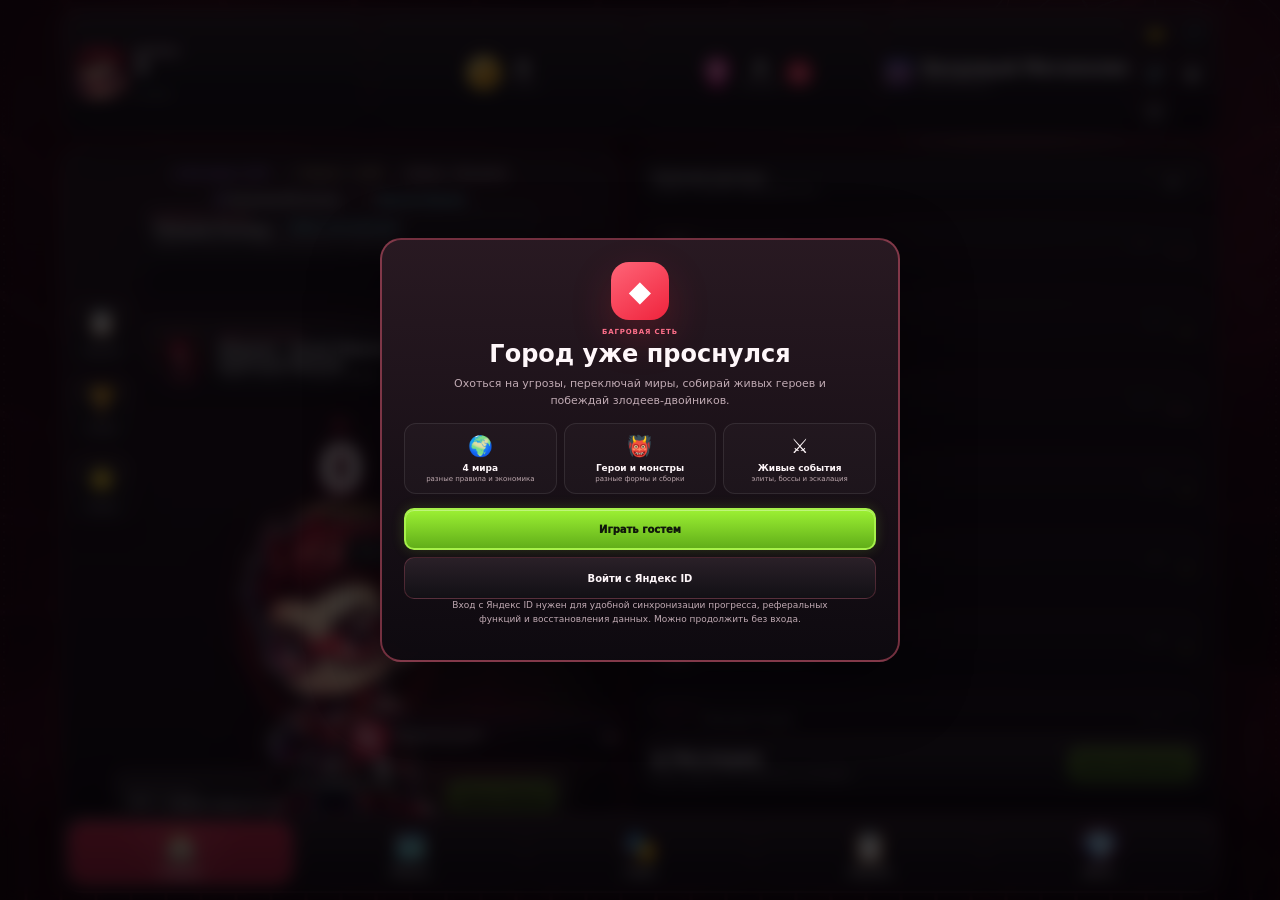
==== commit 83f05349: "fix: cache-bust V20 phone assets" ====
--- a/phone.html
+++ b/phone.html
@@ -5,10 +5,10 @@
   <meta name="viewport" content="width=device-width,initial-scale=1,maximum-scale=1,user-scalable=no,viewport-fit=cover">
   <meta name="theme-color" content="#160508">
   <title>Багровая Сеть: Живые Злодеи</title>
-  <link rel="stylesheet" href="style.css">
-  <link rel="stylesheet" href="premium_skin.css">
+  <link rel="stylesheet" href="style.css?v=20.0.1">
+  <link rel="stylesheet" href="premium_skin.css?v=20.0.1">
 </head>
-<body data-build="0.20.0">
+<body data-build="0.20.1">
   <div class="comic-bg" aria-hidden="true">
     <div class="moon"></div>
     <div class="speed-lines"></div>
@@ -609,7 +609,7 @@
 
 
   <aside id="rcDiagnostics" class="rc-diagnostics hidden" aria-label="Release Candidate diagnostics">
-    <div class="rc-diag-head"><b>BUILD 0.20.0</b><button id="rcDiagClose" type="button">×</button></div>
+    <div class="rc-diag-head"><b>BUILD 0.20.1</b><button id="rcDiagClose" type="button">×</button></div>
     <div class="rc-diag-grid">
       <span>SDK</span><b id="diagSdk">waiting</b>
       <span>Game Ready</span><b id="diagReady">no</b>
@@ -623,6 +623,6 @@
     <small>?rc-debug=1 · для проверки черновика</small>
   </aside>
 
-  <script src="game.js"></script>
+  <script src="game.js?v=20.0.1"></script>
 </body>
 </html>
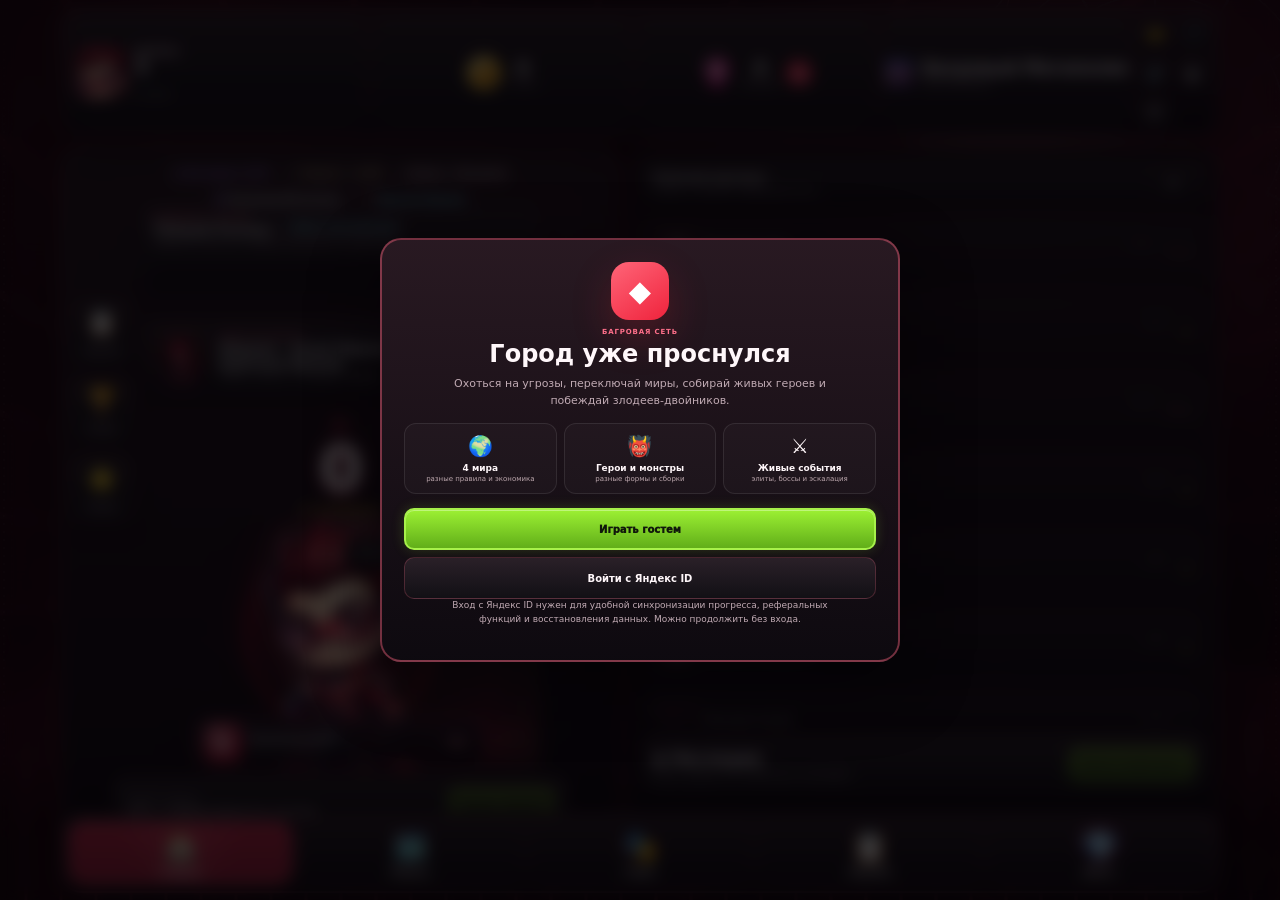
==== commit a3c1b51f: "fix character cutouts and stage layout" ====
--- a/phone.html
+++ b/phone.html
@@ -5,10 +5,10 @@
   <meta name="viewport" content="width=device-width,initial-scale=1,maximum-scale=1,user-scalable=no,viewport-fit=cover">
   <meta name="theme-color" content="#160508">
   <title>Багровая Сеть: Живые Злодеи</title>
-  <link rel="stylesheet" href="style.css?v=20.0.1">
-  <link rel="stylesheet" href="premium_skin.css?v=20.0.1">
+  <link rel="stylesheet" href="style.css?v=20.0.2">
+  <link rel="stylesheet" href="premium_skin.css?v=20.0.2">
 </head>
-<body data-build="0.20.1">
+<body data-build="0.20.2">
   <div class="comic-bg" aria-hidden="true">
     <div class="moon"></div>
     <div class="speed-lines"></div>
@@ -36,7 +36,7 @@
 
   <div id="releaseSplash" class="release-splash">
     <div class="release-splash-glow"></div>
-    <img src="assets/chibi/arsen.webp" alt="" class="release-splash-hero">
+    <img src="assets/chibi/arsen.webp?v=20.0.2" alt="" class="release-splash-hero">
     <div class="release-splash-logo">◆</div>
     <h1>БАГРОВАЯ СЕТЬ</h1>
     <p>WebGL Patrol</p>
@@ -47,7 +47,7 @@
   <div class="app">
     <header class="hud glass premium-hud">
       <div class="hud-profile">
-        <div class="hud-avatar-frame"><img id="topHeroAvatar" src="assets/chibi/arsen.webp" alt="Герой"></div>
+        <div class="hud-avatar-frame"><img id="topHeroAvatar" src="assets/chibi/arsen.webp?v=20.0.2" alt="Герой"></div>
         <div class="hud-level-copy"><span>УРОВЕНЬ</span><b id="rankText">1</b><div class="rank-track"><div id="rankFill"></div></div><small id="xpText">0 / 100 XP</small></div>
       </div>
       <button class="hud-resource hud-coin" data-home-focus="true"><span class="hud-resource-icon">✦</span><div><b id="topThreats">0</b><small id="topPerSecond">+0/сек</small></div></button>
@@ -595,7 +595,7 @@
   <div id="tutorialOverlay" class="tutorial-overlay hidden">
     <div id="tutorialDim" class="tutorial-dim"></div>
     <div class="tutorial-coach">
-      <img src="assets/chibi/arsen.webp" alt="Арсен">
+      <img src="assets/chibi/arsen.webp?v=20.0.2" alt="Арсен">
       <div class="tutorial-copy">
         <span id="tutorialEyebrow">ПЕРВЫЙ ПАТРУЛЬ · 1/5</span>
         <b id="tutorialTitle">Проверь паутину</b>
@@ -609,7 +609,7 @@
 
 
   <aside id="rcDiagnostics" class="rc-diagnostics hidden" aria-label="Release Candidate diagnostics">
-    <div class="rc-diag-head"><b>BUILD 0.20.1</b><button id="rcDiagClose" type="button">×</button></div>
+    <div class="rc-diag-head"><b>BUILD 0.20.2</b><button id="rcDiagClose" type="button">×</button></div>
     <div class="rc-diag-grid">
       <span>SDK</span><b id="diagSdk">waiting</b>
       <span>Game Ready</span><b id="diagReady">no</b>
@@ -623,6 +623,6 @@
     <small>?rc-debug=1 · для проверки черновика</small>
   </aside>
 
-  <script src="game.js?v=20.0.1"></script>
+  <script src="game.js?v=20.0.2"></script>
 </body>
 </html>
--- a/premium_skin.css
+++ b/premium_skin.css
@@ -668,3 +668,69 @@
 @media(prefers-reduced-motion:reduce){
   .figure-specular,.figure-eye-flash,.asset-villain[data-motion="orbit"] .villain-sprite,.asset-villain[data-motion="specter"] .villain-sprite{animation:none!important}
 }
+
+/* =========================================================
+   V20.2 — CHARACTER SAFE AREA / CENTERED ULTIMATE
+   Every figure gets its own optical scale. The stage clips only its own
+   artwork, so no hero or boss can cover the level, stats or action cards.
+   ========================================================= */
+.premium-hero-stage{overflow:hidden!important;contain:paint;min-height:255px!important}
+.level-card,.mini-stats,.action-grid{position:relative;z-index:2}
+
+.hero-model{--hero-art-size:80%}
+.hero-model[data-model="arsen"]{--hero-art-size:80%}
+.hero-model[data-model="nika"]{--hero-art-size:76%}
+.hero-model[data-model="rey"]{--hero-art-size:82%}
+.hero-model[data-model="mira"]{--hero-art-size:78%}
+.hero-model[data-model="kai"]{--hero-art-size:82%}
+.hero-model[data-model="umbra"]{--hero-art-size:80%}
+.hero-model .figure-body-plane .chibi-sprite,
+.hero-model .figure-extrusion img{width:var(--hero-art-size)!important;height:var(--hero-art-size)!important;object-fit:contain!important}
+
+.asset-villain{--villain-art-size:84%}
+.asset-villain[data-villain="morana"]{--villain-art-size:82%}
+.asset-villain[data-villain="volt"]{--villain-art-size:86%}
+.asset-villain[data-villain="magnetron"]{--villain-art-size:84%}
+.asset-villain[data-villain="burrower"]{--villain-art-size:86%}
+.asset-villain[data-villain="grimoire"]{--villain-art-size:82%}
+.asset-villain[data-villain="cryon"]{--villain-art-size:84%}
+.asset-villain[data-villain="onyx"]{--villain-art-size:84%}
+.asset-villain[data-villain="singular"]{--villain-art-size:84%}
+.asset-villain .figure-body-plane .villain-sprite,
+.asset-villain .villain-extrusion img{width:var(--villain-art-size)!important;height:var(--villain-art-size)!important;object-fit:contain!important}
+
+.hero-button:not(.threat-mode){margin-bottom:28px!important}
+.ultimate-panel{
+  left:50%!important;right:auto!important;bottom:7px!important;margin:0!important;
+  width:min(300px,70%)!important;
+  transform:translateX(-50%) translateZ(40px)!important;
+  transform-origin:50% 50%!important
+}
+
+@media(max-width:900px){
+  .premium-hero-stage{min-height:238px!important}
+  .hero-model[data-model="arsen"]{--hero-art-size:74%}
+  .hero-model[data-model="nika"]{--hero-art-size:72%}
+  .hero-model[data-model="rey"]{--hero-art-size:78%}
+  .hero-model[data-model="mira"]{--hero-art-size:75%}
+  .hero-model[data-model="kai"]{--hero-art-size:78%}
+  .hero-model[data-model="umbra"]{--hero-art-size:76%}
+  .asset-villain[data-villain]{--villain-art-size:80%}
+  .asset-villain[data-villain="morana"],.asset-villain[data-villain="grimoire"]{--villain-art-size:77%}
+  .hero-button:not(.threat-mode){margin-bottom:25px!important}
+  .ultimate-panel{width:min(286px,72%)!important;bottom:6px!important}
+}
+
+@media(max-width:520px){
+  .premium-hero-stage{min-height:224px!important}
+  .hero-model[data-model="arsen"]{--hero-art-size:68%}
+  .hero-model[data-model="nika"]{--hero-art-size:66%}
+  .hero-model[data-model="rey"]{--hero-art-size:72%}
+  .hero-model[data-model="mira"]{--hero-art-size:68%}
+  .hero-model[data-model="kai"]{--hero-art-size:72%}
+  .hero-model[data-model="umbra"]{--hero-art-size:70%}
+  .asset-villain[data-villain]{--villain-art-size:74%}
+  .asset-villain[data-villain="morana"],.asset-villain[data-villain="grimoire"]{--villain-art-size:71%}
+  .hero-button:not(.threat-mode){margin-bottom:23px!important}
+  .ultimate-panel{width:min(272px,76%)!important;bottom:5px!important}
+}
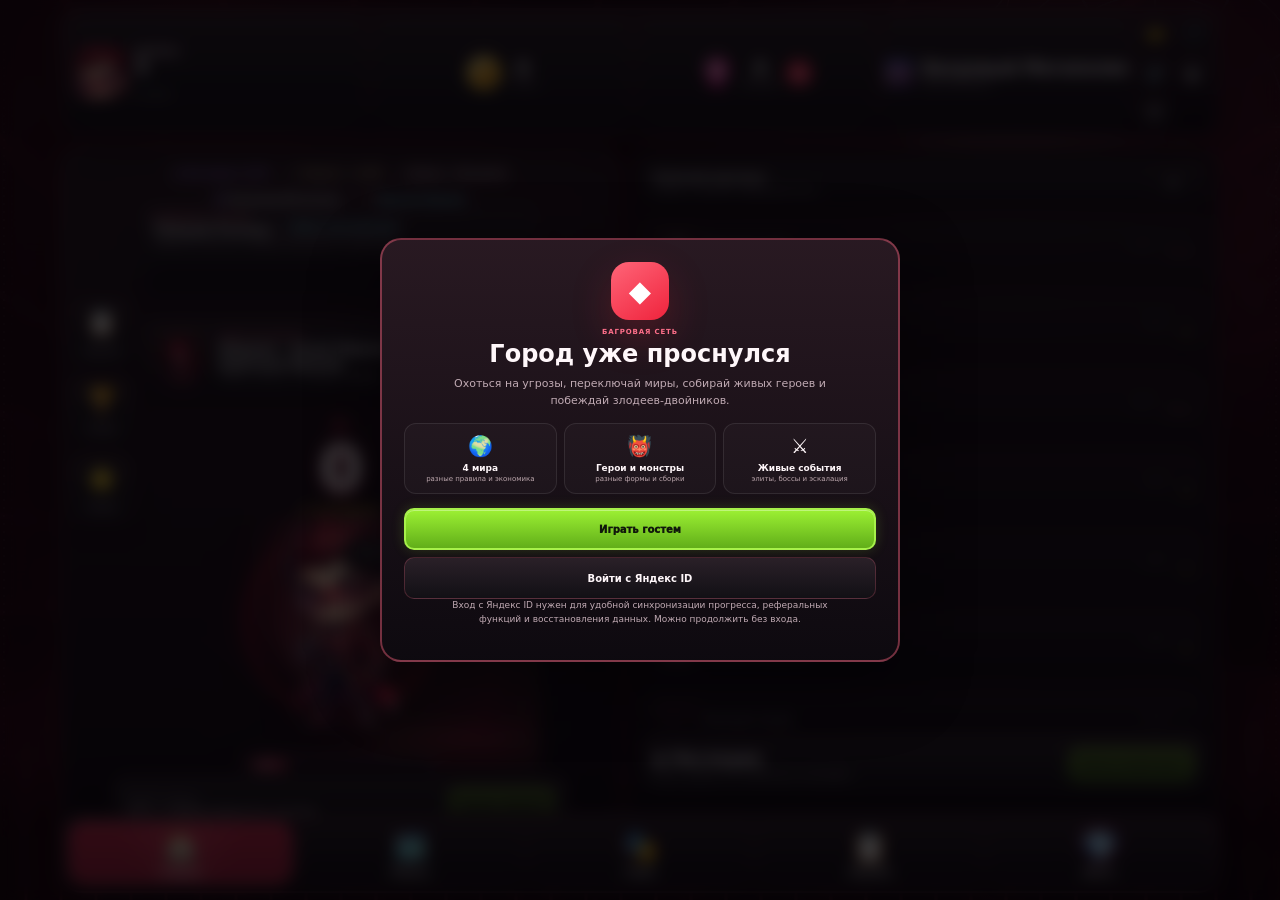
==== commit 401daae2: "fix keep character and ultimate in separate rows" ====
--- a/phone.html
+++ b/phone.html
@@ -5,10 +5,10 @@
   <meta name="viewport" content="width=device-width,initial-scale=1,maximum-scale=1,user-scalable=no,viewport-fit=cover">
   <meta name="theme-color" content="#160508">
   <title>Багровая Сеть: Живые Злодеи</title>
-  <link rel="stylesheet" href="style.css?v=20.0.2">
-  <link rel="stylesheet" href="premium_skin.css?v=20.0.2">
+  <link rel="stylesheet" href="style.css?v=20.0.3">
+  <link rel="stylesheet" href="premium_skin.css?v=20.0.3">
 </head>
-<body data-build="0.20.2">
+<body data-build="0.20.3">
   <div class="comic-bg" aria-hidden="true">
     <div class="moon"></div>
     <div class="speed-lines"></div>
@@ -36,7 +36,7 @@
 
   <div id="releaseSplash" class="release-splash">
     <div class="release-splash-glow"></div>
-    <img src="assets/chibi/arsen.webp?v=20.0.2" alt="" class="release-splash-hero">
+    <img src="assets/chibi/arsen.webp?v=20.0.3" alt="" class="release-splash-hero">
     <div class="release-splash-logo">◆</div>
     <h1>БАГРОВАЯ СЕТЬ</h1>
     <p>WebGL Patrol</p>
@@ -47,7 +47,7 @@
   <div class="app">
     <header class="hud glass premium-hud">
       <div class="hud-profile">
-        <div class="hud-avatar-frame"><img id="topHeroAvatar" src="assets/chibi/arsen.webp?v=20.0.2" alt="Герой"></div>
+        <div class="hud-avatar-frame"><img id="topHeroAvatar" src="assets/chibi/arsen.webp?v=20.0.3" alt="Герой"></div>
         <div class="hud-level-copy"><span>УРОВЕНЬ</span><b id="rankText">1</b><div class="rank-track"><div id="rankFill"></div></div><small id="xpText">0 / 100 XP</small></div>
       </div>
       <button class="hud-resource hud-coin" data-home-focus="true"><span class="hud-resource-icon">✦</span><div><b id="topThreats">0</b><small id="topPerSecond">+0/сек</small></div></button>
@@ -595,7 +595,7 @@
   <div id="tutorialOverlay" class="tutorial-overlay hidden">
     <div id="tutorialDim" class="tutorial-dim"></div>
     <div class="tutorial-coach">
-      <img src="assets/chibi/arsen.webp?v=20.0.2" alt="Арсен">
+      <img src="assets/chibi/arsen.webp?v=20.0.3" alt="Арсен">
       <div class="tutorial-copy">
         <span id="tutorialEyebrow">ПЕРВЫЙ ПАТРУЛЬ · 1/5</span>
         <b id="tutorialTitle">Проверь паутину</b>
@@ -609,7 +609,7 @@
 
 
   <aside id="rcDiagnostics" class="rc-diagnostics hidden" aria-label="Release Candidate diagnostics">
-    <div class="rc-diag-head"><b>BUILD 0.20.2</b><button id="rcDiagClose" type="button">×</button></div>
+    <div class="rc-diag-head"><b>BUILD 0.20.3</b><button id="rcDiagClose" type="button">×</button></div>
     <div class="rc-diag-grid">
       <span>SDK</span><b id="diagSdk">waiting</b>
       <span>Game Ready</span><b id="diagReady">no</b>
@@ -623,6 +623,6 @@
     <small>?rc-debug=1 · для проверки черновика</small>
   </aside>
 
-  <script src="game.js?v=20.0.2"></script>
+  <script src="game.js?v=20.0.3"></script>
 </body>
 </html>
--- a/premium_skin.css
+++ b/premium_skin.css
@@ -670,67 +670,65 @@
 }
 
 /* =========================================================
-   V20.2 — CHARACTER SAFE AREA / CENTERED ULTIMATE
+   V20.3 — CHARACTER SAFE AREA / CENTERED ULTIMATE
    Every figure gets its own optical scale. The stage clips only its own
    artwork, so no hero or boss can cover the level, stats or action cards.
    ========================================================= */
 .premium-hero-stage{overflow:hidden!important;contain:paint;min-height:255px!important}
 .level-card,.mini-stats,.action-grid{position:relative;z-index:2}
 
-.hero-model{--hero-art-size:80%}
-.hero-model[data-model="arsen"]{--hero-art-size:80%}
-.hero-model[data-model="nika"]{--hero-art-size:76%}
-.hero-model[data-model="rey"]{--hero-art-size:82%}
-.hero-model[data-model="mira"]{--hero-art-size:78%}
-.hero-model[data-model="kai"]{--hero-art-size:82%}
-.hero-model[data-model="umbra"]{--hero-art-size:80%}
+.hero-model{--hero-art-size:68%}
+.hero-model[data-model="arsen"]{--hero-art-size:68%}
+.hero-model[data-model="nika"]{--hero-art-size:64%}
+.hero-model[data-model="rey"]{--hero-art-size:72%}
+.hero-model[data-model="mira"]{--hero-art-size:68%}
+.hero-model[data-model="kai"]{--hero-art-size:72%}
+.hero-model[data-model="umbra"]{--hero-art-size:70%}
 .hero-model .figure-body-plane .chibi-sprite,
 .hero-model .figure-extrusion img{width:var(--hero-art-size)!important;height:var(--hero-art-size)!important;object-fit:contain!important}
 
-.asset-villain{--villain-art-size:84%}
-.asset-villain[data-villain="morana"]{--villain-art-size:82%}
-.asset-villain[data-villain="volt"]{--villain-art-size:86%}
-.asset-villain[data-villain="magnetron"]{--villain-art-size:84%}
-.asset-villain[data-villain="burrower"]{--villain-art-size:86%}
-.asset-villain[data-villain="grimoire"]{--villain-art-size:82%}
-.asset-villain[data-villain="cryon"]{--villain-art-size:84%}
-.asset-villain[data-villain="onyx"]{--villain-art-size:84%}
-.asset-villain[data-villain="singular"]{--villain-art-size:84%}
+.asset-villain{--villain-art-size:74%}
+.asset-villain[data-villain="morana"]{--villain-art-size:72%}
+.asset-villain[data-villain="volt"]{--villain-art-size:76%}
+.asset-villain[data-villain="magnetron"]{--villain-art-size:74%}
+.asset-villain[data-villain="burrower"]{--villain-art-size:76%}
+.asset-villain[data-villain="grimoire"]{--villain-art-size:72%}
+.asset-villain[data-villain="cryon"]{--villain-art-size:74%}
+.asset-villain[data-villain="onyx"]{--villain-art-size:74%}
+.asset-villain[data-villain="singular"]{--villain-art-size:74%}
 .asset-villain .figure-body-plane .villain-sprite,
 .asset-villain .villain-extrusion img{width:var(--villain-art-size)!important;height:var(--villain-art-size)!important;object-fit:contain!important}
 
-.hero-button:not(.threat-mode){margin-bottom:28px!important}
+.hero-button:not(.threat-mode){margin-bottom:0!important}
 .ultimate-panel{
-  left:50%!important;right:auto!important;bottom:7px!important;margin:0!important;
+  position:relative!important;left:auto!important;right:auto!important;bottom:auto!important;margin:0!important;
   width:min(300px,70%)!important;
-  transform:translateX(-50%) translateZ(40px)!important;
-  transform-origin:50% 50%!important
+  transform:translateZ(40px)!important;
+  transform-origin:50% 50%!important;justify-self:center!important;align-self:center!important
 }
 
 @media(max-width:900px){
   .premium-hero-stage{min-height:238px!important}
-  .hero-model[data-model="arsen"]{--hero-art-size:74%}
-  .hero-model[data-model="nika"]{--hero-art-size:72%}
-  .hero-model[data-model="rey"]{--hero-art-size:78%}
-  .hero-model[data-model="mira"]{--hero-art-size:75%}
-  .hero-model[data-model="kai"]{--hero-art-size:78%}
-  .hero-model[data-model="umbra"]{--hero-art-size:76%}
-  .asset-villain[data-villain]{--villain-art-size:80%}
-  .asset-villain[data-villain="morana"],.asset-villain[data-villain="grimoire"]{--villain-art-size:77%}
-  .hero-button:not(.threat-mode){margin-bottom:25px!important}
-  .ultimate-panel{width:min(286px,72%)!important;bottom:6px!important}
+  .hero-model[data-model="arsen"]{--hero-art-size:64%}
+  .hero-model[data-model="nika"]{--hero-art-size:62%}
+  .hero-model[data-model="rey"]{--hero-art-size:70%}
+  .hero-model[data-model="mira"]{--hero-art-size:65%}
+  .hero-model[data-model="kai"]{--hero-art-size:70%}
+  .hero-model[data-model="umbra"]{--hero-art-size:68%}
+  .asset-villain[data-villain]{--villain-art-size:70%}
+  .asset-villain[data-villain="morana"],.asset-villain[data-villain="grimoire"]{--villain-art-size:67%}
+  .ultimate-panel{width:min(286px,72%)!important}
 }
 
 @media(max-width:520px){
   .premium-hero-stage{min-height:224px!important}
-  .hero-model[data-model="arsen"]{--hero-art-size:68%}
-  .hero-model[data-model="nika"]{--hero-art-size:66%}
-  .hero-model[data-model="rey"]{--hero-art-size:72%}
-  .hero-model[data-model="mira"]{--hero-art-size:68%}
-  .hero-model[data-model="kai"]{--hero-art-size:72%}
-  .hero-model[data-model="umbra"]{--hero-art-size:70%}
-  .asset-villain[data-villain]{--villain-art-size:74%}
-  .asset-villain[data-villain="morana"],.asset-villain[data-villain="grimoire"]{--villain-art-size:71%}
-  .hero-button:not(.threat-mode){margin-bottom:23px!important}
-  .ultimate-panel{width:min(272px,76%)!important;bottom:5px!important}
-}
+  .hero-model[data-model="arsen"]{--hero-art-size:62%}
+  .hero-model[data-model="nika"]{--hero-art-size:60%}
+  .hero-model[data-model="rey"]{--hero-art-size:68%}
+  .hero-model[data-model="mira"]{--hero-art-size:62%}
+  .hero-model[data-model="kai"]{--hero-art-size:68%}
+  .hero-model[data-model="umbra"]{--hero-art-size:66%}
+  .asset-villain[data-villain]{--villain-art-size:66%}
+  .asset-villain[data-villain="morana"],.asset-villain[data-villain="grimoire"]{--villain-art-size:63%}
+  .ultimate-panel{width:min(272px,76%)!important}
+}
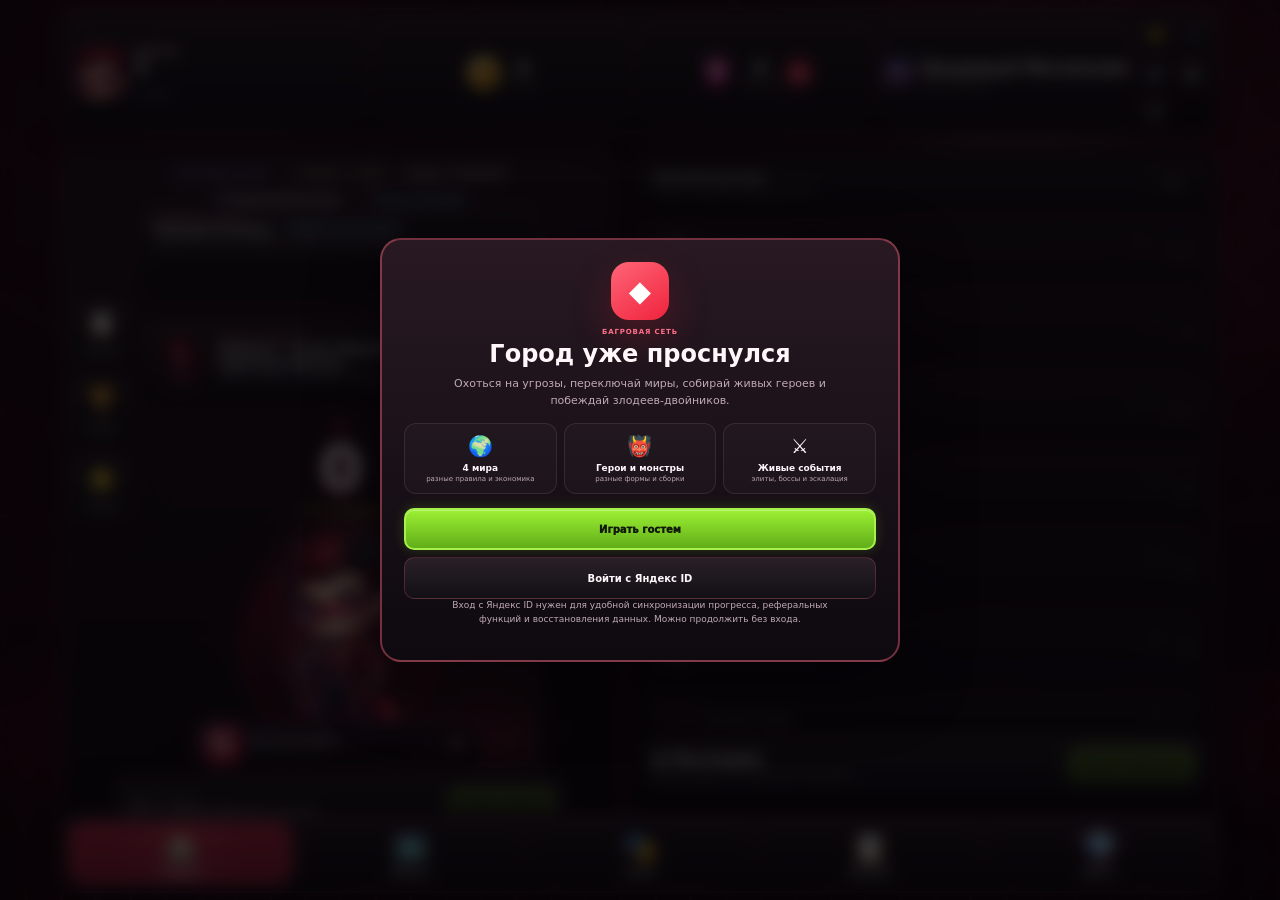
==== commit 01e34202: "fix center ultimate inside safe character stage" ====
--- a/phone.html
+++ b/phone.html
@@ -5,10 +5,10 @@
   <meta name="viewport" content="width=device-width,initial-scale=1,maximum-scale=1,user-scalable=no,viewport-fit=cover">
   <meta name="theme-color" content="#160508">
   <title>Багровая Сеть: Живые Злодеи</title>
-  <link rel="stylesheet" href="style.css?v=20.0.3">
-  <link rel="stylesheet" href="premium_skin.css?v=20.0.3">
+  <link rel="stylesheet" href="style.css?v=20.0.4">
+  <link rel="stylesheet" href="premium_skin.css?v=20.0.4">
 </head>
-<body data-build="0.20.3">
+<body data-build="0.20.4">
   <div class="comic-bg" aria-hidden="true">
     <div class="moon"></div>
     <div class="speed-lines"></div>
@@ -36,7 +36,7 @@
 
   <div id="releaseSplash" class="release-splash">
     <div class="release-splash-glow"></div>
-    <img src="assets/chibi/arsen.webp?v=20.0.3" alt="" class="release-splash-hero">
+    <img src="assets/chibi/arsen.webp?v=20.0.4" alt="" class="release-splash-hero">
     <div class="release-splash-logo">◆</div>
     <h1>БАГРОВАЯ СЕТЬ</h1>
     <p>WebGL Patrol</p>
@@ -47,7 +47,7 @@
   <div class="app">
     <header class="hud glass premium-hud">
       <div class="hud-profile">
-        <div class="hud-avatar-frame"><img id="topHeroAvatar" src="assets/chibi/arsen.webp?v=20.0.3" alt="Герой"></div>
+        <div class="hud-avatar-frame"><img id="topHeroAvatar" src="assets/chibi/arsen.webp?v=20.0.4" alt="Герой"></div>
         <div class="hud-level-copy"><span>УРОВЕНЬ</span><b id="rankText">1</b><div class="rank-track"><div id="rankFill"></div></div><small id="xpText">0 / 100 XP</small></div>
       </div>
       <button class="hud-resource hud-coin" data-home-focus="true"><span class="hud-resource-icon">✦</span><div><b id="topThreats">0</b><small id="topPerSecond">+0/сек</small></div></button>
@@ -595,7 +595,7 @@
   <div id="tutorialOverlay" class="tutorial-overlay hidden">
     <div id="tutorialDim" class="tutorial-dim"></div>
     <div class="tutorial-coach">
-      <img src="assets/chibi/arsen.webp?v=20.0.3" alt="Арсен">
+      <img src="assets/chibi/arsen.webp?v=20.0.4" alt="Арсен">
       <div class="tutorial-copy">
         <span id="tutorialEyebrow">ПЕРВЫЙ ПАТРУЛЬ · 1/5</span>
         <b id="tutorialTitle">Проверь паутину</b>
@@ -609,7 +609,7 @@
 
 
   <aside id="rcDiagnostics" class="rc-diagnostics hidden" aria-label="Release Candidate diagnostics">
-    <div class="rc-diag-head"><b>BUILD 0.20.3</b><button id="rcDiagClose" type="button">×</button></div>
+    <div class="rc-diag-head"><b>BUILD 0.20.4</b><button id="rcDiagClose" type="button">×</button></div>
     <div class="rc-diag-grid">
       <span>SDK</span><b id="diagSdk">waiting</b>
       <span>Game Ready</span><b id="diagReady">no</b>
@@ -623,6 +623,6 @@
     <small>?rc-debug=1 · для проверки черновика</small>
   </aside>
 
-  <script src="game.js?v=20.0.3"></script>
+  <script src="game.js?v=20.0.4"></script>
 </body>
 </html>
--- a/premium_skin.css
+++ b/premium_skin.css
@@ -670,7 +670,7 @@
 }
 
 /* =========================================================
-   V20.3 — CHARACTER SAFE AREA / CENTERED ULTIMATE
+   V20.4 — CHARACTER SAFE AREA / CENTERED ULTIMATE
    Every figure gets its own optical scale. The stage clips only its own
    artwork, so no hero or boss can cover the level, stats or action cards.
    ========================================================= */
@@ -686,6 +686,8 @@
 .hero-model[data-model="umbra"]{--hero-art-size:70%}
 .hero-model .figure-body-plane .chibi-sprite,
 .hero-model .figure-extrusion img{width:var(--hero-art-size)!important;height:var(--hero-art-size)!important;object-fit:contain!important}
+.hero-model .figure-body-plane{transform:translateY(-5%) translateZ(30px) rotateY(var(--figure-look-x)) rotateX(var(--figure-look-y))!important}
+.hero-model .figure-extrusion{transform:translate3d(5px,-5%,-18px) scale(1.008)!important}
 
 .asset-villain{--villain-art-size:74%}
 .asset-villain[data-villain="morana"]{--villain-art-size:72%}
@@ -698,12 +700,14 @@
 .asset-villain[data-villain="singular"]{--villain-art-size:74%}
 .asset-villain .figure-body-plane .villain-sprite,
 .asset-villain .villain-extrusion img{width:var(--villain-art-size)!important;height:var(--villain-art-size)!important;object-fit:contain!important}
+.asset-villain .figure-body-plane{transform:translateY(-4%) translateZ(30px) rotateY(var(--figure-look-x)) rotateX(var(--figure-look-y))!important}
+.asset-villain .villain-extrusion{transform:translate3d(5px,-4%,-18px) scale(1.008)!important}
 
 .hero-button:not(.threat-mode){margin-bottom:0!important}
 .ultimate-panel{
-  position:relative!important;left:auto!important;right:auto!important;bottom:auto!important;margin:0!important;
+  position:absolute!important;left:50%!important;right:auto!important;bottom:5px!important;margin:0!important;
   width:min(300px,70%)!important;
-  transform:translateZ(40px)!important;
+  transform:translateX(-50%) translateZ(40px)!important;
   transform-origin:50% 50%!important;justify-self:center!important;align-self:center!important
 }
 
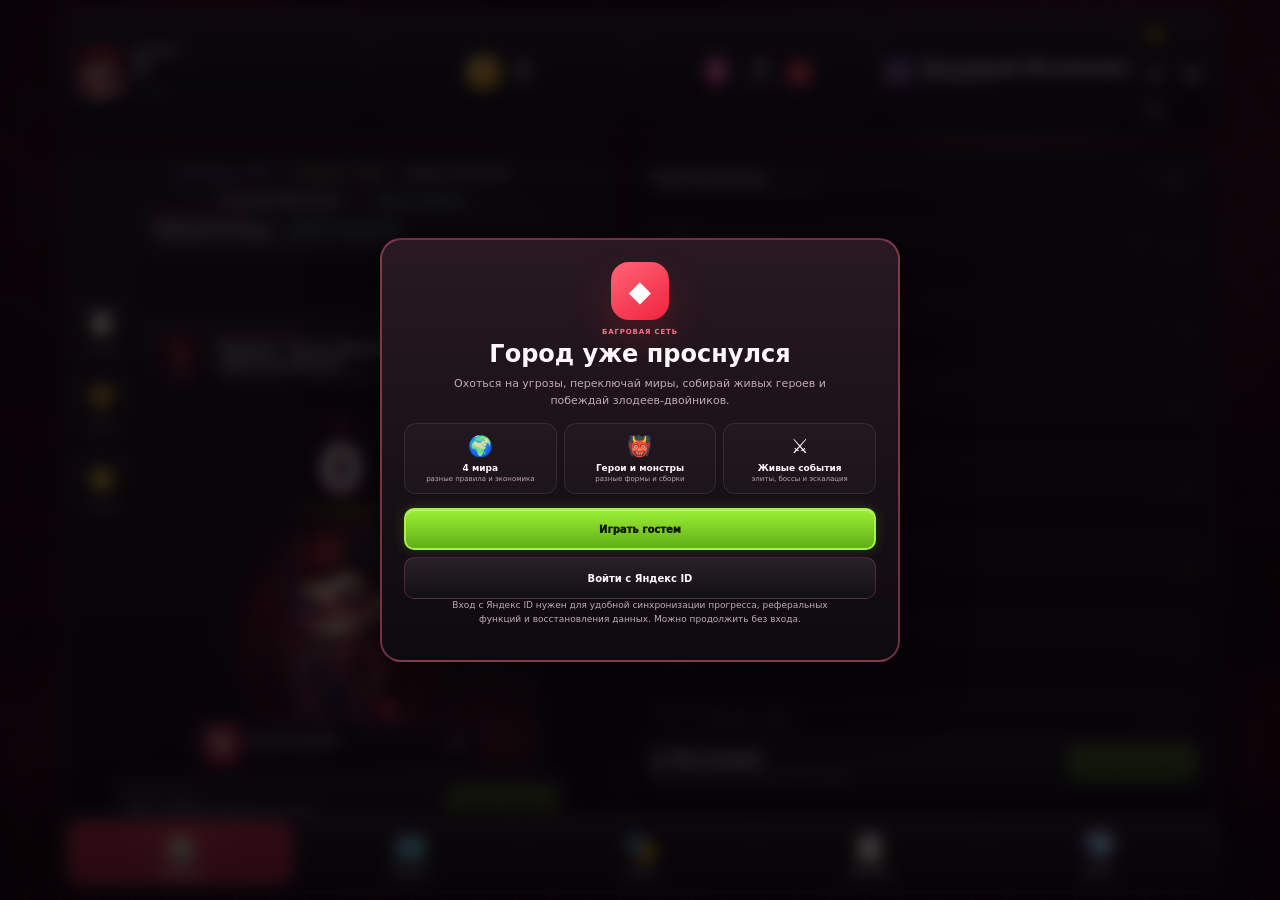
==== commit c979b4a4: "Polish roster labels, tactics layout, and invasion skins" ====
--- a/phone.html
+++ b/phone.html
@@ -5,10 +5,10 @@
   <meta name="viewport" content="width=device-width,initial-scale=1,maximum-scale=1,user-scalable=no,viewport-fit=cover">
   <meta name="theme-color" content="#160508">
   <title>Багровая Сеть: Живые Злодеи</title>
-  <link rel="stylesheet" href="style.css?v=20.0.4">
-  <link rel="stylesheet" href="premium_skin.css?v=20.0.4">
+  <link rel="stylesheet" href="style.css?v=20.0.5">
+  <link rel="stylesheet" href="premium_skin.css?v=20.0.5">
 </head>
-<body data-build="0.20.4">
+<body data-build="0.20.5">
   <div class="comic-bg" aria-hidden="true">
     <div class="moon"></div>
     <div class="speed-lines"></div>
@@ -36,7 +36,7 @@
 
   <div id="releaseSplash" class="release-splash">
     <div class="release-splash-glow"></div>
-    <img src="assets/chibi/arsen.webp?v=20.0.4" alt="" class="release-splash-hero">
+    <img src="assets/chibi/arsen.webp?v=20.0.5" alt="" class="release-splash-hero">
     <div class="release-splash-logo">◆</div>
     <h1>БАГРОВАЯ СЕТЬ</h1>
     <p>WebGL Patrol</p>
@@ -47,7 +47,7 @@
   <div class="app">
     <header class="hud glass premium-hud">
       <div class="hud-profile">
-        <div class="hud-avatar-frame"><img id="topHeroAvatar" src="assets/chibi/arsen.webp?v=20.0.4" alt="Герой"></div>
+        <div class="hud-avatar-frame"><img id="topHeroAvatar" src="assets/chibi/arsen.webp?v=20.0.5" alt="Герой"></div>
         <div class="hud-level-copy"><span>УРОВЕНЬ</span><b id="rankText">1</b><div class="rank-track"><div id="rankFill"></div></div><small id="xpText">0 / 100 XP</small></div>
       </div>
       <button class="hud-resource hud-coin" data-home-focus="true"><span class="hud-resource-icon">✦</span><div><b id="topThreats">0</b><small id="topPerSecond">+0/сек</small></div></button>
@@ -595,7 +595,7 @@
   <div id="tutorialOverlay" class="tutorial-overlay hidden">
     <div id="tutorialDim" class="tutorial-dim"></div>
     <div class="tutorial-coach">
-      <img src="assets/chibi/arsen.webp?v=20.0.4" alt="Арсен">
+      <img src="assets/chibi/arsen.webp?v=20.0.5" alt="Арсен">
       <div class="tutorial-copy">
         <span id="tutorialEyebrow">ПЕРВЫЙ ПАТРУЛЬ · 1/5</span>
         <b id="tutorialTitle">Проверь паутину</b>
@@ -609,7 +609,7 @@
 
 
   <aside id="rcDiagnostics" class="rc-diagnostics hidden" aria-label="Release Candidate diagnostics">
-    <div class="rc-diag-head"><b>BUILD 0.20.4</b><button id="rcDiagClose" type="button">×</button></div>
+    <div class="rc-diag-head"><b>BUILD 0.20.5</b><button id="rcDiagClose" type="button">×</button></div>
     <div class="rc-diag-grid">
       <span>SDK</span><b id="diagSdk">waiting</b>
       <span>Game Ready</span><b id="diagReady">no</b>
@@ -623,6 +623,6 @@
     <small>?rc-debug=1 · для проверки черновика</small>
   </aside>
 
-  <script src="game.js?v=20.0.4"></script>
+  <script src="game.js?v=20.0.5"></script>
 </body>
 </html>
--- a/premium_skin.css
+++ b/premium_skin.css
@@ -500,7 +500,7 @@
 /* Hand-authored enemy SVGs remain as fallbacks; named bosses use full
    production cutouts with their own animation personalities. */
 .asset-villain{overflow:visible!important;isolation:isolate}
-.villain-sprite{position:relative;z-index:4;width:94%;height:96%;object-fit:contain;filter:drop-shadow(0 20px 17px rgba(0,0,0,.46)) drop-shadow(0 0 14px color-mix(in srgb,var(--villainGlow) 26%,transparent));transform-origin:50% 88%;will-change:transform;backface-visibility:hidden}
+.villain-sprite{position:relative;z-index:4;width:94%;height:96%;object-fit:contain;filter:hue-rotate(var(--invasion-hue,0deg)) saturate(var(--invasion-saturation,1)) brightness(var(--invasion-brightness,1)) contrast(var(--invasion-contrast,1)) drop-shadow(0 20px 17px rgba(0,0,0,.46)) drop-shadow(0 0 14px color-mix(in srgb,var(--villainGlow) 26%,transparent));transform-origin:50% 88%;will-change:transform;backface-visibility:hidden}
 .enemy-button-boss .villain-sprite{width:100%;height:100%}
 .asset-villain[data-motion="stalker"] .villain-sprite{animation:villainStalker 3.2s ease-in-out infinite}
 .asset-villain[data-motion="glitch"] .villain-sprite{animation:villainGlitch 2.75s steps(1,end) infinite}
@@ -512,7 +512,7 @@
 .villain-scan{position:absolute;z-index:6;left:18%;right:18%;top:20%;height:2px;background:linear-gradient(90deg,transparent,var(--villainGlow),transparent);box-shadow:0 0 10px var(--villainGlow);opacity:.6;animation:villainScan 3.4s ease-in-out infinite;pointer-events:none}
 .hero-button.shooting.threat-mode .villain-sprite{animation:villainSpriteImpact .22s ease-out!important}
 .villain-card:not(.asset-villain){animation:villainIdle 3.8s ease-in-out infinite}.villain-card:not(.asset-villain) .enemy-svg{animation:none!important;transform:translateZ(18px) rotateY(var(--stage-counter-y)) rotateX(var(--stage-counter-x))!important}.hero-button.shooting.threat-mode .villain-card:not(.asset-villain){animation:villainImpact .2s ease-out!important}
-html[data-theme="light"] .villain-sprite{filter:drop-shadow(0 18px 15px rgba(50,66,88,.24)) drop-shadow(0 0 10px color-mix(in srgb,var(--villainGlow) 24%,transparent))}
+html[data-theme="light"] .villain-sprite{filter:hue-rotate(var(--invasion-hue,0deg)) saturate(var(--invasion-saturation,1)) brightness(var(--invasion-brightness,1)) contrast(var(--invasion-contrast,1)) drop-shadow(0 18px 15px rgba(50,66,88,.24)) drop-shadow(0 0 10px color-mix(in srgb,var(--villainGlow) 24%,transparent))}
 
 /* The boss is visible before combat, both on Home and in the district list. */
 .boss-rush-card{grid-template-columns:58px minmax(0,1fr) auto!important}
@@ -736,3 +736,98 @@
   .asset-villain[data-villain="morana"],.asset-villain[data-villain="grimoire"]{--villain-art-size:63%}
   .ultimate-panel{width:min(272px,76%)!important}
 }
+
+/* =========================================================
+   V20.5 — ROSTER LABELS / LEVEL LAYERS / INVASION VARIANTS
+   ========================================================= */
+.character-card{
+  display:grid!important;
+  grid-template-rows:minmax(106px,1fr) auto auto!important;
+  align-content:stretch!important;
+  justify-items:center!important;
+}
+.character-avatar{
+  position:relative!important;
+  overflow:visible!important;
+  margin:0 auto 7px!important;
+}
+.character-nameplate{
+  position:absolute;
+  z-index:7;
+  left:50%;
+  bottom:-2px;
+  width:min(132px,calc(100% + 38px));
+  padding:5px 7px 4px;
+  border:1px solid color-mix(in srgb,var(--char-accent) 42%,rgba(255,255,255,.12));
+  border-radius:9px;
+  background:linear-gradient(180deg,rgba(23,18,27,.9),rgba(8,7,11,.97));
+  box-shadow:0 6px 14px rgba(0,0,0,.34),inset 0 1px 0 rgba(255,255,255,.07);
+  transform:translateX(-50%);
+  pointer-events:none;
+  box-sizing:border-box;
+}
+.character-nameplate b{
+  display:block!important;
+  color:#fff!important;
+  font-size:9px!important;
+  line-height:1.12!important;
+  text-wrap:balance;
+}
+.character-nameplate small{
+  display:block!important;
+  margin-top:2px!important;
+  color:color-mix(in srgb,var(--char-accent) 78%,white)!important;
+  font-size:5.5px!important;
+  line-height:1.1!important;
+  letter-spacing:.055em;
+  text-transform:uppercase;
+}
+.character-card.selected .character-nameplate{
+  border-color:var(--char-accent);
+  box-shadow:0 0 15px color-mix(in srgb,var(--char-accent) 30%,transparent),0 6px 14px rgba(0,0,0,.38);
+}
+.character-lock{z-index:9!important}
+.character-choice-state{
+  margin-top:2px!important;
+  color:var(--t-muted)!important;
+  font-size:6px!important;
+  font-weight:850;
+  letter-spacing:.04em;
+}
+.character-card.selected .character-choice-state{color:var(--char-accent)!important}
+.character-passive{align-self:start;margin-top:4px!important;font-size:6.5px!important}
+
+.levels-tab.active{
+  grid-template-rows:auto auto minmax(0,1fr)!important;
+  align-content:stretch!important;
+  overflow:hidden!important;
+}
+.levels-tab>.daily-header{grid-row:1;position:relative;z-index:6}
+.levels-tab>.tactics-panel{
+  grid-row:2;
+  position:relative!important;
+  z-index:5!important;
+  pointer-events:auto!important;
+  isolation:isolate;
+}
+.levels-tab>.level-list{
+  grid-row:3;
+  min-height:0!important;
+  overflow-y:auto!important;
+  position:relative;
+  z-index:1;
+}
+
+.asset-villain[data-invasion]:not([data-invasion="boss"]) .villain-portal{
+  background:radial-gradient(circle,color-mix(in srgb,var(--villainGlow) 34%,transparent),color-mix(in srgb,var(--villainAccent) 11%,transparent) 38%,transparent 69%);
+}
+.asset-villain[data-invasion]:not([data-invasion="boss"]) .villain-scan{
+  box-shadow:0 0 15px var(--villainGlow),0 0 28px color-mix(in srgb,var(--villainAccent) 36%,transparent);
+}
+
+@media(max-width:520px){
+  .character-card{grid-template-rows:minmax(100px,1fr) auto auto!important}
+  .character-nameplate{width:min(126px,calc(100% + 34px))}
+  .character-nameplate b{font-size:8.5px!important}
+  .levels-tab>.tactics-panel{padding:7px!important}
+}
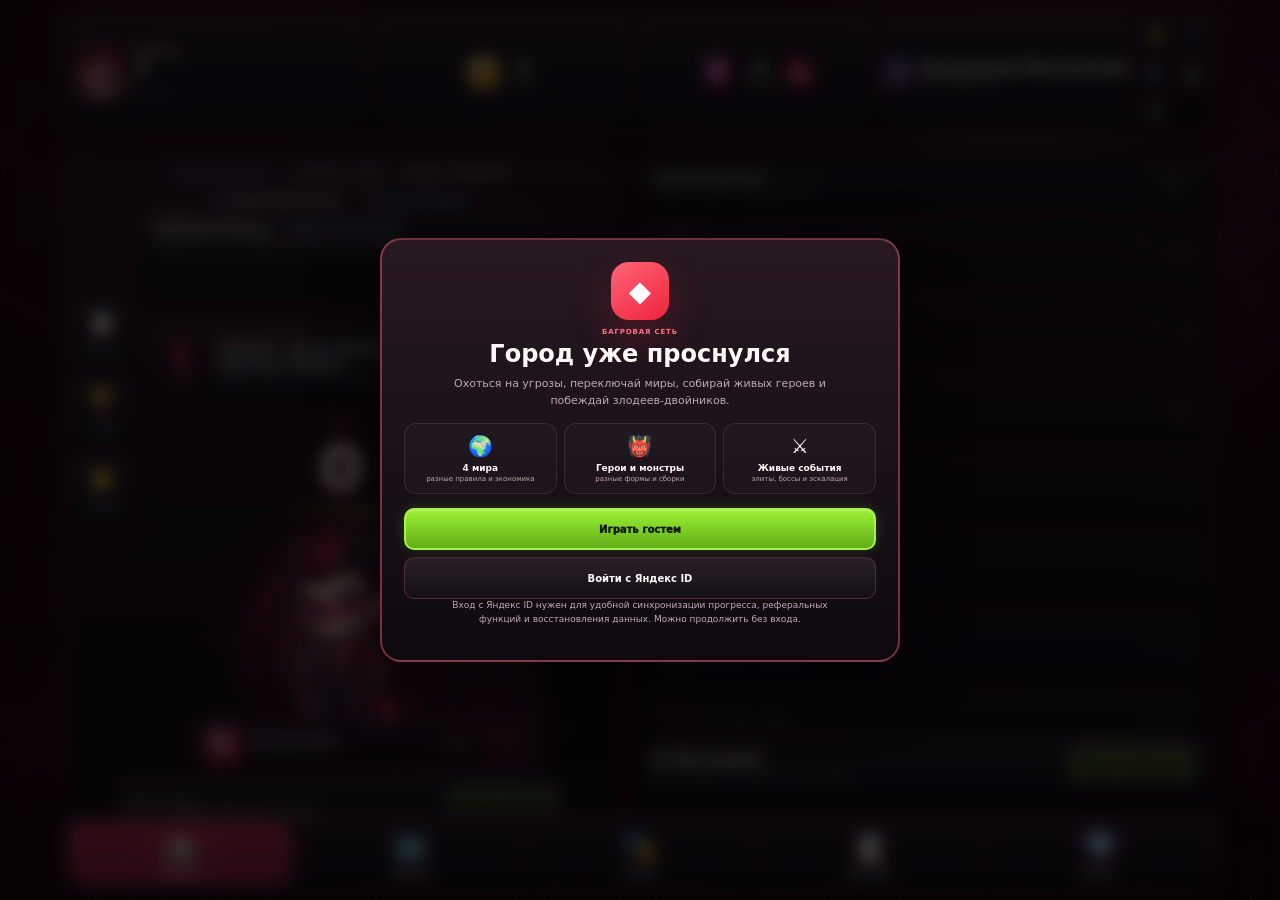
==== commit 44576876: "Preserve invasion palettes through villain animations" ====
--- a/phone.html
+++ b/phone.html
@@ -5,10 +5,10 @@
   <meta name="viewport" content="width=device-width,initial-scale=1,maximum-scale=1,user-scalable=no,viewport-fit=cover">
   <meta name="theme-color" content="#160508">
   <title>Багровая Сеть: Живые Злодеи</title>
-  <link rel="stylesheet" href="style.css?v=20.0.5">
-  <link rel="stylesheet" href="premium_skin.css?v=20.0.5">
+  <link rel="stylesheet" href="style.css?v=20.0.6">
+  <link rel="stylesheet" href="premium_skin.css?v=20.0.6">
 </head>
-<body data-build="0.20.5">
+<body data-build="0.20.6">
   <div class="comic-bg" aria-hidden="true">
     <div class="moon"></div>
     <div class="speed-lines"></div>
@@ -36,7 +36,7 @@
 
   <div id="releaseSplash" class="release-splash">
     <div class="release-splash-glow"></div>
-    <img src="assets/chibi/arsen.webp?v=20.0.5" alt="" class="release-splash-hero">
+    <img src="assets/chibi/arsen.webp?v=20.0.6" alt="" class="release-splash-hero">
     <div class="release-splash-logo">◆</div>
     <h1>БАГРОВАЯ СЕТЬ</h1>
     <p>WebGL Patrol</p>
@@ -47,7 +47,7 @@
   <div class="app">
     <header class="hud glass premium-hud">
       <div class="hud-profile">
-        <div class="hud-avatar-frame"><img id="topHeroAvatar" src="assets/chibi/arsen.webp?v=20.0.5" alt="Герой"></div>
+        <div class="hud-avatar-frame"><img id="topHeroAvatar" src="assets/chibi/arsen.webp?v=20.0.6" alt="Герой"></div>
         <div class="hud-level-copy"><span>УРОВЕНЬ</span><b id="rankText">1</b><div class="rank-track"><div id="rankFill"></div></div><small id="xpText">0 / 100 XP</small></div>
       </div>
       <button class="hud-resource hud-coin" data-home-focus="true"><span class="hud-resource-icon">✦</span><div><b id="topThreats">0</b><small id="topPerSecond">+0/сек</small></div></button>
@@ -595,7 +595,7 @@
   <div id="tutorialOverlay" class="tutorial-overlay hidden">
     <div id="tutorialDim" class="tutorial-dim"></div>
     <div class="tutorial-coach">
-      <img src="assets/chibi/arsen.webp?v=20.0.5" alt="Арсен">
+      <img src="assets/chibi/arsen.webp?v=20.0.6" alt="Арсен">
       <div class="tutorial-copy">
         <span id="tutorialEyebrow">ПЕРВЫЙ ПАТРУЛЬ · 1/5</span>
         <b id="tutorialTitle">Проверь паутину</b>
@@ -609,7 +609,7 @@
 
 
   <aside id="rcDiagnostics" class="rc-diagnostics hidden" aria-label="Release Candidate diagnostics">
-    <div class="rc-diag-head"><b>BUILD 0.20.5</b><button id="rcDiagClose" type="button">×</button></div>
+    <div class="rc-diag-head"><b>BUILD 0.20.6</b><button id="rcDiagClose" type="button">×</button></div>
     <div class="rc-diag-grid">
       <span>SDK</span><b id="diagSdk">waiting</b>
       <span>Game Ready</span><b id="diagReady">no</b>
@@ -623,6 +623,6 @@
     <small>?rc-debug=1 · для проверки черновика</small>
   </aside>
 
-  <script src="game.js?v=20.0.5"></script>
+  <script src="game.js?v=20.0.6"></script>
 </body>
 </html>
--- a/premium_skin.css
+++ b/premium_skin.css
@@ -499,8 +499,8 @@
 
 /* Hand-authored enemy SVGs remain as fallbacks; named bosses use full
    production cutouts with their own animation personalities. */
-.asset-villain{overflow:visible!important;isolation:isolate}
-.villain-sprite{position:relative;z-index:4;width:94%;height:96%;object-fit:contain;filter:hue-rotate(var(--invasion-hue,0deg)) saturate(var(--invasion-saturation,1)) brightness(var(--invasion-brightness,1)) contrast(var(--invasion-contrast,1)) drop-shadow(0 20px 17px rgba(0,0,0,.46)) drop-shadow(0 0 14px color-mix(in srgb,var(--villainGlow) 26%,transparent));transform-origin:50% 88%;will-change:transform;backface-visibility:hidden}
+.asset-villain{overflow:visible!important;isolation:isolate;--invasion-filter:hue-rotate(var(--invasion-hue,0deg)) saturate(var(--invasion-saturation,1)) brightness(var(--invasion-brightness,1)) contrast(var(--invasion-contrast,1))}
+.villain-sprite{position:relative;z-index:4;width:94%;height:96%;object-fit:contain;filter:var(--invasion-filter) drop-shadow(0 20px 17px rgba(0,0,0,.46)) drop-shadow(0 0 14px color-mix(in srgb,var(--villainGlow) 26%,transparent));transform-origin:50% 88%;will-change:transform;backface-visibility:hidden}
 .enemy-button-boss .villain-sprite{width:100%;height:100%}
 .asset-villain[data-motion="stalker"] .villain-sprite{animation:villainStalker 3.2s ease-in-out infinite}
 .asset-villain[data-motion="glitch"] .villain-sprite{animation:villainGlitch 2.75s steps(1,end) infinite}
@@ -512,7 +512,7 @@
 .villain-scan{position:absolute;z-index:6;left:18%;right:18%;top:20%;height:2px;background:linear-gradient(90deg,transparent,var(--villainGlow),transparent);box-shadow:0 0 10px var(--villainGlow);opacity:.6;animation:villainScan 3.4s ease-in-out infinite;pointer-events:none}
 .hero-button.shooting.threat-mode .villain-sprite{animation:villainSpriteImpact .22s ease-out!important}
 .villain-card:not(.asset-villain){animation:villainIdle 3.8s ease-in-out infinite}.villain-card:not(.asset-villain) .enemy-svg{animation:none!important;transform:translateZ(18px) rotateY(var(--stage-counter-y)) rotateX(var(--stage-counter-x))!important}.hero-button.shooting.threat-mode .villain-card:not(.asset-villain){animation:villainImpact .2s ease-out!important}
-html[data-theme="light"] .villain-sprite{filter:hue-rotate(var(--invasion-hue,0deg)) saturate(var(--invasion-saturation,1)) brightness(var(--invasion-brightness,1)) contrast(var(--invasion-contrast,1)) drop-shadow(0 18px 15px rgba(50,66,88,.24)) drop-shadow(0 0 10px color-mix(in srgb,var(--villainGlow) 24%,transparent))}
+html[data-theme="light"] .villain-sprite{filter:var(--invasion-filter) drop-shadow(0 18px 15px rgba(50,66,88,.24)) drop-shadow(0 0 10px color-mix(in srgb,var(--villainGlow) 24%,transparent))}
 
 /* The boss is visible before combat, both on Home and in the district list. */
 .boss-rush-card{grid-template-columns:58px minmax(0,1fr) auto!important}
@@ -553,8 +553,8 @@
 @keyframes heroAliveKai{0%,100%{transform:translateY(1px) scale(1)}50%{transform:translateY(-4px) scale(1.025)}}
 @keyframes heroRigGlance{0%,100%{transform:none}35%{transform:translateX(5px) rotateY(5deg)}65%{transform:translateX(-2px) rotateY(-2deg)}}@keyframes heroRigCharge{0%,100%{filter:brightness(1)}45%{filter:brightness(1.24) saturate(1.15);transform:scale(1.025)}}@keyframes heroRigReady{0%,100%{transform:none}35%{transform:translateY(-4px) rotate(-1deg)}70%{transform:translateY(-1px) rotate(.5deg)}}
 @keyframes modelAura{0%,100%{opacity:.55;transform:scale(.94)}50%{opacity:.95;transform:scale(1.08)}}@keyframes modelShadow{0%,100%{opacity:.48;transform:translateZ(-18px) rotateX(70deg) scale(1)}50%{opacity:.32;transform:translateZ(-18px) rotateX(70deg) scale(.86)}}@keyframes modelRing{to{transform:translateZ(-5px) rotateX(68deg) rotateZ(360deg)}}@keyframes modelGlint{0%,68%,100%{opacity:0;transform:translateX(-20px) rotate(20deg)}76%{opacity:.72}88%{opacity:0;transform:translateX(110px) rotate(20deg)}}
-@keyframes villainStalker{0%,100%{transform:translateZ(20px) rotateY(5deg) translateY(1px) rotate(-1deg)}50%{transform:translateZ(29px) rotateY(-5deg) translateY(-8px) rotate(1.3deg)}}@keyframes villainGlitch{0%,20%,24%,50%,54%,100%{transform:translateZ(22px) translate(0,0) rotateY(4deg)}21%{transform:translateZ(28px) translate(5px,-3px) rotateY(-7deg);filter:hue-rotate(18deg) brightness(1.2)}52%{transform:translateZ(26px) translate(-4px,-5px) rotateY(8deg)}}@keyframes villainCrusher{0%,100%{transform:translateZ(18px) translateY(1px) scale(1)}50%{transform:translateZ(25px) translateY(-5px) scale(1.025)}}
-@keyframes villainPortal{0%,100%{opacity:.55;transform:scale(.9)}50%{opacity:1;transform:scale(1.08)}}@keyframes villainCore{0%,100%{opacity:.45;transform:translate(-50%,-50%) scale(.72)}50%{opacity:.95;transform:translate(-50%,-50%) scale(1.32)}}@keyframes villainScan{0%,100%{top:22%;opacity:0}18%{opacity:.7}70%{top:78%;opacity:.35}}@keyframes villainSpriteImpact{0%{transform:translateZ(20px)}35%{transform:translateZ(5px) translateX(8px) rotate(3deg) scale(.96);filter:brightness(1.5)}100%{transform:translateZ(20px)}}
+@keyframes villainStalker{0%,100%{transform:translateZ(20px) rotateY(5deg) translateY(1px) rotate(-1deg)}50%{transform:translateZ(29px) rotateY(-5deg) translateY(-8px) rotate(1.3deg)}}@keyframes villainGlitch{0%,20%,24%,50%,54%,100%{transform:translateZ(22px) translate(0,0) rotateY(4deg);filter:var(--invasion-filter) drop-shadow(0 20px 17px rgba(0,0,0,.46)) drop-shadow(0 0 14px color-mix(in srgb,var(--villainGlow) 26%,transparent))}21%{transform:translateZ(28px) translate(5px,-3px) rotateY(-7deg);filter:var(--invasion-filter) hue-rotate(18deg) brightness(1.2) drop-shadow(0 20px 17px rgba(0,0,0,.46)) drop-shadow(0 0 18px color-mix(in srgb,var(--villainGlow) 38%,transparent))}52%{transform:translateZ(26px) translate(-4px,-5px) rotateY(8deg);filter:var(--invasion-filter) drop-shadow(0 20px 17px rgba(0,0,0,.46)) drop-shadow(0 0 16px color-mix(in srgb,var(--villainGlow) 32%,transparent))}}@keyframes villainCrusher{0%,100%{transform:translateZ(18px) translateY(1px) scale(1)}50%{transform:translateZ(25px) translateY(-5px) scale(1.025)}}
+@keyframes villainPortal{0%,100%{opacity:.55;transform:scale(.9)}50%{opacity:1;transform:scale(1.08)}}@keyframes villainCore{0%,100%{opacity:.45;transform:translate(-50%,-50%) scale(.72)}50%{opacity:.95;transform:translate(-50%,-50%) scale(1.32)}}@keyframes villainScan{0%,100%{top:22%;opacity:0}18%{opacity:.7}70%{top:78%;opacity:.35}}@keyframes villainSpriteImpact{0%{transform:translateZ(20px);filter:var(--invasion-filter) drop-shadow(0 20px 17px rgba(0,0,0,.46))}35%{transform:translateZ(5px) translateX(8px) rotate(3deg) scale(.96);filter:var(--invasion-filter) brightness(1.5) drop-shadow(0 0 24px color-mix(in srgb,var(--villainGlow) 48%,transparent))}100%{transform:translateZ(20px);filter:var(--invasion-filter) drop-shadow(0 20px 17px rgba(0,0,0,.46))}}
 @keyframes bossPortrait{0%,100%{transform:translateY(1px) rotate(-.5deg)}50%{transform:translateY(-3px) rotate(.7deg)}}@keyframes rewardReady{0%,100%{box-shadow:0 0 0 color-mix(in srgb,var(--t-good-a) 0%,transparent)}50%{box-shadow:0 0 18px color-mix(in srgb,var(--t-good-a) 35%,transparent)}}
 
 @media(max-width:900px){
@@ -614,7 +614,7 @@
 @keyframes figureFocus{0%,100%{transform:translateZ(0) scale(1)}45%{transform:translateZ(22px) scale(1.035)}}
 @keyframes figureProwl{0%,100%{transform:translateX(0) rotateZ(0)}35%{transform:translateX(-7px) rotateZ(-1.4deg)}68%{transform:translateX(6px) rotateZ(1deg)}}
 @keyframes villainOrbit{0%,100%{transform:translate3d(0,2px,28px) rotateY(-3deg) rotateZ(-.4deg)}50%{transform:translate3d(0,-7px,42px) rotateY(4deg) rotateZ(.7deg)}}
-@keyframes villainSpecter{0%,100%{transform:translate3d(-2px,3px,26px) rotateY(-4deg);filter:drop-shadow(0 20px 17px rgba(0,0,0,.46)) drop-shadow(0 0 13px color-mix(in srgb,var(--villainGlow) 28%,transparent))}50%{transform:translate3d(3px,-8px,44px) rotateY(5deg);filter:drop-shadow(0 24px 21px rgba(0,0,0,.4)) drop-shadow(0 0 23px color-mix(in srgb,var(--villainGlow) 48%,transparent))}}
+@keyframes villainSpecter{0%,100%{transform:translate3d(-2px,3px,26px) rotateY(-4deg);filter:var(--invasion-filter) drop-shadow(0 20px 17px rgba(0,0,0,.46)) drop-shadow(0 0 13px color-mix(in srgb,var(--villainGlow) 28%,transparent))}50%{transform:translate3d(3px,-8px,44px) rotateY(5deg);filter:var(--invasion-filter) drop-shadow(0 24px 21px rgba(0,0,0,.4)) drop-shadow(0 0 23px color-mix(in srgb,var(--villainGlow) 48%,transparent))}}
 
 /* The enemy is the scene character during every alert: the hero is not left behind it. */
 .hero-visual,.enemy-visual{transition:opacity .24s ease,visibility .24s ease,transform .3s cubic-bezier(.2,.8,.2,1)}
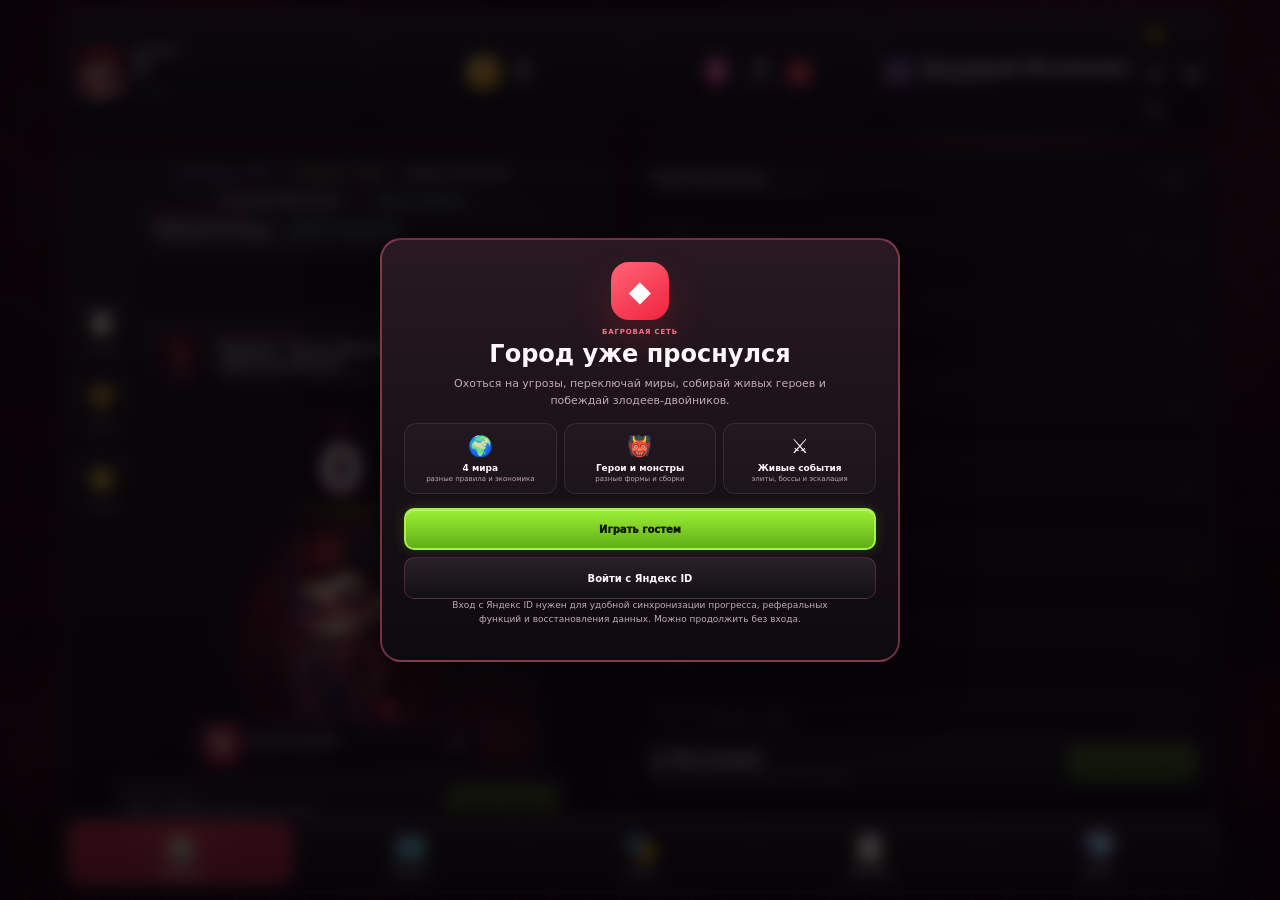
==== commit 4611cafb: "Release 1.0.0 for Yandex Games Finalize ad disclosure and lifecycle safety, update production brandi" ====
--- a/phone.html
+++ b/phone.html
@@ -4,11 +4,11 @@
   <meta charset="utf-8">
   <meta name="viewport" content="width=device-width,initial-scale=1,maximum-scale=1,user-scalable=no,viewport-fit=cover">
   <meta name="theme-color" content="#160508">
-  <title>Багровая Сеть: Живые Злодеи</title>
-  <link rel="stylesheet" href="style.css?v=20.0.6">
-  <link rel="stylesheet" href="premium_skin.css?v=20.0.6">
+  <title>Багровая Сеть: Живой Патруль</title>
+  <link rel="stylesheet" href="style.css?v=1.0.0">
+  <link rel="stylesheet" href="premium_skin.css?v=1.0.0">
 </head>
-<body data-build="0.20.6">
+<body data-build="1.0.0">
   <div class="comic-bg" aria-hidden="true">
     <div class="moon"></div>
     <div class="speed-lines"></div>
@@ -36,7 +36,7 @@
 
   <div id="releaseSplash" class="release-splash">
     <div class="release-splash-glow"></div>
-    <img src="assets/chibi/arsen.webp?v=20.0.6" alt="" class="release-splash-hero">
+    <img src="assets/chibi/arsen.webp?v=1.0.0" alt="" class="release-splash-hero">
     <div class="release-splash-logo">◆</div>
     <h1>БАГРОВАЯ СЕТЬ</h1>
     <p>WebGL Patrol</p>
@@ -47,7 +47,7 @@
   <div class="app">
     <header class="hud glass premium-hud">
       <div class="hud-profile">
-        <div class="hud-avatar-frame"><img id="topHeroAvatar" src="assets/chibi/arsen.webp?v=20.0.6" alt="Герой"></div>
+        <div class="hud-avatar-frame"><img id="topHeroAvatar" src="assets/chibi/arsen.webp?v=1.0.0" alt="Герой"></div>
         <div class="hud-level-copy"><span>УРОВЕНЬ</span><b id="rankText">1</b><div class="rank-track"><div id="rankFill"></div></div><small id="xpText">0 / 100 XP</small></div>
       </div>
       <button class="hud-resource hud-coin" data-home-focus="true"><span class="hud-resource-icon">✦</span><div><b id="topThreats">0</b><small id="topPerSecond">+0/сек</small></div></button>
@@ -75,7 +75,7 @@
         </div>
         <div class="side-actions side-right" aria-label="Награды">
           <button class="side-action" id="sideGiftBtn"><span>🎁</span><b>ПОДАРОК</b><i id="sideGiftDot" class="hidden">!</i></button>
-          <button class="side-action" id="sideSpinBtn"><span>🎡</span><b>БУСТ</b></button>
+          <button class="side-action" id="sideSpinBtn" aria-label="Смотреть рекламу: Адреналин x2 на 2 минуты"><span>🎬</span><b>РЕКЛАМА x2</b></button>
           <button class="side-action" id="sideFreeBtn"><span>🧰</span><b>ТАЙНИК</b></button>
         </div>
         <div class="resource-row">
@@ -286,7 +286,7 @@
         <div class="action-grid">
           <button id="rewardBtn" class="action-card green-card">
             <span class="action-icon">▶</span>
-            <span><b>Адреналин x2</b><small id="rewardHint">ускорить дозор на 2 минуты</small></span>
+            <span><b>Реклама: Адреналин x2</b><small id="rewardHint">за просмотр · x2 на 2 минуты</small></span>
           </button>
           <button id="chestBtn" class="action-card amber-card">
             <span class="action-icon">🧰</span>
@@ -595,7 +595,7 @@
   <div id="tutorialOverlay" class="tutorial-overlay hidden">
     <div id="tutorialDim" class="tutorial-dim"></div>
     <div class="tutorial-coach">
-      <img src="assets/chibi/arsen.webp?v=20.0.6" alt="Арсен">
+      <img src="assets/chibi/arsen.webp?v=1.0.0" alt="Арсен">
       <div class="tutorial-copy">
         <span id="tutorialEyebrow">ПЕРВЫЙ ПАТРУЛЬ · 1/5</span>
         <b id="tutorialTitle">Проверь паутину</b>
@@ -609,7 +609,7 @@
 
 
   <aside id="rcDiagnostics" class="rc-diagnostics hidden" aria-label="Release Candidate diagnostics">
-    <div class="rc-diag-head"><b>BUILD 0.20.6</b><button id="rcDiagClose" type="button">×</button></div>
+    <div class="rc-diag-head"><b>BUILD 1.0.0</b><button id="rcDiagClose" type="button">×</button></div>
     <div class="rc-diag-grid">
       <span>SDK</span><b id="diagSdk">waiting</b>
       <span>Game Ready</span><b id="diagReady">no</b>
@@ -623,6 +623,6 @@
     <small>?rc-debug=1 · для проверки черновика</small>
   </aside>
 
-  <script src="game.js?v=20.0.6"></script>
+  <script src="game.js?v=1.0.0"></script>
 </body>
 </html>
